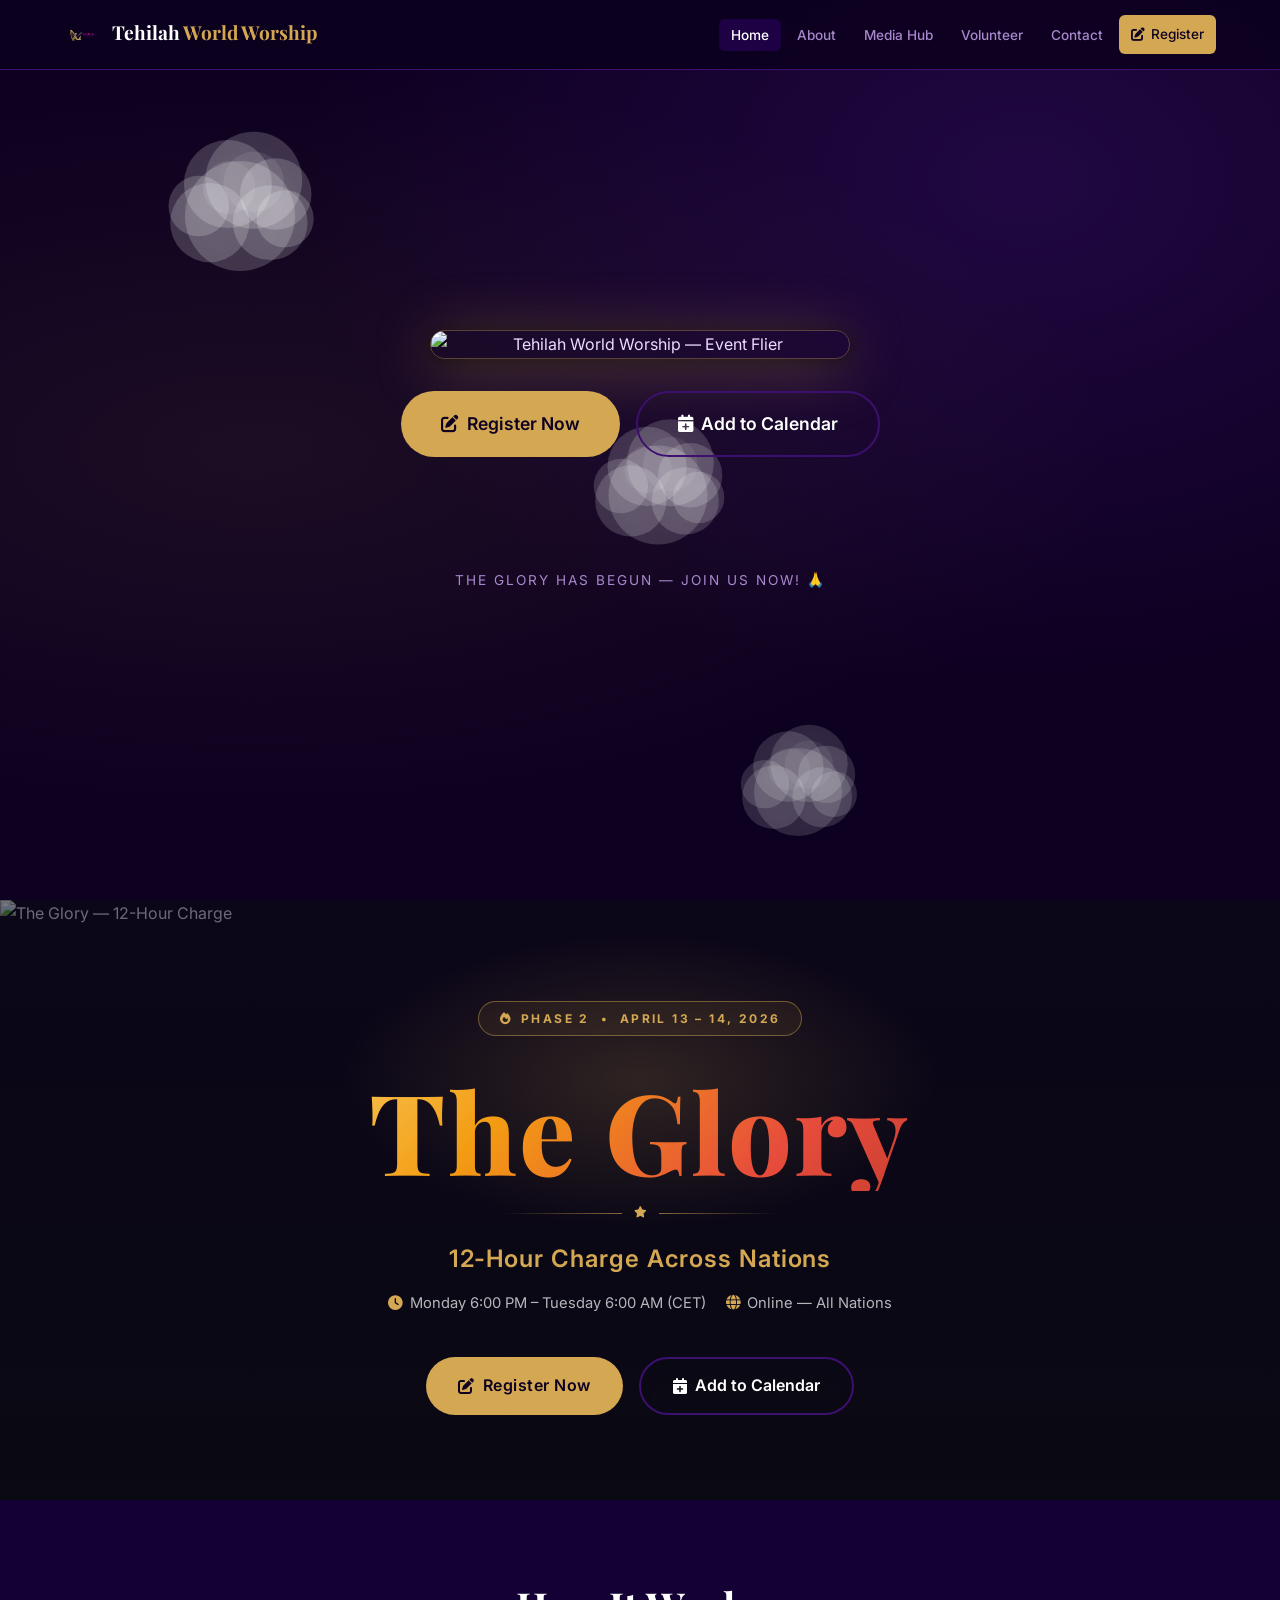
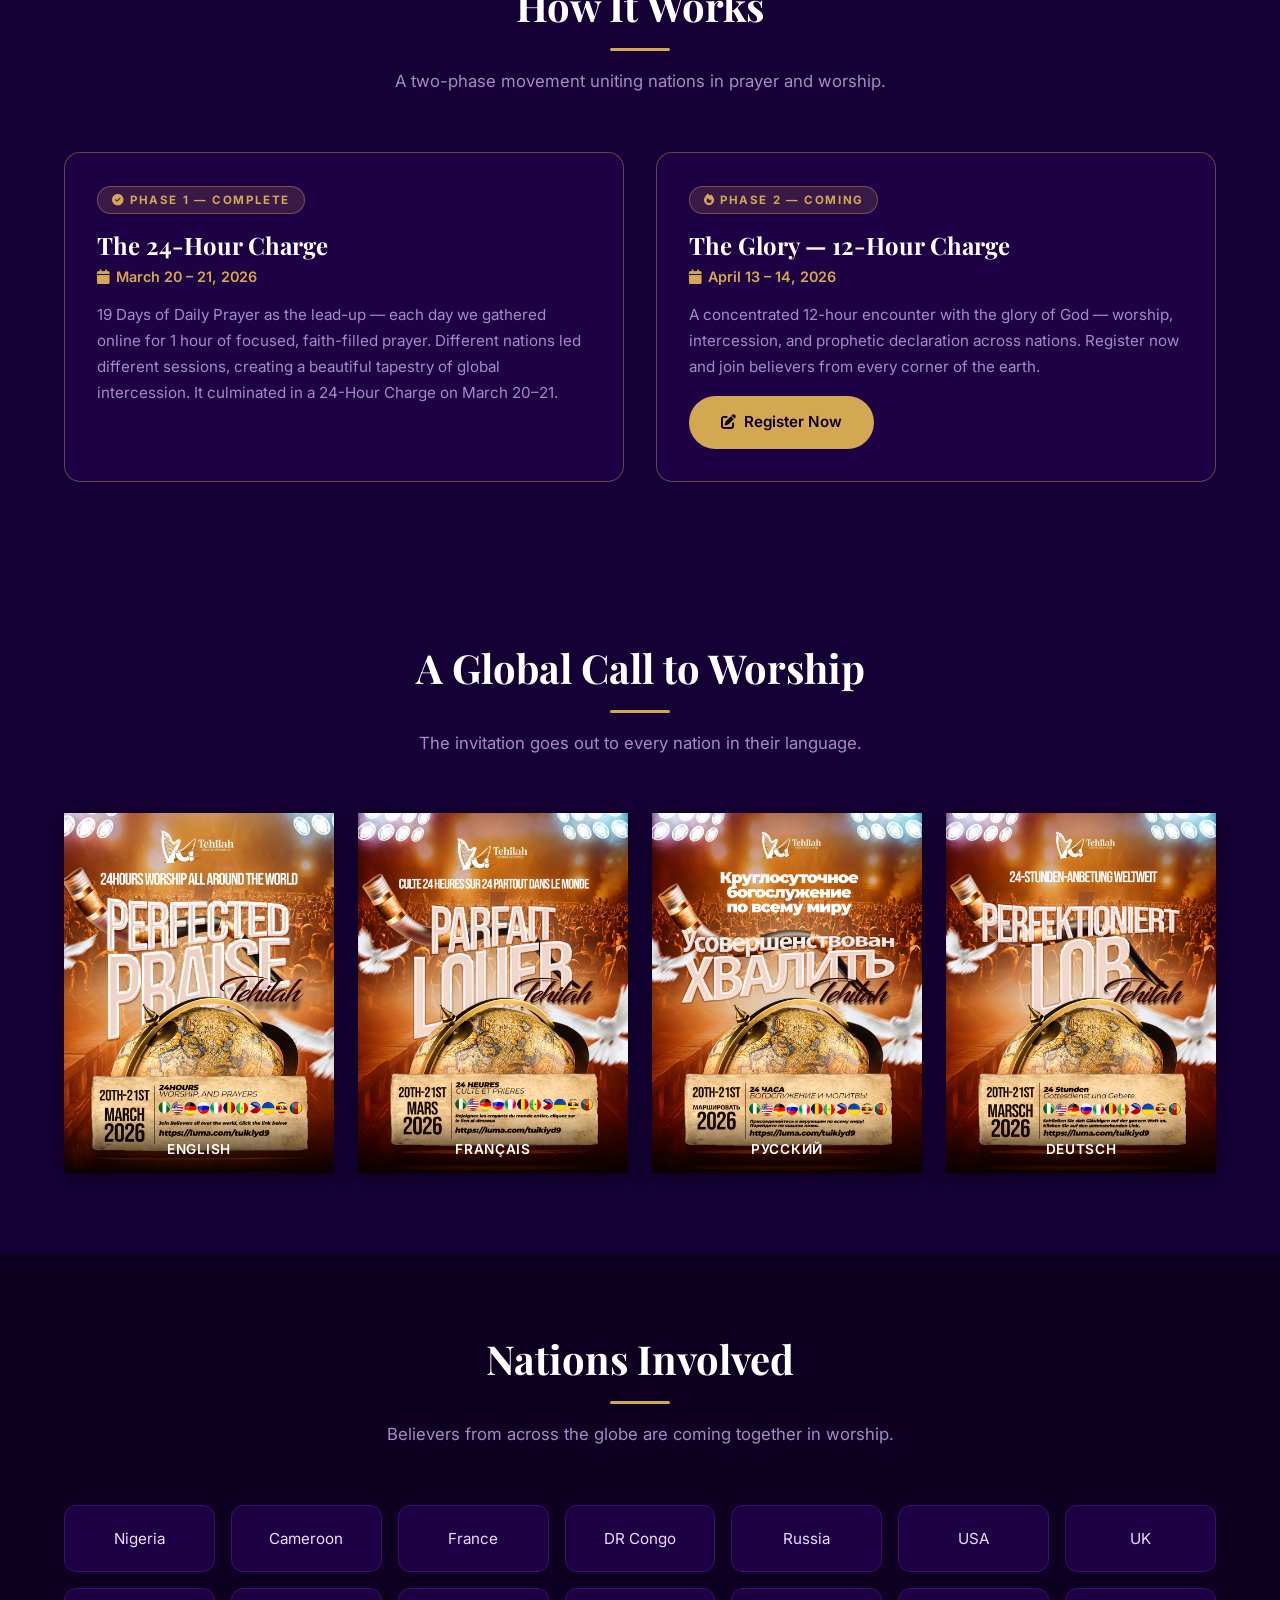
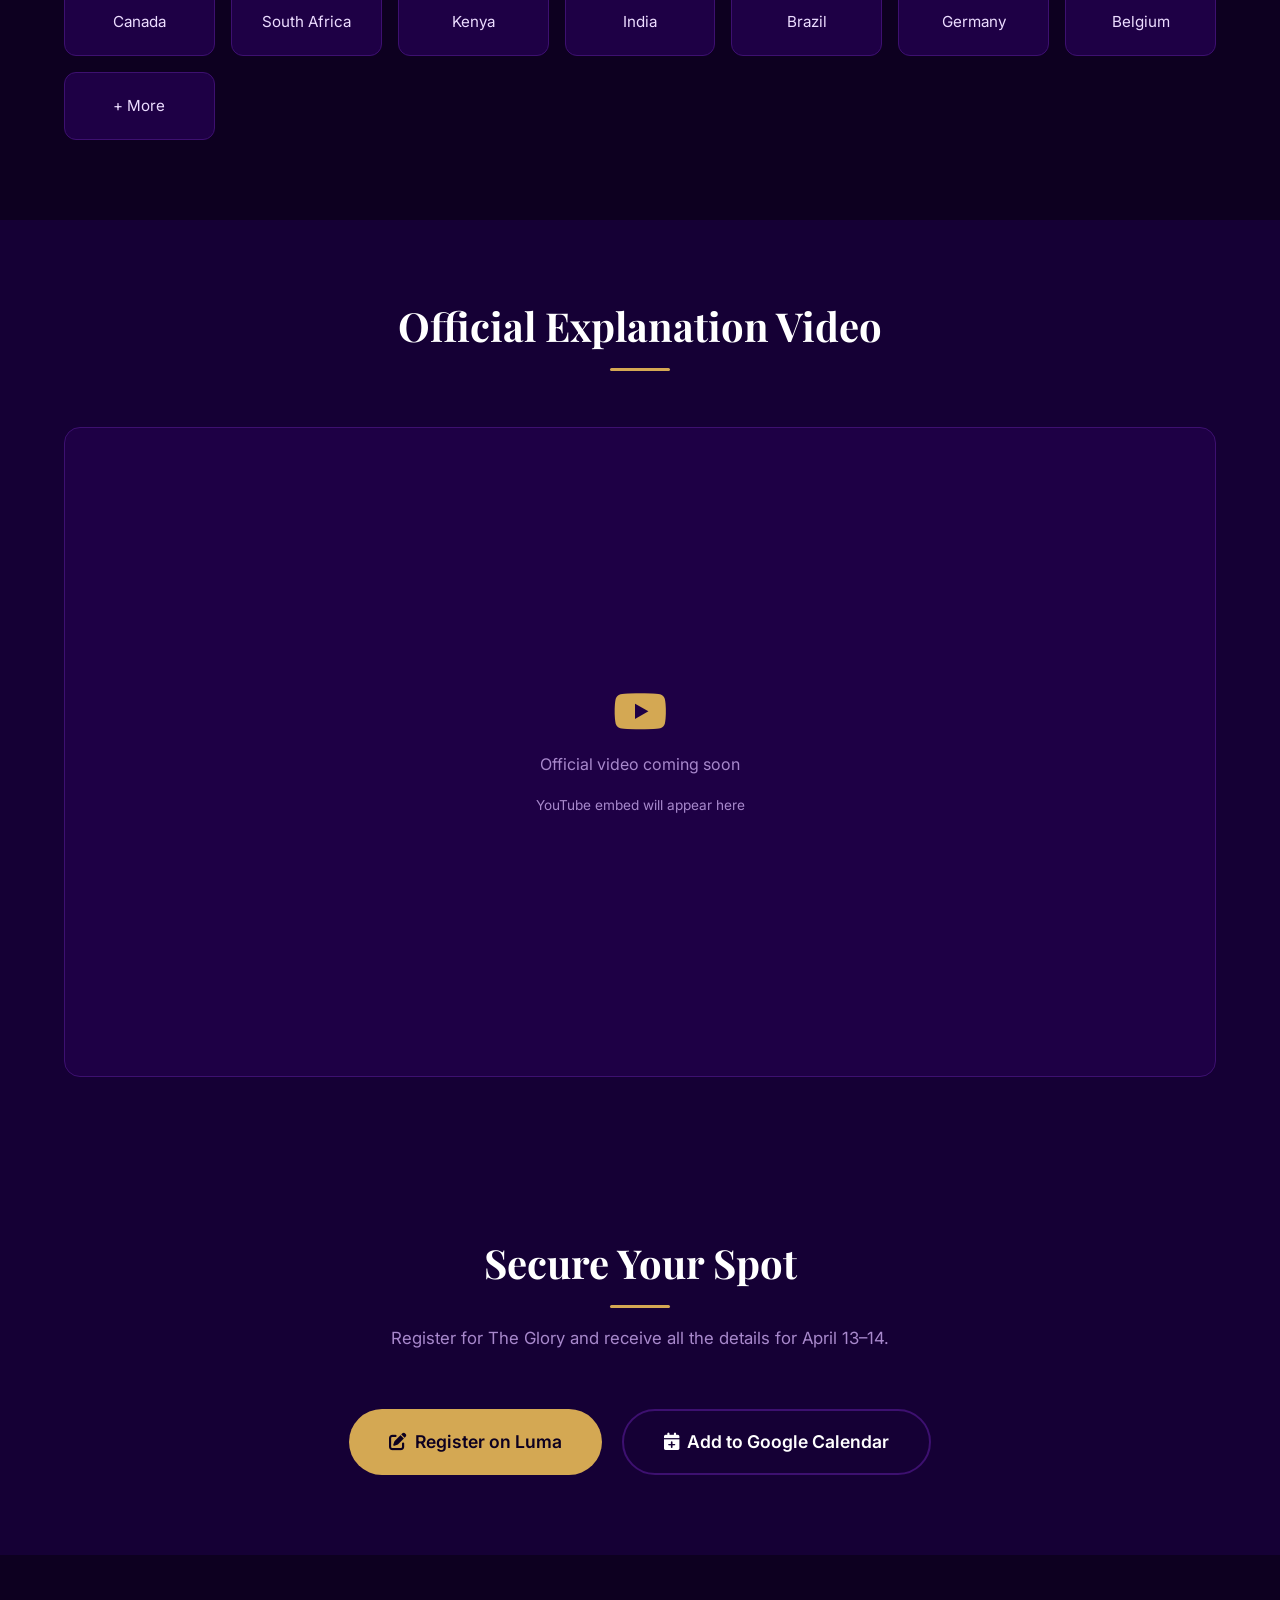
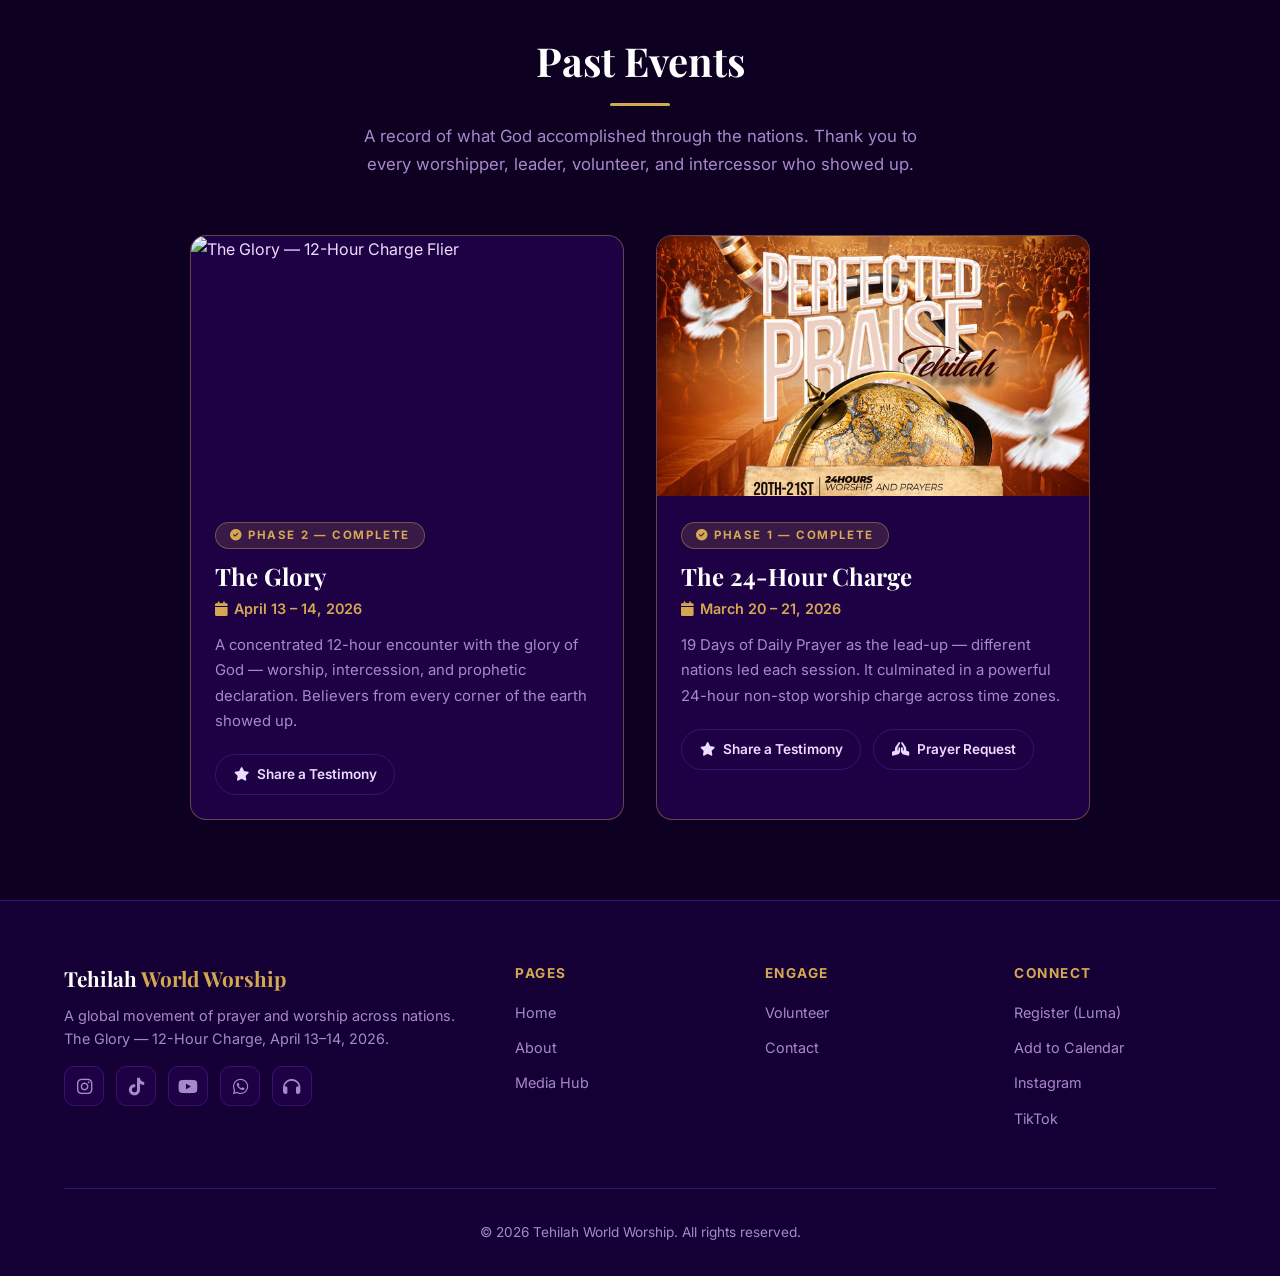
==== index.html @ 66b44b04 "Use new event flier image in hero https://claude.ai/code/session_01D8LuqRri9gmpH2T9yNCLGF" ====
<!DOCTYPE html>
<html lang="en">
<head>
  <meta charset="UTF-8">
  <meta name="viewport" content="width=device-width, initial-scale=1.0">
  <title>Tehilah World Worship | The Glory — April 13–14, 2026</title>
  <meta name="description" content="Join a global movement of worship across nations — The Glory, a 12-Hour Charge on April 13–14, 2026. Register now and add to your calendar.">
  <!-- Open Graph / Social Preview -->
  <meta property="og:type" content="website">
  <meta property="og:url" content="https://tehilahworldworship.com/">
  <meta property="og:title" content="Tehilah World Worship | The Glory — April 13–14, 2026">
  <meta property="og:description" content="Join a global movement of worship across nations — The Glory, a 12-Hour Charge on April 13–14, 2026.">
  <meta property="og:image" content="https://tehilahworldworship.com/images/logo.png">
  <meta property="og:image:alt" content="Tehilah World Worship">
  <meta name="twitter:card" content="summary">
  <meta name="twitter:title" content="Tehilah World Worship | The Glory — April 13–14, 2026">
  <meta name="twitter:description" content="Join a global movement of worship across nations — The Glory, a 12-Hour Charge on April 13–14, 2026.">
  <meta name="twitter:image" content="https://tehilahworldworship.com/images/logo.png">
  <link rel="stylesheet" href="css/styles.css">
  <link rel="stylesheet" href="https://cdnjs.cloudflare.com/ajax/libs/font-awesome/6.5.0/css/all.min.css">

  <style>
    /* ── Open Slot row ── */
    .open-slot td {
      color: #4ade80 !important;
      font-style: normal !important;
    }
    .open-slot td:last-child { font-weight: 600; }
    .open-slot-badge {
      display: inline-flex;
      align-items: center;
      gap: 0.4rem;
      background: rgba(74,222,128,0.12);
      border: 1px solid rgba(74,222,128,0.35);
      border-radius: 50px;
      padding: 0.25rem 0.85rem;
      font-size: 0.85rem;
      font-weight: 700;
      color: #4ade80;
      letter-spacing: 0.03em;
    }
    /* ── Schedule table ── */
    .schedule-table th {
      font-size: 0.78rem;
      letter-spacing: 0.12em;
      text-transform: uppercase;
      color: var(--color-gold);
      padding: 1rem 1.25rem;
    }
    .schedule-table td {
      padding: 0.9rem 1.25rem;
      font-size: 0.97rem;
    }
    .schedule-table tr:hover td { background: rgba(212,168,83,0.06); }
    .leader-name { font-weight: 600; color: var(--color-white); }

    /* ── Schedule hero title ── */
    .schedule-hero-title {
      font-family: var(--font-heading);
      font-size: clamp(3rem, 9vw, 6.5rem);
      font-weight: 800;
      line-height: 1.1;
      letter-spacing: 0.02em;
      margin-bottom: 0.6rem;
      background: linear-gradient(
        135deg,
        #f9d976 0%, #f39c12 18%, #e74c3c 36%,
        #c0392b 50%, #9b59b6 65%, #3498db 80%, #f9d976 100%
      );
      background-size: 200% auto;
      -webkit-background-clip: text;
      -webkit-text-fill-color: transparent;
      background-clip: text;
      animation: gradient-shift 6s linear infinite;
    }
    @keyframes gradient-shift {
      0%   { background-position: 0% center; }
      100% { background-position: 200% center; }
    }
  </style>
</head>
<body>

  <!-- Navigation -->
  <nav class="site-nav">
    <div class="nav-inner">
      <a href="index.html" class="nav-brand">
        <img src="images/logo.png" alt="Tehilah World Worship" class="nav-logo">
        Tehilah <span>World Worship</span>
      </a>
      <button class="nav-toggle" aria-label="Toggle navigation"><i class="fas fa-bars"></i></button>
      <ul class="nav-links">
        <li><a href="index.html" class="active">Home</a></li>
        <li><a href="about.html">About</a></li>
        <li><a href="media-hub.html">Media Hub</a></li>
        <li><a href="volunteer.html">Volunteer</a></li>
        <li><a href="contact.html">Contact</a></li>
        <li><a href="https://luma.com/x8l544o3" target="_blank" rel="noopener" class="nav-register"><i class="fas fa-pen-to-square"></i> Register</a></li>
      </ul>
    </div>
  </nav>

  <!-- Floating Register (Mobile) -->
  <a href="https://luma.com/x8l544o3" target="_blank" rel="noopener" class="floating-register">
    <i class="fas fa-pen-to-square"></i> Register Now
  </a>

  <!-- ==================== HERO ==================== -->
  <section class="hero">
    <canvas id="hero-canvas" aria-hidden="true"></canvas>

    <div class="hero-content" style="display:flex;flex-direction:column;align-items:center;gap:2rem;">

      <!-- Event Flier — first thing visible -->
      <div style="max-width:420px;width:100%;box-shadow:0 8px 60px rgba(212,168,83,0.4),0 2px 20px rgba(0,0,0,0.7);border-radius:14px;overflow:hidden;border:1px solid rgba(212,168,83,0.35);">
        <img src="https://i.ibb.co/VWmWmB11/photo-2026-05-06-09-40-14.jpg" alt="Tehilah World Worship — Event Flier" style="width:100%;display:block;">
      </div>

      <!-- CTAs -->
      <div class="hero-ctas">
        <a href="https://luma.com/x8l544o3" target="_blank" rel="noopener" class="btn btn-primary btn-lg">
          <i class="fas fa-pen-to-square"></i> Register Now
        </a>
        <a href="https://calendar.app.google/2hingubrw4Dq9smAA" target="_blank" rel="noopener" class="btn btn-outline btn-lg">
          <i class="fas fa-calendar-plus"></i> Add to Calendar
        </a>
      </div>

      <div class="countdown" id="countdown">
        <!-- Populated by JS -->
      </div>
    </div>
  </section>

  <!-- ==================== THE GLORY ==================== -->
  <section class="section" id="the-glory" style="padding:0;overflow:hidden;">
    <div style="position:relative;min-height:600px;display:flex;align-items:center;justify-content:center;">

      <!-- Background image with overlay -->
      <div style="position:absolute;inset:0;z-index:0;">
        <img
          src="https://i.ibb.co/6c5XLhDt/2453be8a-86d5-4f48-9981-45b039206433.jpg"
          alt="The Glory — 12-Hour Charge"
          style="width:100%;height:100%;object-fit:cover;display:block;"
          loading="lazy">
        <div style="position:absolute;inset:0;background:linear-gradient(to bottom,rgba(10,10,18,0.55) 0%,rgba(10,10,18,0.75) 60%,rgba(10,10,18,0.97) 100%);"></div>
        <!-- Gold glow blob -->
        <div style="position:absolute;top:30%;left:50%;transform:translate(-50%,-50%);width:600px;height:300px;background:radial-gradient(ellipse,rgba(212,168,83,0.18) 0%,transparent 70%);pointer-events:none;"></div>
      </div>

      <!-- Content -->
      <div style="position:relative;z-index:1;text-align:center;padding:5rem 1.5rem 4rem;width:100%;max-width:860px;margin:0 auto;" class="reveal">

        <!-- Eyebrow pill -->
        <div style="display:inline-flex;align-items:center;gap:0.5rem;font-size:0.75rem;font-weight:700;letter-spacing:0.2em;text-transform:uppercase;color:var(--color-gold);border:1px solid rgba(212,168,83,0.45);border-radius:50px;padding:0.4rem 1.3rem;margin-bottom:2rem;background:rgba(212,168,83,0.08);backdrop-filter:blur(6px);">
          <i class="fas fa-fire"></i> Phase 2 &nbsp;&bull;&nbsp; April 13 – 14, 2026
        </div>

        <!-- Big title -->
        <h2 class="schedule-hero-title" style="font-size:clamp(3.5rem,10vw,7rem);margin-bottom:0.5rem;">The Glory</h2>

        <!-- Divider line with diamond -->
        <div style="display:flex;align-items:center;justify-content:center;gap:0.75rem;margin:1rem 0 1.25rem;">
          <div style="flex:1;max-width:120px;height:1px;background:linear-gradient(to right,transparent,rgba(212,168,83,0.6));"></div>
          <i class="fas fa-star" style="color:var(--color-gold);font-size:0.7rem;"></i>
          <div style="flex:1;max-width:120px;height:1px;background:linear-gradient(to left,transparent,rgba(212,168,83,0.6));"></div>
        </div>

        <p style="font-size:clamp(1.1rem,3vw,1.5rem);color:var(--color-gold);font-weight:600;letter-spacing:0.04em;margin-bottom:0.75rem;">12-Hour Charge Across Nations</p>

        <!-- Meta row -->
        <div style="display:flex;flex-wrap:wrap;gap:1.25rem;justify-content:center;margin-bottom:2.5rem;font-size:0.92rem;color:rgba(255,255,255,0.7);">
          <span><i class="fas fa-clock" style="color:var(--color-gold);margin-right:0.4rem;"></i>Monday 6:00 PM – Tuesday 6:00 AM (CET)</span>
          <span><i class="fas fa-globe" style="color:var(--color-gold);margin-right:0.4rem;"></i>Online — All Nations</span>
        </div>

        <!-- CTAs -->
        <div style="display:flex;gap:1rem;justify-content:center;flex-wrap:wrap;">
          <a href="https://luma.com/x8l544o3" target="_blank" rel="noopener" class="btn btn-primary btn-lg" style="font-size:1rem;padding:0.85rem 2rem;letter-spacing:0.03em;">
            <i class="fas fa-pen-to-square"></i> Register Now
          </a>
          <a href="https://calendar.app.google/2hingubrw4Dq9smAA" target="_blank" rel="noopener" class="btn btn-outline btn-lg" style="font-size:1rem;padding:0.85rem 2rem;backdrop-filter:blur(6px);">
            <i class="fas fa-calendar-plus"></i> Add to Calendar
          </a>
        </div>

      </div>
    </div>
  </section>

  <!-- ==================== HOW IT WORKS ==================== -->
  <section class="section section-alt">
    <div class="container">
      <div class="section-header reveal">
        <h2>How It Works</h2>
        <div class="section-divider"></div>
        <p>A two-phase movement uniting nations in prayer and worship.</p>
      </div>
      <div class="steps-grid" style="grid-template-columns:repeat(auto-fit,minmax(280px,1fr));">

        <!-- Phase 1 — Past -->
        <div class="card reveal" style="position:relative;border-color:rgba(212,168,83,0.4);">
          <div style="display:inline-block;font-size:0.72rem;font-weight:700;letter-spacing:0.14em;text-transform:uppercase;background:rgba(212,168,83,0.15);color:var(--color-gold);border:1px solid rgba(212,168,83,0.4);border-radius:50px;padding:0.2rem 0.85rem;margin-bottom:1rem;">
            <i class="fas fa-check-circle" style="margin-right:0.3rem;"></i>Phase 1 — Complete
          </div>
          <h3 style="margin-bottom:0.25rem;">The 24-Hour Charge</h3>
          <p style="color:var(--color-gold);font-size:0.9rem;font-weight:600;margin-bottom:0.75rem;"><i class="fas fa-calendar" style="margin-right:0.4rem;"></i>March 20 – 21, 2026</p>
          <p>19 Days of Daily Prayer as the lead-up — each day we gathered online for 1 hour of focused, faith-filled prayer. Different nations led different sessions, creating a beautiful tapestry of global intercession. It culminated in a 24-Hour Charge on March 20–21.</p>
        </div>

        <!-- Phase 2 — Upcoming -->
        <div class="card reveal" style="position:relative;border-color:rgba(212,168,83,0.4);">
          <div style="display:inline-block;font-size:0.72rem;font-weight:700;letter-spacing:0.14em;text-transform:uppercase;background:rgba(212,168,83,0.15);color:var(--color-gold);border:1px solid rgba(212,168,83,0.4);border-radius:50px;padding:0.2rem 0.85rem;margin-bottom:1rem;">
            <i class="fas fa-fire" style="margin-right:0.3rem;"></i>Phase 2 — Coming
          </div>
          <h3 style="margin-bottom:0.25rem;">The Glory — 12-Hour Charge</h3>
          <p style="color:var(--color-gold);font-size:0.9rem;font-weight:600;margin-bottom:0.75rem;"><i class="fas fa-calendar" style="margin-right:0.4rem;"></i>April 13 – 14, 2026</p>
          <p>A concentrated 12-hour encounter with the glory of God — worship, intercession, and prophetic declaration across nations. Register now and join believers from every corner of the earth.</p>
          <a href="https://luma.com/x8l544o3" target="_blank" rel="noopener" class="btn btn-primary" style="margin-top:1rem;">
            <i class="fas fa-pen-to-square"></i> Register Now
          </a>
        </div>

      </div>
    </div>
  </section>

  <!-- ==================== GLOBAL POSTERS ==================== -->
  <section class="section section-alt">
    <div class="container">
      <div class="section-header reveal">
        <h2>A Global Call to Worship</h2>
        <div class="section-divider"></div>
        <p>The invitation goes out to every nation in their language.</p>
      </div>
      <div class="posters-grid">
        <div class="poster-card reveal">
          <img src="images/poster-en.jpg" alt="Perfected Praise Tehilah – English" loading="lazy">
          <div class="poster-label">English</div>
        </div>
        <div class="poster-card reveal">
          <img src="images/poster-fr.jpg" alt="Parfait Louer Tehilah – French" loading="lazy">
          <div class="poster-label">Français</div>
        </div>
        <div class="poster-card reveal">
          <img src="images/poster-ru.jpg" alt="Khvalit Tehilah – Russian" loading="lazy">
          <div class="poster-label">Русский</div>
        </div>
        <div class="poster-card reveal">
          <img src="images/poster-de.jpg" alt="Perfektioniert Lob Tehilah – German" loading="lazy">
          <div class="poster-label">Deutsch</div>
        </div>
      </div>
    </div>
  </section>

  <!-- ==================== NATIONS INVOLVED ==================== -->
  <section class="section">
    <div class="container">
      <div class="section-header reveal">
        <h2>Nations Involved</h2>
        <div class="section-divider"></div>
        <p>Believers from across the globe are coming together in worship.</p>
      </div>
      <div class="nations-grid reveal">
        <div class="nation-item">Nigeria</div>
        <div class="nation-item">Cameroon</div>
        <div class="nation-item">France</div>
        <div class="nation-item">DR Congo</div>
        <div class="nation-item">Russia</div>
        <div class="nation-item">USA</div>
        <div class="nation-item">UK</div>
        <div class="nation-item">Canada</div>
        <div class="nation-item">South Africa</div>
        <div class="nation-item">Kenya</div>
        <div class="nation-item">India</div>
        <div class="nation-item">Brazil</div>
        <div class="nation-item">Germany</div>
        <div class="nation-item">Belgium</div>
        <div class="nation-item">+ More</div>
      </div>
    </div>
  </section>

  <!-- ==================== FEATURED VIDEO ==================== -->
  <section class="section section-alt">
    <div class="container">
      <div class="section-header reveal">
        <h2>Official Explanation Video</h2>
        <div class="section-divider"></div>
      </div>
      <div class="video-container reveal">
        <div class="video-placeholder">
          <i class="fab fa-youtube"></i>
          <p>Official video coming soon</p>
          <span style="font-size:0.85rem;">YouTube embed will appear here</span>
        </div>
        <!-- Replace with: <iframe src="https://www.youtube.com/embed/VIDEO_ID" allowfullscreen></iframe> -->
      </div>
    </div>
  </section>

<!-- ==================== REGISTER — THE GLORY ==================== -->
  <section class="section section-alt">
    <div class="container">
      <div class="section-header reveal">
        <h2>Secure Your Spot</h2>
        <div class="section-divider"></div>
        <p>Register for The Glory and receive all the details for April 13–14.</p>
      </div>
      <div style="display:flex;flex-wrap:wrap;gap:1.25rem;justify-content:center;margin-top:2rem;" class="reveal">
        <a href="https://luma.com/x8l544o3" target="_blank" rel="noopener" class="btn btn-primary btn-lg">
          <i class="fas fa-pen-to-square"></i> Register on Luma
        </a>
        <a href="https://calendar.app.google/2hingubrw4Dq9smAA" target="_blank" rel="noopener" class="btn btn-outline btn-lg">
          <i class="fas fa-calendar-plus"></i> Add to Google Calendar
        </a>
      </div>
    </div>
  </section>

  <!-- ==================== PAST EVENTS ==================== -->
  <section class="section" id="past-events">
    <div class="container">
      <div class="section-header reveal">
        <h2>Past Events</h2>
        <div class="section-divider"></div>
        <p>A record of what God accomplished through the nations. Thank you to every worshipper, leader, volunteer, and intercessor who showed up.</p>
      </div>

      <div style="display:grid;grid-template-columns:repeat(auto-fit,minmax(300px,1fr));gap:2rem;max-width:900px;margin:0 auto;">

        <!-- The Glory — Phase 2 -->
        <div class="card reveal" style="padding:0;overflow:hidden;border-color:rgba(212,168,83,0.4);">
          <div style="overflow:hidden;max-height:260px;">
            <img src="https://i.ibb.co/6c5XLhDt/2453be8a-86d5-4f48-9981-45b039206433.jpg"
                 alt="The Glory — 12-Hour Charge Flier"
                 style="width:100%;height:260px;object-fit:cover;display:block;">
          </div>
          <div style="padding:1.5rem;">
            <div style="display:inline-block;font-size:0.72rem;font-weight:700;letter-spacing:0.14em;text-transform:uppercase;background:rgba(212,168,83,0.15);color:var(--color-gold);border:1px solid rgba(212,168,83,0.4);border-radius:50px;padding:0.2rem 0.85rem;margin-bottom:0.75rem;">
              <i class="fas fa-check-circle" style="margin-right:0.3rem;"></i>Phase 2 — Complete
            </div>
            <h3 style="margin-bottom:0.25rem;">The Glory</h3>
            <p style="color:var(--color-gold);font-size:0.9rem;font-weight:600;margin-bottom:0.75rem;"><i class="fas fa-calendar" style="margin-right:0.4rem;"></i>April 13 – 14, 2026</p>
            <p style="color:var(--color-text-muted);font-size:0.93rem;margin-bottom:1.25rem;">A concentrated 12-hour encounter with the glory of God — worship, intercession, and prophetic declaration. Believers from every corner of the earth showed up.</p>
            <a href="https://forms.gle/CCEqFfWX211k4gmV8" target="_blank" rel="noopener" class="btn btn-secondary" style="font-size:0.85rem;padding:0.5rem 1.1rem;">
              <i class="fas fa-star"></i> Share a Testimony
            </a>
          </div>
        </div>

        <!-- The 24-Hour Charge — Phase 1 -->
        <div class="card reveal" style="padding:0;overflow:hidden;border-color:rgba(212,168,83,0.4);">
          <div style="overflow:hidden;max-height:260px;">
            <img src="images/poster-en.jpg"
                 alt="The 24-Hour Charge — Event Flier"
                 style="width:100%;height:260px;object-fit:cover;display:block;">
          </div>
          <div style="padding:1.5rem;">
            <div style="display:inline-block;font-size:0.72rem;font-weight:700;letter-spacing:0.14em;text-transform:uppercase;background:rgba(212,168,83,0.15);color:var(--color-gold);border:1px solid rgba(212,168,83,0.4);border-radius:50px;padding:0.2rem 0.85rem;margin-bottom:0.75rem;">
              <i class="fas fa-check-circle" style="margin-right:0.3rem;"></i>Phase 1 — Complete
            </div>
            <h3 style="margin-bottom:0.25rem;">The 24-Hour Charge</h3>
            <p style="color:var(--color-gold);font-size:0.9rem;font-weight:600;margin-bottom:0.75rem;"><i class="fas fa-calendar" style="margin-right:0.4rem;"></i>March 20 – 21, 2026</p>
            <p style="color:var(--color-text-muted);font-size:0.93rem;margin-bottom:1.25rem;">19 Days of Daily Prayer as the lead-up — different nations led each session. It culminated in a powerful 24-hour non-stop worship charge across time zones.</p>
            <div style="display:flex;flex-wrap:wrap;gap:0.75rem;">
              <a href="https://forms.gle/CCEqFfWX211k4gmV8" target="_blank" rel="noopener" class="btn btn-secondary" style="font-size:0.85rem;padding:0.5rem 1.1rem;">
                <i class="fas fa-star"></i> Share a Testimony
              </a>
              <a href="https://forms.gle/5GUp3Umr99F2E9K87" target="_blank" rel="noopener" class="btn btn-secondary" style="font-size:0.85rem;padding:0.5rem 1.1rem;">
                <i class="fas fa-hands-praying"></i> Prayer Request
              </a>
            </div>
          </div>
        </div>

      </div>
    </div>
  </section>

  <!-- ==================== FOOTER ==================== -->
  <footer class="site-footer">
    <div class="container">
      <div class="footer-grid">
        <div class="footer-brand">
          <h3>Tehilah <span>World Worship</span></h3>
          <p>A global movement of prayer and worship across nations. The Glory — 12-Hour Charge, April 13–14, 2026.</p>
          <div class="social-links" style="margin-top:1rem;">
            <a href="https://www.instagram.com/tehilahworldworship?igsh=OGNpNnZlYnFkcG0z" target="_blank" rel="noopener" class="social-link" aria-label="Instagram"><i class="fab fa-instagram"></i></a>
            <a href="https://www.tiktok.com/@tehilahworldworsh?_r=1&_t=ZG-945OzaO6s9A" target="_blank" rel="noopener" class="social-link" aria-label="TikTok"><i class="fab fa-tiktok"></i></a>
            <a href="#" class="social-link" aria-label="YouTube"><i class="fab fa-youtube"></i></a>
            <a href="https://wa.me/4915510653317" target="_blank" rel="noopener" class="social-link" aria-label="WhatsApp"><i class="fab fa-whatsapp"></i></a>
            <a href="#" class="social-link" aria-label="MixLR"><i class="fas fa-headphones"></i></a>
          </div>
        </div>
        <div class="footer-col">
          <h4>Pages</h4>
          <ul>
            <li><a href="index.html">Home</a></li>
            <li><a href="about.html">About</a></li>
            <li><a href="media-hub.html">Media Hub</a></li>
          </ul>
        </div>
        <div class="footer-col">
          <h4>Engage</h4>
          <ul>
            <li><a href="volunteer.html">Volunteer</a></li>
            <li><a href="contact.html">Contact</a></li>
          </ul>
        </div>
        <div class="footer-col">
          <h4>Connect</h4>
          <ul>
            <li><a href="https://luma.com/x8l544o3" target="_blank" rel="noopener">Register (Luma)</a></li>
            <li><a href="https://calendar.app.google/2hingubrw4Dq9smAA" target="_blank" rel="noopener">Add to Calendar</a></li>
            <li><a href="https://www.instagram.com/tehilahworldworship?igsh=OGNpNnZlYnFkcG0z" target="_blank" rel="noopener">Instagram</a></li>
            <li><a href="https://www.tiktok.com/@tehilahworldworsh?_r=1&_t=ZG-945OzaO6s9A" target="_blank" rel="noopener">TikTok</a></li>
          </ul>
        </div>
      </div>
      <div class="footer-bottom">
        <p>&copy; 2026 Tehilah World Worship. All rights reserved.</p>
      </div>
    </div>
  </footer>

  <script src="js/media-data.js"></script>
  <script src="js/app.js"></script>
  <script src="js/clouds-animation.js"></script>
</body>
</html>
---- css/styles.css ----
/* ============================================
   Tehilah World Worship - Global Styles
   Theme: Deep purple + gold accents
   ============================================ */

@import url('https://fonts.googleapis.com/css2?family=Playfair+Display:ital,wght@0,400;0,600;0,700;1,400&family=Inter:wght@300;400;500;600;700&display=swap');

/* --- CSS Variables --- */
:root {
  --color-bg: #0d0020;
  --color-bg-alt: #150035;
  --color-surface: #1e0045;
  --color-surface-light: #2d0066;
  --color-gold: #d4a853;
  --color-gold-light: #e8c97a;
  --color-gold-dark: #b8922e;
  --color-white: #ffffff;
  --color-text: #ecdcff;
  --color-text-muted: #a888cc;
  --color-border: #3d1070;
  --font-heading: 'Playfair Display', Georgia, serif;
  --font-body: 'Inter', -apple-system, BlinkMacSystemFont, sans-serif;
  --max-width: 1200px;
  --nav-height: 70px;
  --transition: 0.3s ease;
}

/* --- Reset & Base --- */
*, *::before, *::after {
  box-sizing: border-box;
  margin: 0;
  padding: 0;
}

html {
  scroll-behavior: smooth;
  font-size: 16px;
}

body {
  font-family: var(--font-body);
  background: var(--color-bg);
  color: var(--color-text);
  line-height: 1.7;
  -webkit-font-smoothing: antialiased;
  overflow-x: hidden;
}

img {
  max-width: 100%;
  height: auto;
  display: block;
}

a {
  color: var(--color-gold);
  text-decoration: none;
  transition: color var(--transition);
}

a:hover {
  color: var(--color-gold-light);
}

h1, h2, h3, h4 {
  font-family: var(--font-heading);
  color: var(--color-white);
  line-height: 1.3;
}

h1 { font-size: clamp(2rem, 5vw, 3.5rem); }
h2 { font-size: clamp(1.5rem, 3.5vw, 2.5rem); }
h3 { font-size: clamp(1.2rem, 2.5vw, 1.5rem); }

.container {
  width: 100%;
  max-width: var(--max-width);
  margin: 0 auto;
  padding: 0 1.5rem;
}

/* --- Utility --- */
.text-gold { color: var(--color-gold); }
.text-center { text-align: center; }

/* ============================================
   NAVIGATION
   ============================================ */
.site-nav {
  position: fixed;
  top: 0;
  left: 0;
  right: 0;
  height: var(--nav-height);
  background: rgba(13, 0, 32, 0.96);
  backdrop-filter: blur(12px);
  border-bottom: 1px solid var(--color-border);
  z-index: 1000;
  display: flex;
  align-items: center;
}

.nav-inner {
  width: 100%;
  max-width: var(--max-width);
  margin: 0 auto;
  padding: 0 1.5rem;
  display: flex;
  align-items: center;
  justify-content: space-between;
}

.nav-brand {
  font-family: var(--font-heading);
  font-size: 1.2rem;
  color: var(--color-white);
  font-weight: 700;
  white-space: nowrap;
  text-decoration: none;
}

.nav-brand span {
  color: var(--color-gold);
}

.nav-logo {
  height: 36px;
  width: auto;
  display: inline-block;
  vertical-align: middle;
  margin-right: 0.5rem;
  border-radius: 4px;
}

/* ============================================
   POSTERS GRID
   ============================================ */
.posters-grid {
  display: grid;
  grid-template-columns: repeat(auto-fit, minmax(220px, 1fr));
  gap: 1.5rem;
  margin-top: 2rem;
}

.poster-card {
  border-radius: var(--radius);
  overflow: hidden;
  box-shadow: 0 4px 20px rgba(0,0,0,0.4);
  position: relative;
  transition: transform 0.3s ease, box-shadow 0.3s ease;
}

.poster-card:hover {
  transform: translateY(-6px);
  box-shadow: 0 10px 30px rgba(0,0,0,0.5);
}

.poster-card img {
  width: 100%;
  display: block;
  aspect-ratio: 3/4;
  object-fit: cover;
}

.poster-label {
  position: absolute;
  bottom: 0;
  left: 0;
  right: 0;
  background: linear-gradient(transparent, rgba(0,0,0,0.85));
  color: #fff;
  font-size: 0.85rem;
  font-weight: 600;
  padding: 1.5rem 1rem 0.75rem;
  text-align: center;
  letter-spacing: 0.05em;
  text-transform: uppercase;
}

.nav-links {
  display: flex;
  list-style: none;
  gap: 0.25rem;
  align-items: center;
}

.nav-links a {
  color: var(--color-text-muted);
  font-size: 0.85rem;
  font-weight: 500;
  padding: 0.5rem 0.75rem;
  border-radius: 6px;
  transition: all var(--transition);
  white-space: nowrap;
}

.nav-links a:hover,
.nav-links a.active {
  color: var(--color-white);
  background: var(--color-surface);
}

.nav-register {
  display: inline-flex;
  align-items: center;
  gap: 0.4rem;
  background: var(--color-gold);
  color: var(--color-bg) !important;
  font-weight: 600;
  font-size: 0.85rem;
  padding: 0.5rem 1.2rem;
  border-radius: 50px;
  transition: all var(--transition);
}

.nav-register:hover {
  background: var(--color-gold-light);
  color: var(--color-bg) !important;
  transform: translateY(-1px);
}

/* Mobile nav toggle */
.nav-toggle {
  display: none;
  background: none;
  border: none;
  color: var(--color-white);
  font-size: 1.5rem;
  cursor: pointer;
  padding: 0.5rem;
}

@media (max-width: 1024px) {
  .nav-toggle { display: block; }

  .nav-links {
    position: fixed;
    top: var(--nav-height);
    left: 0;
    right: 0;
    bottom: 0;
    background: var(--color-bg);
    flex-direction: column;
    padding: 2rem 1.5rem;
    gap: 0.5rem;
    transform: translateX(100%);
    transition: transform 0.3s ease;
    overflow-y: auto;
  }

  .nav-links.open {
    transform: translateX(0);
  }

  .nav-links a {
    font-size: 1.1rem;
    padding: 0.75rem 1rem;
    display: block;
  }

  .nav-register {
    margin-top: 1rem;
    text-align: center;
    justify-content: center;
    font-size: 1rem;
    padding: 0.75rem 1.5rem;
  }
}

/* ============================================
   FLOATING REGISTER BUTTON (Mobile)
   ============================================ */
.floating-register {
  display: none;
  position: fixed;
  bottom: 1.5rem;
  right: 1.5rem;
  background: var(--color-gold);
  color: var(--color-bg);
  font-weight: 700;
  font-size: 0.9rem;
  padding: 0.85rem 1.5rem;
  border-radius: 50px;
  box-shadow: 0 4px 20px rgba(212, 168, 83, 0.4);
  z-index: 999;
  text-decoration: none;
  transition: all var(--transition);
}

.floating-register:hover {
  background: var(--color-gold-light);
  color: var(--color-bg);
  transform: translateY(-2px);
  box-shadow: 0 6px 25px rgba(212, 168, 83, 0.5);
}

@media (max-width: 768px) {
  .floating-register { display: flex; align-items: center; gap: 0.5rem; }
}

/* ============================================
   HERO SECTION
   ============================================ */
.hero {
  min-height: 100vh;
  display: flex;
  align-items: center;
  justify-content: center;
  text-align: center;
  padding: calc(var(--nav-height) + 2rem) 1.5rem 4rem;
  position: relative;
  overflow: hidden;
}

.hero::before {
  content: '';
  position: absolute;
  inset: 0;
  background:
    radial-gradient(ellipse at 20% 50%, rgba(212, 168, 83, 0.08) 0%, transparent 60%),
    radial-gradient(ellipse at 80% 20%, rgba(120, 40, 220, 0.18) 0%, transparent 50%);
}

#hero-canvas {
  position: absolute;
  inset: 0;
  width: 100%;
  height: 100%;
  z-index: 0;
  display: block;
}

.hero-content {
  position: relative;
  z-index: 2;
  max-width: 800px;
}

.hero-label {
  display: inline-block;
  font-size: 0.8rem;
  font-weight: 600;
  text-transform: uppercase;
  letter-spacing: 3px;
  color: var(--color-gold);
  margin-bottom: 1.5rem;
  padding: 0.4rem 1.2rem;
  border: 1px solid rgba(212, 168, 83, 0.3);
  border-radius: 50px;
}

.hero h1 {
  font-size: clamp(2.5rem, 7vw, 4.5rem);
  margin-bottom: 1rem;
  font-weight: 700;
}

.hero h1 span {
  display: block;
  color: var(--color-gold);
}

.hero-subtitle {
  font-size: clamp(1rem, 2.5vw, 1.35rem);
  color: var(--color-text-muted);
  margin-bottom: 2.5rem;
  font-weight: 300;
}

.hero-ctas {
  display: flex;
  gap: 1rem;
  justify-content: center;
  flex-wrap: wrap;
  margin-bottom: 3rem;
}

/* --- Countdown --- */
.countdown {
  display: flex;
  gap: 1.5rem;
  justify-content: center;
  flex-wrap: wrap;
  margin-top: 2rem;
}

.countdown-label {
  font-size: 0.85rem;
  color: var(--color-text-muted);
  text-transform: uppercase;
  letter-spacing: 2px;
  margin-bottom: 1rem;
  width: 100%;
  text-align: center;
}

.countdown-unit {
  text-align: center;
}

.countdown-number {
  display: block;
  font-family: var(--font-heading);
  font-size: clamp(2rem, 5vw, 3.5rem);
  font-weight: 700;
  color: var(--color-white);
  line-height: 1;
  min-width: 70px;
  padding: 0.75rem;
  background: var(--color-surface);
  border: 1px solid var(--color-border);
  border-radius: 12px;
}

.countdown-text {
  display: block;
  font-size: 0.75rem;
  color: var(--color-text-muted);
  text-transform: uppercase;
  letter-spacing: 1px;
  margin-top: 0.5rem;
}

/* ============================================
   BUTTONS
   ============================================ */
.btn {
  display: inline-flex;
  align-items: center;
  gap: 0.5rem;
  font-family: var(--font-body);
  font-weight: 600;
  font-size: 0.95rem;
  padding: 0.85rem 2rem;
  border-radius: 50px;
  border: none;
  cursor: pointer;
  transition: all var(--transition);
  text-decoration: none;
}

.btn-primary {
  background: var(--color-gold);
  color: var(--color-bg);
}

.btn-primary:hover {
  background: var(--color-gold-light);
  color: var(--color-bg);
  transform: translateY(-2px);
  box-shadow: 0 4px 20px rgba(212, 168, 83, 0.3);
}

.btn-outline {
  background: transparent;
  color: var(--color-white);
  border: 2px solid var(--color-border);
}

.btn-outline:hover {
  border-color: var(--color-gold);
  color: var(--color-gold);
  transform: translateY(-2px);
}

.btn-secondary {
  background: var(--color-surface);
  color: var(--color-text);
  border: 1px solid var(--color-border);
}

.btn-secondary:hover {
  background: var(--color-surface-light);
  color: var(--color-white);
}

.btn-lg {
  font-size: 1.1rem;
  padding: 1rem 2.5rem;
}

.btn-sm {
  font-size: 0.85rem;
  padding: 0.5rem 1.25rem;
}

/* ============================================
   SECTIONS
   ============================================ */
.section {
  padding: 5rem 0;
}

.section-alt {
  background: var(--color-bg-alt);
}

.section-header {
  text-align: center;
  margin-bottom: 3.5rem;
}

.section-header h2 {
  margin-bottom: 1rem;
}

.section-header p {
  color: var(--color-text-muted);
  max-width: 600px;
  margin: 0 auto;
  font-size: 1.05rem;
}

.section-divider {
  width: 60px;
  height: 3px;
  background: var(--color-gold);
  margin: 1rem auto;
  border-radius: 2px;
}

/* ============================================
   PAGE HEADER (inner pages)
   ============================================ */
.page-hero {
  padding: calc(var(--nav-height) + 4rem) 0 3rem;
  text-align: center;
  background: var(--color-bg-alt);
  border-bottom: 1px solid var(--color-border);
}

.page-hero h1 {
  margin-bottom: 0.75rem;
}

.page-hero p {
  color: var(--color-text-muted);
  font-size: 1.1rem;
  max-width: 600px;
  margin: 0 auto;
}

/* ============================================
   CARDS
   ============================================ */
.card {
  background: var(--color-surface);
  border: 1px solid var(--color-border);
  border-radius: 16px;
  padding: 2rem;
  transition: all var(--transition);
}

.card:hover {
  border-color: rgba(212, 168, 83, 0.3);
  transform: translateY(-2px);
}

.card-icon {
  width: 56px;
  height: 56px;
  display: flex;
  align-items: center;
  justify-content: center;
  background: rgba(212, 168, 83, 0.1);
  color: var(--color-gold);
  border-radius: 12px;
  font-size: 1.5rem;
  margin-bottom: 1.25rem;
}

.card h3 {
  margin-bottom: 0.75rem;
}

.card p {
  color: var(--color-text-muted);
  font-size: 0.95rem;
}

/* Steps cards */
.steps-grid {
  display: grid;
  grid-template-columns: repeat(auto-fit, minmax(280px, 1fr));
  gap: 2rem;
}

.step-number {
  display: inline-flex;
  align-items: center;
  justify-content: center;
  width: 40px;
  height: 40px;
  background: var(--color-gold);
  color: var(--color-bg);
  font-weight: 700;
  border-radius: 50%;
  font-size: 1rem;
  margin-bottom: 1rem;
}

/* ============================================
   NATIONS GRID
   ============================================ */
.nations-grid {
  display: grid;
  grid-template-columns: repeat(auto-fill, minmax(140px, 1fr));
  gap: 1rem;
}

.nation-item {
  background: var(--color-surface);
  border: 1px solid var(--color-border);
  border-radius: 12px;
  padding: 1.25rem 1rem;
  text-align: center;
  font-size: 0.95rem;
  color: var(--color-text);
  transition: all var(--transition);
}

.nation-item:hover {
  border-color: var(--color-gold);
  color: var(--color-gold);
}

/* ============================================
   VIDEO EMBED
   ============================================ */
.video-container {
  position: relative;
  width: 100%;
  padding-bottom: 56.25%;
  border-radius: 16px;
  overflow: hidden;
  background: var(--color-surface);
  border: 1px solid var(--color-border);
}

.video-container iframe {
  position: absolute;
  top: 0; left: 0;
  width: 100%;
  height: 100%;
  border: none;
}

.video-placeholder {
  position: absolute;
  inset: 0;
  display: flex;
  flex-direction: column;
  align-items: center;
  justify-content: center;
  color: var(--color-text-muted);
  gap: 1rem;
}

.video-placeholder i {
  font-size: 3rem;
  color: var(--color-gold);
}

/* ============================================
   MEDIA HUB
   ============================================ */
.media-filters {
  display: flex;
  gap: 0.5rem;
  flex-wrap: wrap;
  margin-bottom: 2.5rem;
  justify-content: center;
}

.filter-btn {
  font-family: var(--font-body);
  font-size: 0.85rem;
  font-weight: 500;
  padding: 0.5rem 1.25rem;
  border-radius: 50px;
  border: 1px solid var(--color-border);
  background: transparent;
  color: var(--color-text-muted);
  cursor: pointer;
  transition: all var(--transition);
}

.filter-btn:hover {
  border-color: var(--color-gold);
  color: var(--color-gold);
}

.filter-btn.active {
  background: var(--color-gold);
  color: var(--color-bg);
  border-color: var(--color-gold);
}

.media-grid {
  display: grid;
  grid-template-columns: repeat(auto-fill, minmax(320px, 1fr));
  gap: 1.5rem;
}

.media-card {
  background: var(--color-surface);
  border: 1px solid var(--color-border);
  border-radius: 16px;
  overflow: hidden;
  transition: all var(--transition);
}

.media-card:hover {
  border-color: rgba(212, 168, 83, 0.3);
  transform: translateY(-3px);
}

.media-card-thumb {
  position: relative;
  width: 100%;
  padding-bottom: 56.25%;
  background: var(--color-bg-alt);
  overflow: hidden;
}

/* Instagram posts/reels are portrait — use taller ratio */
.media-card-thumb.thumb-instagram {
  padding-bottom: 120%;
}

.media-card-thumb iframe {
  position: absolute;
  top: 0; left: 0;
  width: 100%;
  height: 100%;
  border: none;
}

.media-card-thumb img {
  position: absolute;
  top: 0; left: 0;
  width: 100%;
  height: 100%;
  object-fit: cover;
}

.media-card-thumb .thumb-placeholder {
  position: absolute;
  inset: 0;
  display: flex;
  flex-direction: column;
  align-items: center;
  justify-content: center;
  color: var(--color-text-muted);
  gap: 0.5rem;
  font-size: 0.85rem;
}

.thumb-placeholder i {
  font-size: 2rem;
  color: var(--color-gold);
}

.media-card-body {
  padding: 1.25rem;
}

.media-card-meta {
  display: flex;
  gap: 0.5rem;
  flex-wrap: wrap;
  margin-bottom: 0.75rem;
}

.media-tag {
  font-size: 0.7rem;
  font-weight: 600;
  text-transform: uppercase;
  letter-spacing: 0.5px;
  padding: 0.2rem 0.6rem;
  border-radius: 4px;
  background: rgba(212, 168, 83, 0.1);
  color: var(--color-gold);
}

.media-tag.tag-youtube { background: rgba(255, 0, 0, 0.1); color: #ff4444; }
.media-tag.tag-instagram { background: rgba(225, 48, 108, 0.1); color: #e1306c; }
.media-tag.tag-tiktok { background: rgba(0, 242, 234, 0.1); color: #00f2ea; }
.media-tag.tag-photo { background: rgba(76, 175, 80, 0.1); color: #4caf50; }

.media-card-body h3 {
  font-size: 1.1rem;
  margin-bottom: 0.4rem;
}

.media-card-body .media-date {
  font-size: 0.8rem;
  color: var(--color-text-muted);
}

.media-card-body .media-desc {
  font-size: 0.9rem;
  color: var(--color-text-muted);
  margin-top: 0.5rem;
  line-height: 1.5;
}

/* ============================================
   FEATURED MEDIA STRIP (Home)
   ============================================ */
.featured-strip {
  display: grid;
  grid-template-columns: repeat(auto-fill, minmax(280px, 1fr));
  gap: 1.5rem;
}

/* ============================================
   SCHEDULE
   ============================================ */
.schedule-block {
  margin-bottom: 3rem;
}

.schedule-block h3 {
  margin-bottom: 1.5rem;
  padding-bottom: 0.75rem;
  border-bottom: 1px solid var(--color-border);
}

.schedule-table {
  width: 100%;
  border-collapse: collapse;
}

.schedule-table th,
.schedule-table td {
  text-align: left;
  padding: 0.85rem 1rem;
  border-bottom: 1px solid var(--color-border);
  font-size: 0.95rem;
}

.schedule-table th {
  color: var(--color-gold);
  font-weight: 600;
  font-size: 0.8rem;
  text-transform: uppercase;
  letter-spacing: 1px;
}

.schedule-table tr:hover td {
  background: rgba(212, 168, 83, 0.03);
}

.schedule-note {
  margin-top: 1.5rem;
  padding: 1rem 1.5rem;
  background: rgba(212, 168, 83, 0.05);
  border-left: 3px solid var(--color-gold);
  border-radius: 0 8px 8px 0;
  color: var(--color-text-muted);
  font-size: 0.9rem;
}

/* ============================================
   WATCH LIVE
   ============================================ */
.live-grid {
  display: grid;
  grid-template-columns: repeat(auto-fit, minmax(300px, 1fr));
  gap: 2rem;
}

.live-card {
  background: var(--color-surface);
  border: 1px solid var(--color-border);
  border-radius: 16px;
  padding: 2rem;
  text-align: center;
}

.live-card i {
  font-size: 2.5rem;
  color: var(--color-gold);
  margin-bottom: 1rem;
}

.live-card h3 {
  margin-bottom: 0.75rem;
}

.live-card p {
  color: var(--color-text-muted);
  margin-bottom: 1.25rem;
  font-size: 0.95rem;
}

/* ============================================
   PARTICIPATE
   ============================================ */
.participate-grid {
  display: grid;
  grid-template-columns: repeat(auto-fit, minmax(320px, 1fr));
  gap: 2rem;
}

.template-card {
  background: var(--color-surface);
  border: 2px dashed var(--color-border);
  border-radius: 16px;
  padding: 2.5rem;
  text-align: center;
  font-family: var(--font-heading);
  font-size: 1.2rem;
  line-height: 2;
  color: var(--color-text);
}

.template-card .blank {
  display: inline-block;
  min-width: 120px;
  border-bottom: 2px solid var(--color-gold);
  color: var(--color-gold);
  font-style: italic;
}

.share-buttons {
  display: flex;
  gap: 1rem;
  flex-wrap: wrap;
  justify-content: center;
}

.share-btn {
  display: inline-flex;
  align-items: center;
  gap: 0.5rem;
  padding: 0.75rem 1.5rem;
  border-radius: 50px;
  font-weight: 600;
  font-size: 0.9rem;
  color: var(--color-white);
  transition: all var(--transition);
  text-decoration: none;
}

.share-btn.whatsapp { background: #25d366; }
.share-btn.instagram { background: linear-gradient(45deg, #f09433, #e6683c, #dc2743, #cc2366, #bc1888); }
.share-btn.tiktok { background: #010101; border: 1px solid #333; }

.share-btn:hover {
  transform: translateY(-2px);
  opacity: 0.9;
  color: var(--color-white);
}

/* ============================================
   FORMS
   ============================================ */
.form-section {
  max-width: 640px;
  margin: 0 auto;
}

.form-group {
  margin-bottom: 1.5rem;
}

.form-group label {
  display: block;
  font-weight: 500;
  font-size: 0.9rem;
  color: var(--color-text);
  margin-bottom: 0.5rem;
}

.form-input,
.form-select,
.form-textarea {
  width: 100%;
  padding: 0.85rem 1rem;
  font-family: var(--font-body);
  font-size: 0.95rem;
  background: var(--color-bg);
  border: 1px solid var(--color-border);
  border-radius: 10px;
  color: var(--color-text);
  transition: border-color var(--transition);
}

.form-input:focus,
.form-select:focus,
.form-textarea:focus {
  outline: none;
  border-color: var(--color-gold);
}

.form-textarea {
  resize: vertical;
  min-height: 120px;
}

.form-select {
  appearance: none;
  background-image: url("data:image/svg+xml,%3Csvg xmlns='http://www.w3.org/2000/svg' width='12' height='8' viewBox='0 0 12 8'%3E%3Cpath fill='%238899b0' d='M6 8L0 0h12z'/%3E%3C/svg%3E");
  background-repeat: no-repeat;
  background-position: right 1rem center;
  padding-right: 2.5rem;
}

.form-row {
  display: grid;
  grid-template-columns: 1fr 1fr;
  gap: 1rem;
}

@media (max-width: 500px) {
  .form-row {
    grid-template-columns: 1fr;
  }
}

.form-submit-msg {
  display: none;
  padding: 1rem;
  border-radius: 10px;
  margin-top: 1rem;
  text-align: center;
  font-weight: 500;
}

.form-submit-msg.success {
  display: block;
  background: rgba(76, 175, 80, 0.1);
  color: #4caf50;
  border: 1px solid rgba(76, 175, 80, 0.3);
}

/* ============================================
   LUMA EMBED
   ============================================ */
.luma-embed-wrapper {
  display: flex;
  justify-content: center;
  margin: 2rem 0;
}

.luma-embed-wrapper iframe {
  border: 1px solid rgba(191, 203, 218, 0.53);
  border-radius: 8px;
  max-width: 100%;
}

/* ============================================
   FOOTER
   ============================================ */
.site-footer {
  background: var(--color-bg-alt);
  border-top: 1px solid var(--color-border);
  padding: 4rem 0 2rem;
}

.footer-grid {
  display: grid;
  grid-template-columns: 2fr 1fr 1fr 1fr;
  gap: 3rem;
  margin-bottom: 3rem;
}

@media (max-width: 768px) {
  .footer-grid {
    grid-template-columns: 1fr 1fr;
    gap: 2rem;
  }
}

@media (max-width: 480px) {
  .footer-grid {
    grid-template-columns: 1fr;
  }
}

.footer-brand h3 {
  font-size: 1.3rem;
  margin-bottom: 0.75rem;
}

.footer-brand h3 span {
  color: var(--color-gold);
}

.footer-brand p {
  color: var(--color-text-muted);
  font-size: 0.9rem;
  line-height: 1.6;
}

.footer-col h4 {
  font-family: var(--font-body);
  font-size: 0.85rem;
  text-transform: uppercase;
  letter-spacing: 1.5px;
  color: var(--color-gold);
  margin-bottom: 1rem;
}

.footer-col ul {
  list-style: none;
}

.footer-col ul li {
  margin-bottom: 0.5rem;
}

.footer-col ul a {
  color: var(--color-text-muted);
  font-size: 0.9rem;
  transition: color var(--transition);
}

.footer-col ul a:hover {
  color: var(--color-white);
}

.social-links {
  display: flex;
  gap: 0.75rem;
}

.social-link {
  display: flex;
  align-items: center;
  justify-content: center;
  width: 40px;
  height: 40px;
  background: var(--color-surface);
  border: 1px solid var(--color-border);
  border-radius: 10px;
  color: var(--color-text-muted);
  font-size: 1.1rem;
  transition: all var(--transition);
}

.social-link:hover {
  background: var(--color-gold);
  color: var(--color-bg);
  border-color: var(--color-gold);
}

.footer-bottom {
  border-top: 1px solid var(--color-border);
  padding-top: 2rem;
  text-align: center;
  color: var(--color-text-muted);
  font-size: 0.85rem;
}

/* ============================================
   CONTENT BLOCKS
   ============================================ */
.content-block {
  max-width: 800px;
  margin: 0 auto;
}

.content-block h2 {
  margin-bottom: 1rem;
}

.content-block h3 {
  margin-top: 2rem;
  margin-bottom: 0.75rem;
  color: var(--color-gold);
}

.content-block p {
  margin-bottom: 1rem;
  color: var(--color-text);
  font-size: 1.05rem;
}

.content-block ul, .content-block ol {
  margin-bottom: 1rem;
  padding-left: 1.5rem;
}

.content-block li {
  margin-bottom: 0.5rem;
  color: var(--color-text);
}

/* ============================================
   GUIDELINES BOX
   ============================================ */
.guidelines-box {
  background: var(--color-surface);
  border: 1px solid var(--color-border);
  border-radius: 16px;
  padding: 2rem;
  margin: 1.5rem 0;
}

.guidelines-box h3 {
  color: var(--color-gold);
  margin-top: 0;
  margin-bottom: 1rem;
}

.guidelines-box ul {
  list-style: none;
  padding: 0;
}

.guidelines-box li {
  padding: 0.4rem 0;
  padding-left: 1.5rem;
  position: relative;
  color: var(--color-text-muted);
}

.guidelines-box li::before {
  content: '\f00c';
  font-family: 'Font Awesome 6 Free';
  font-weight: 900;
  position: absolute;
  left: 0;
  color: var(--color-gold);
  font-size: 0.8rem;
}

/* ============================================
   TWO-COLUMN LAYOUT
   ============================================ */
.two-col {
  display: grid;
  grid-template-columns: 1fr 1fr;
  gap: 3rem;
  align-items: start;
}

@media (max-width: 768px) {
  .two-col {
    grid-template-columns: 1fr;
    gap: 2rem;
  }
}

/* ============================================
   RESPONSIVE
   ============================================ */
@media (max-width: 768px) {
  .section {
    padding: 3.5rem 0;
  }

  .hero {
    min-height: auto;
    padding: calc(var(--nav-height) + 3rem) 1.5rem 3rem;
  }

  .media-grid {
    grid-template-columns: 1fr;
  }

  .steps-grid {
    grid-template-columns: 1fr;
  }
}

/* ============================================
   SCROLL ANIMATIONS
   ============================================ */
.reveal {
  opacity: 0;
  transform: translateY(30px);
  transition: opacity 0.6s ease, transform 0.6s ease;
}

.reveal.visible {
  opacity: 1;
  transform: translateY(0);
}

/* Cloud animation is handled by js/clouds-animation.js via canvas */

/* ============================================
   THE GLORY EVENT SECTION
   ============================================ */
.glory-section {
  position: relative;
  overflow: hidden;
}

.glory-section::before {
  content: '';
  position: absolute;
  inset: 0;
  background: radial-gradient(ellipse at 50% 0%, rgba(212, 168, 83, 0.07) 0%, transparent 65%);
  pointer-events: none;
}

.glory-card {
  border: 1px solid rgba(212, 168, 83, 0.45);
  border-radius: 1.5rem;
  max-width: 860px;
  margin: 0 auto;
  overflow: hidden;
  position: relative;
  z-index: 1;
  box-shadow: 0 20px 60px rgba(0, 0, 0, 0.5), 0 0 0 1px rgba(212, 168, 83, 0.2);
}

/* Image banner */
.glory-image-wrap {
  position: relative;
  height: 280px;
  overflow: hidden;
}

.glory-image {
  width: 100%;
  height: 100%;
  object-fit: cover;
  object-position: center 30%;
  display: block;
  transition: transform 8s ease;
}

.glory-card:hover .glory-image {
  transform: scale(1.04);
}

.glory-image-overlay {
  position: absolute;
  inset: 0;
  background: linear-gradient(
    to bottom,
    rgba(13, 0, 32, 0.15) 0%,
    rgba(13, 0, 32, 0.0) 40%,
    rgba(13, 0, 32, 0.85) 100%
  );
}

.glory-image-label {
  position: absolute;
  top: 1.25rem;
  left: 1.5rem;
}

/* Text body */
.glory-body {
  background: linear-gradient(135deg, rgba(212, 168, 83, 0.08), rgba(0, 0, 0, 0.4));
  padding: 2.5rem 2rem 3rem;
  text-align: center;
}

.glory-badge {
  display: inline-block;
  background: rgba(212, 168, 83, 0.18);
  border: 1px solid rgba(212, 168, 83, 0.5);
  border-radius: 2rem;
  padding: 0.3rem 1.2rem;
  font-size: 0.75rem;
  letter-spacing: 0.12em;
  text-transform: uppercase;
  color: var(--color-gold);
}

.glory-title {
  font-size: clamp(2.2rem, 6vw, 3.5rem);
  font-weight: 800;
  letter-spacing: 0.04em;
  margin: 0.75rem 0 0.35rem;
  color: var(--color-white);
}

.glory-tagline {
  color: var(--color-gold);
  font-size: 1.15rem;
  font-weight: 600;
  margin-bottom: 1.5rem;
}

.glory-meta {
  display: flex;
  justify-content: center;
  gap: 1.75rem;
  flex-wrap: wrap;
  margin-bottom: 1.5rem;
  color: var(--color-text-muted);
  font-size: 0.95rem;
}

.glory-meta strong {
  color: var(--color-text);
}

.glory-desc {
  color: var(--color-text-muted);
  margin: 0 auto 2.25rem;
  max-width: 600px;
  line-height: 1.85;
  font-size: 1.02rem;
}

.glory-actions {
  display: flex;
  gap: 1rem;
  justify-content: center;
  flex-wrap: wrap;
}

@media (max-width: 600px) {
  .glory-image-wrap { height: 200px; }
  .glory-body { padding: 2rem 1.25rem 2.5rem; }
}
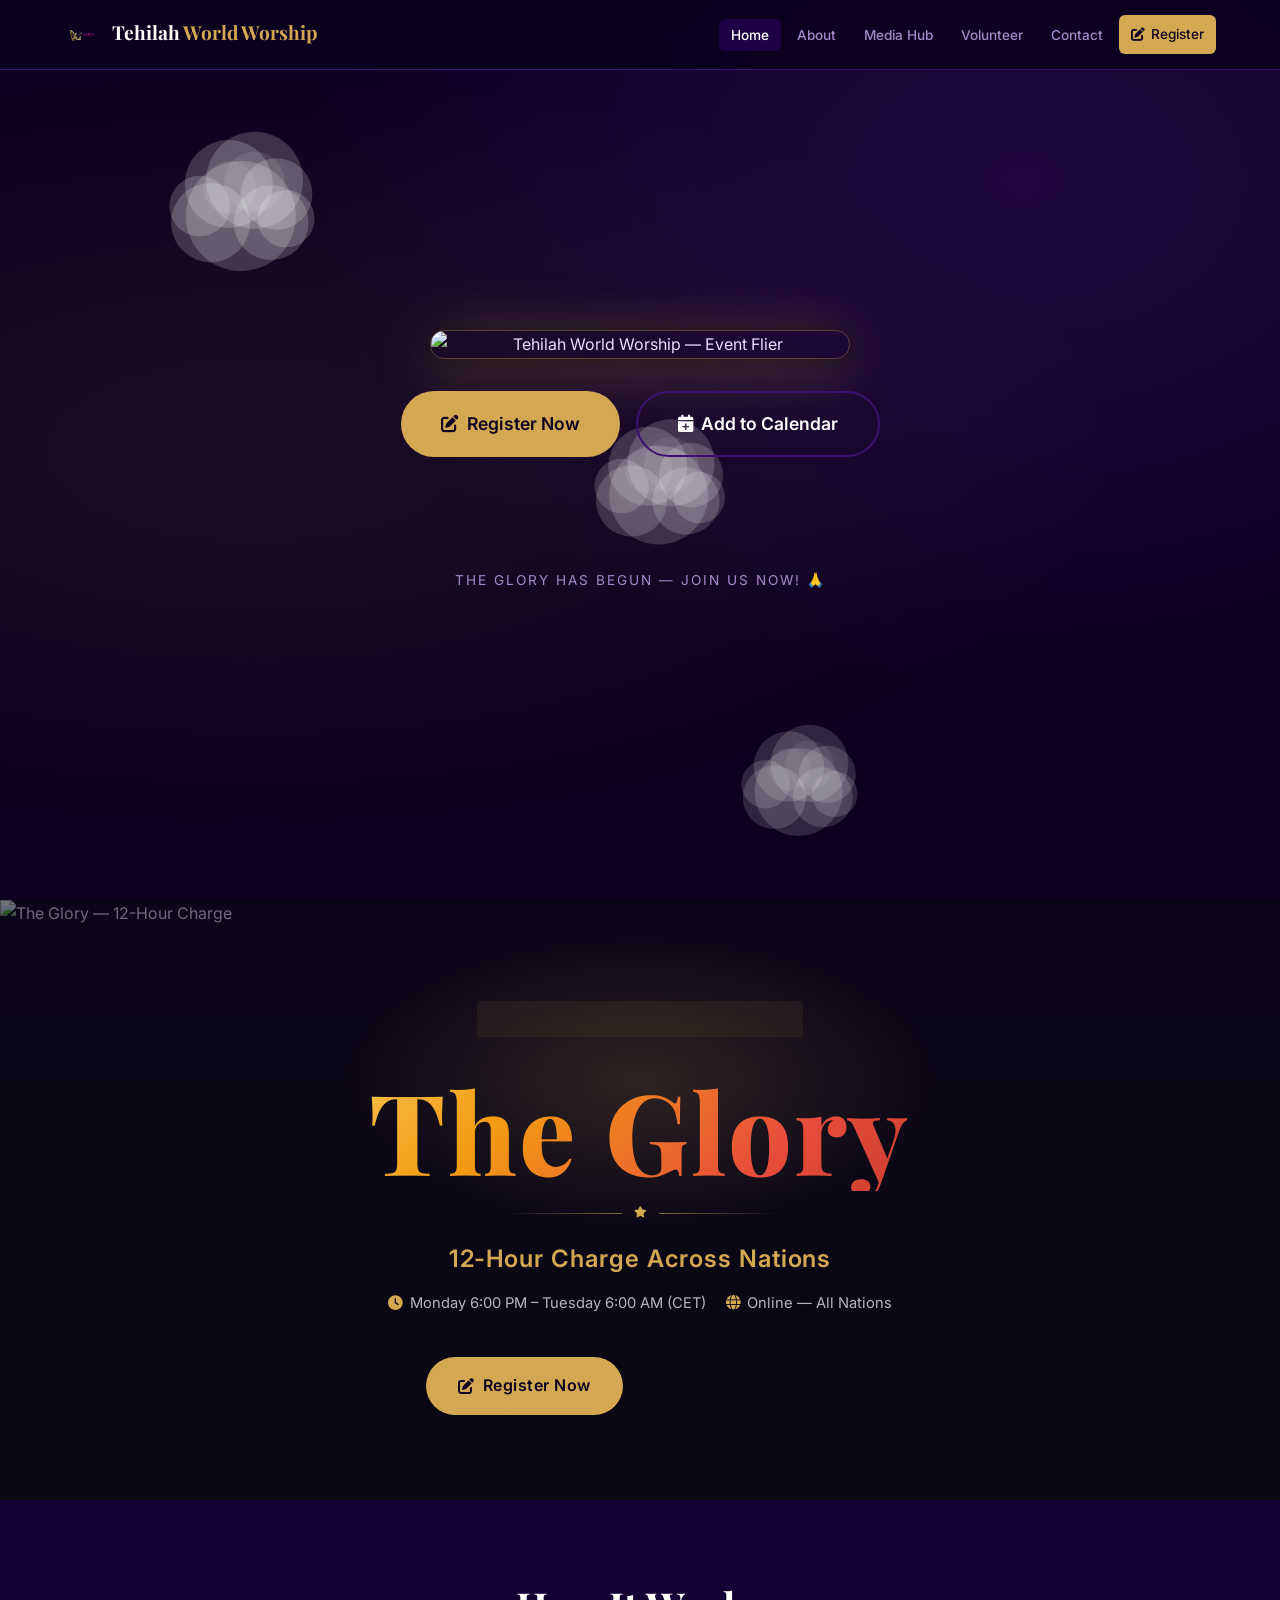
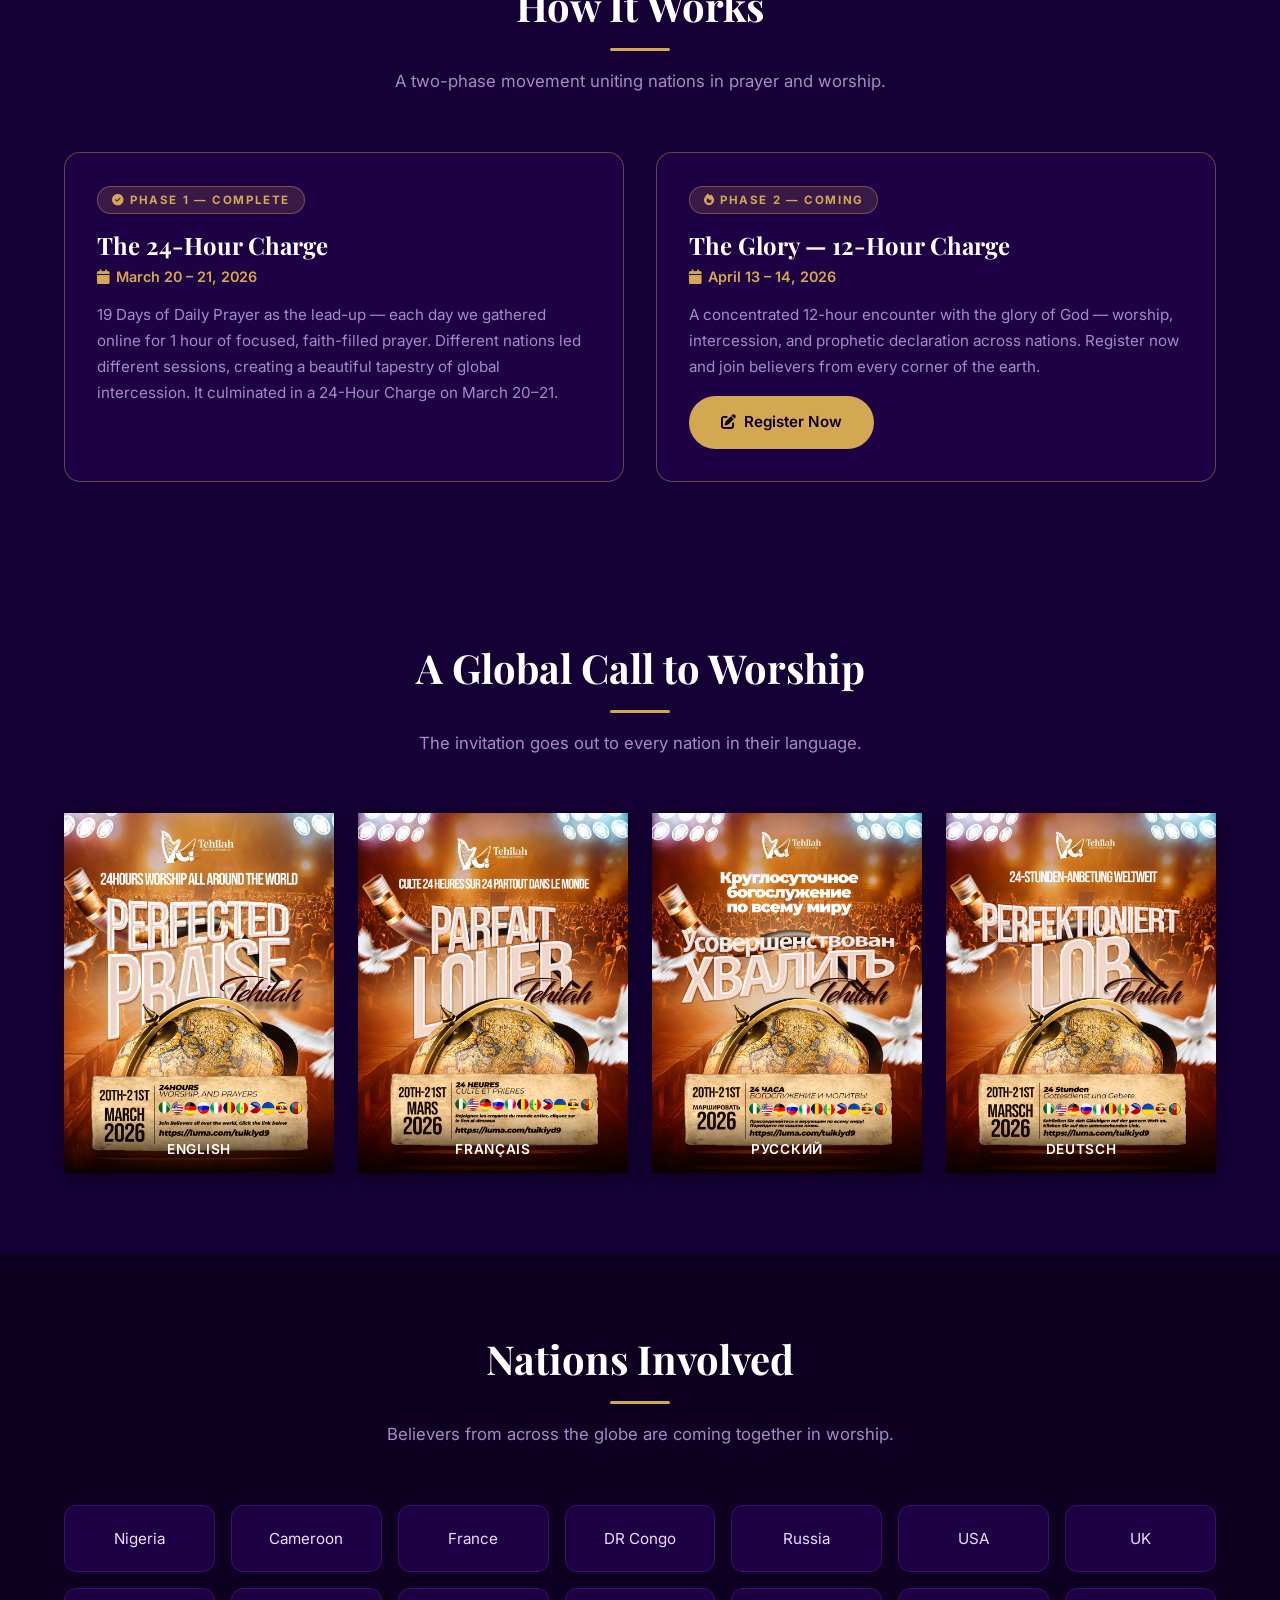
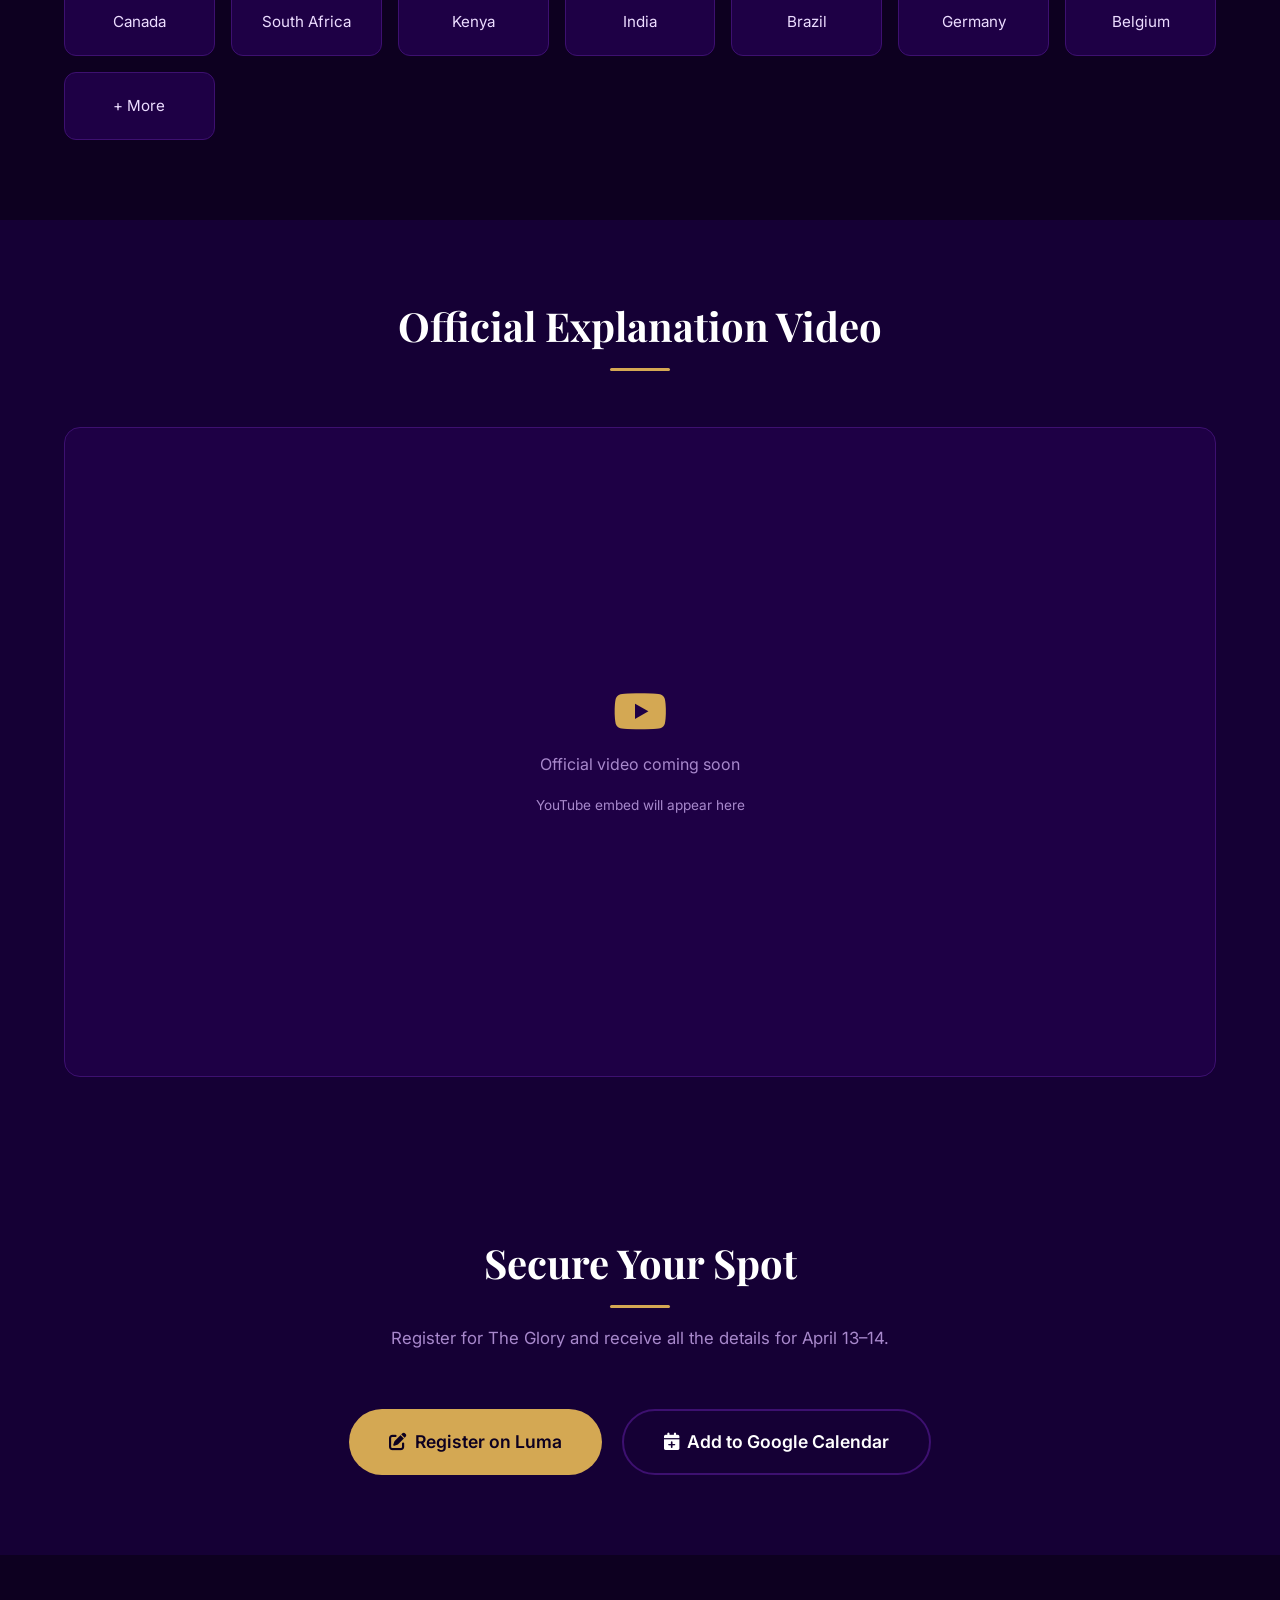
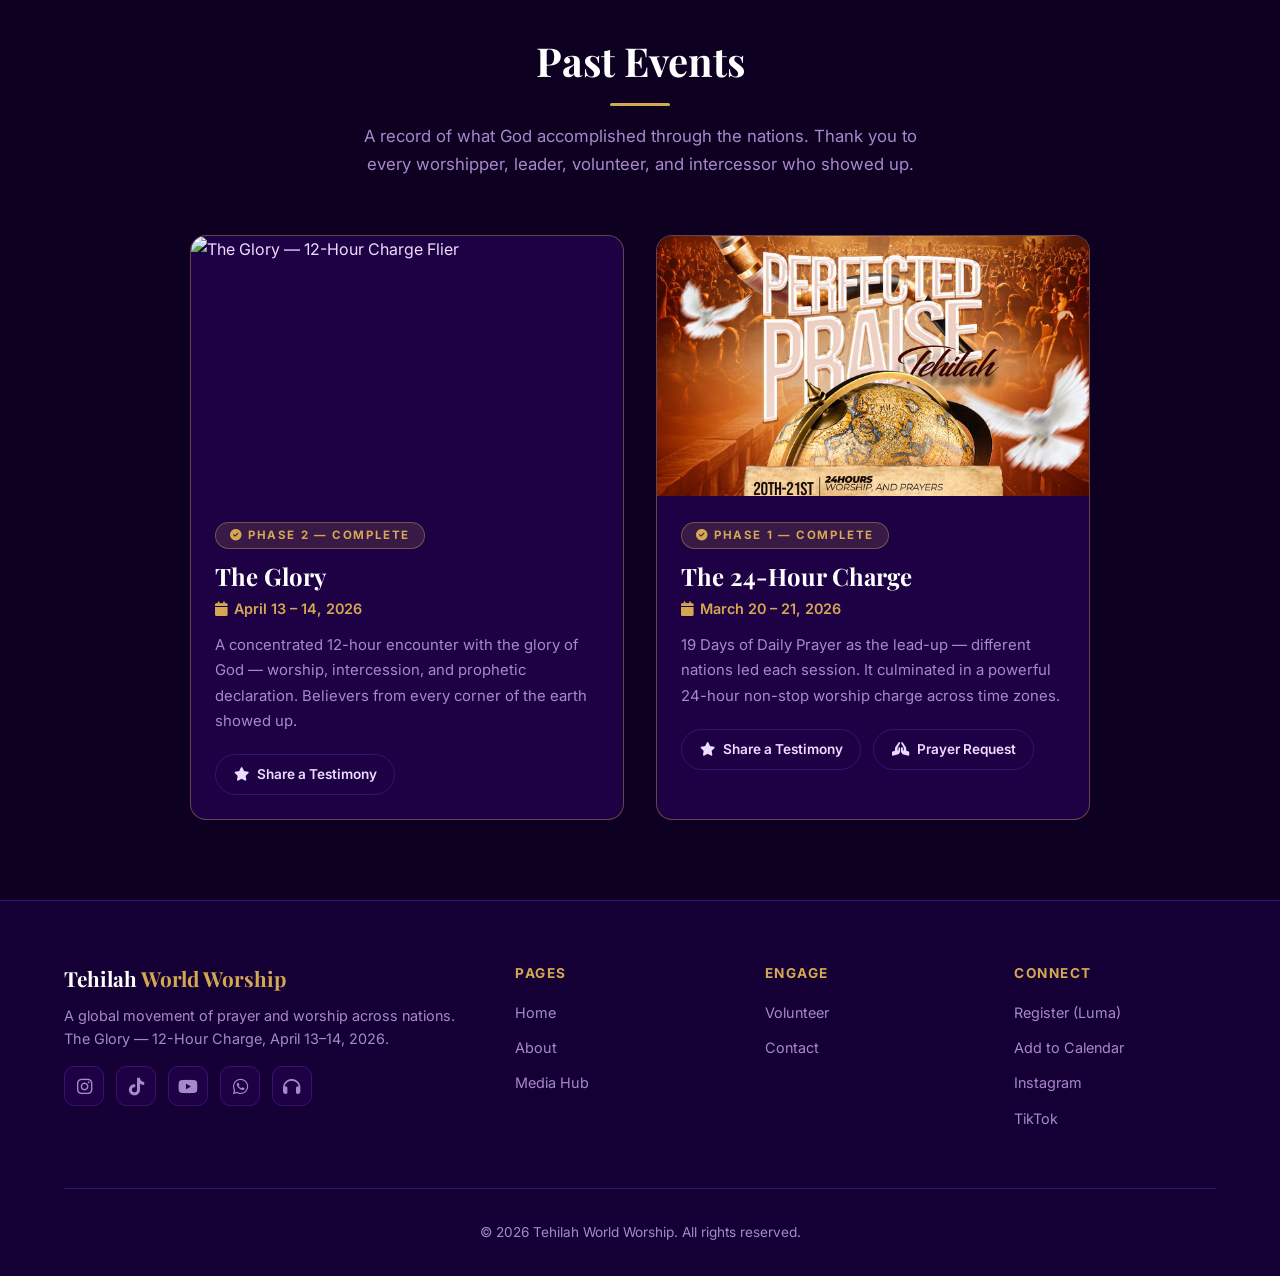
==== commit 26f07f05: "Use Luma event cover image as hero flier https://claude.ai/code/session_01D8LuqRri9gmpH2T9yNCLGF" ====
--- a/index.html
+++ b/index.html
@@ -113,7 +113,7 @@
 
       <!-- Event Flier — first thing visible -->
       <div style="max-width:420px;width:100%;box-shadow:0 8px 60px rgba(212,168,83,0.4),0 2px 20px rgba(0,0,0,0.7);border-radius:14px;overflow:hidden;border:1px solid rgba(212,168,83,0.35);">
-        <img src="https://i.ibb.co/VWmWmB11/photo-2026-05-06-09-40-14.jpg" alt="Tehilah World Worship — Event Flier" style="width:100%;display:block;">
+        <img src="https://images.lumacdn.com/cdn-cgi/image/format=auto,fit=cover,dpr=2,background=white,quality=75,width=400,height=400/uploads/ub/5bb8e683-19f5-432b-b63d-3049dcaae470.jpg" alt="Tehilah World Worship — Event Flier" style="width:100%;display:block;">
       </div>
 
       <!-- CTAs -->
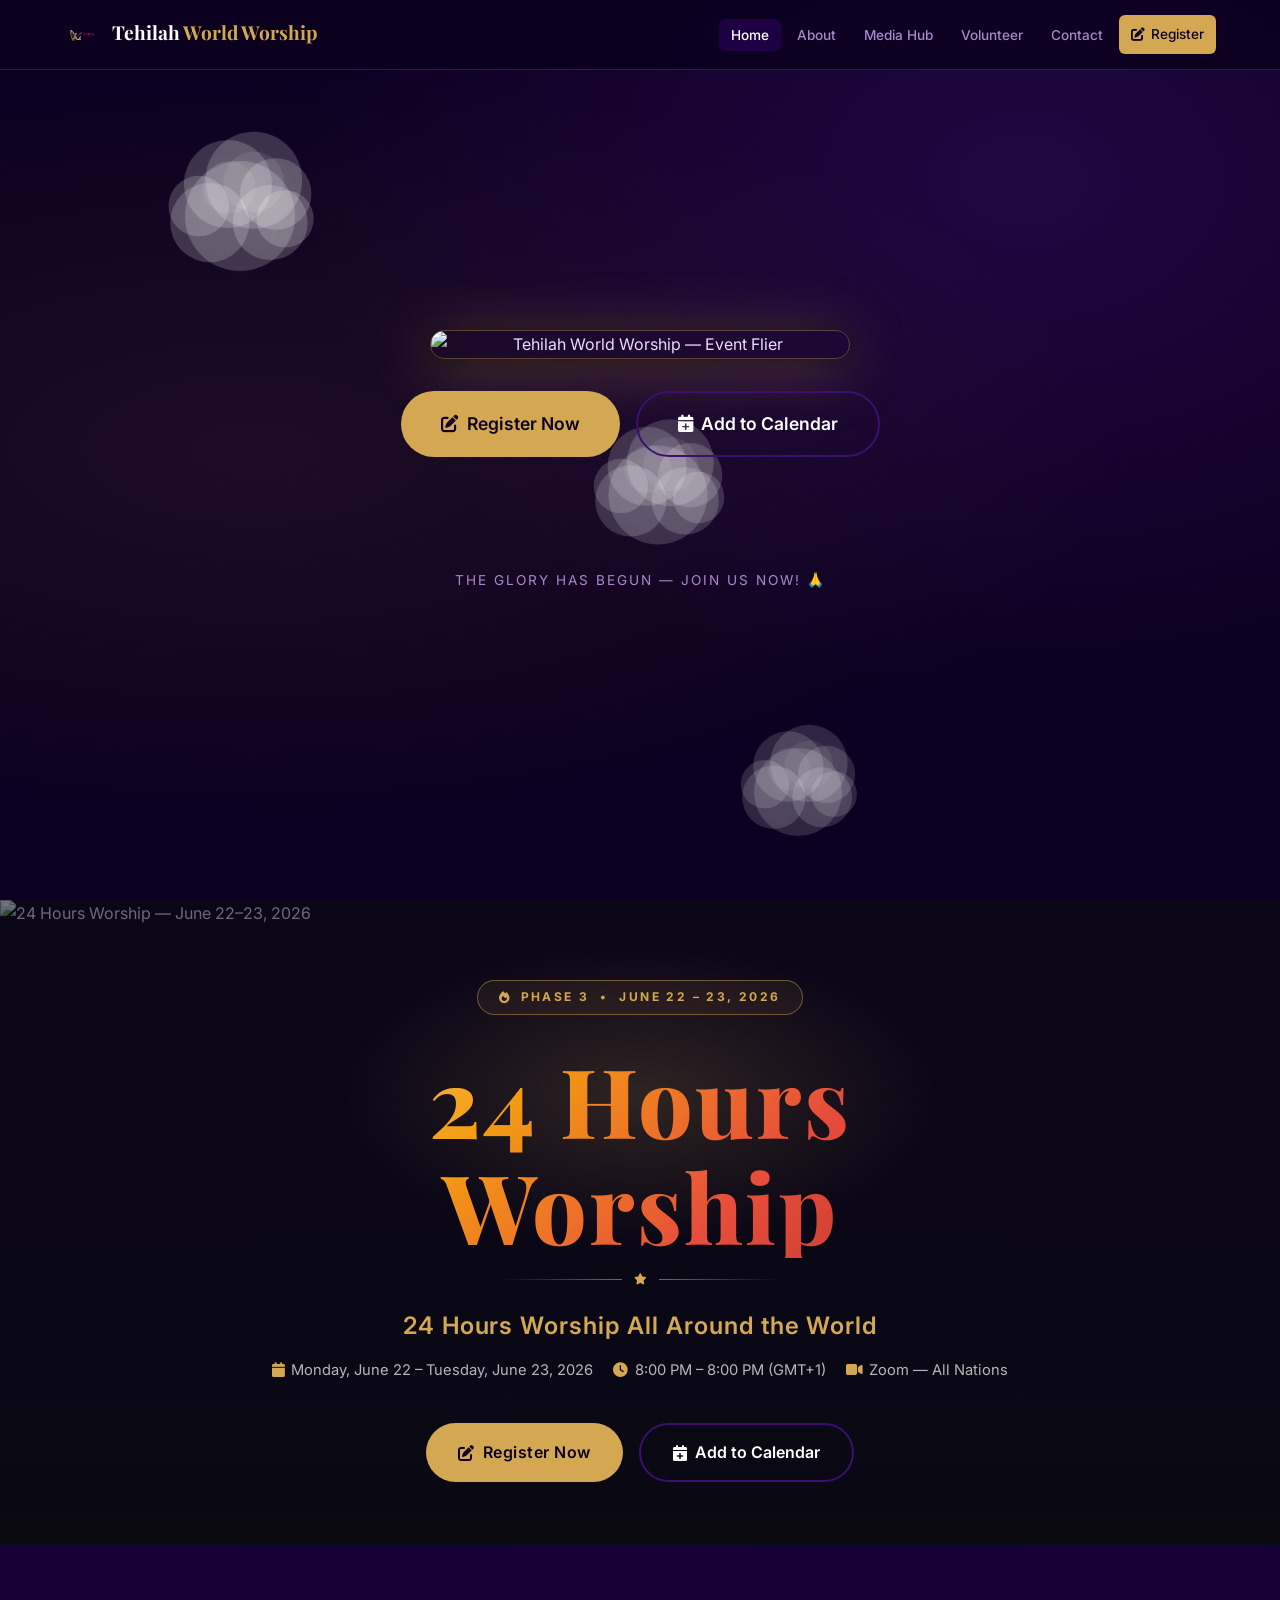
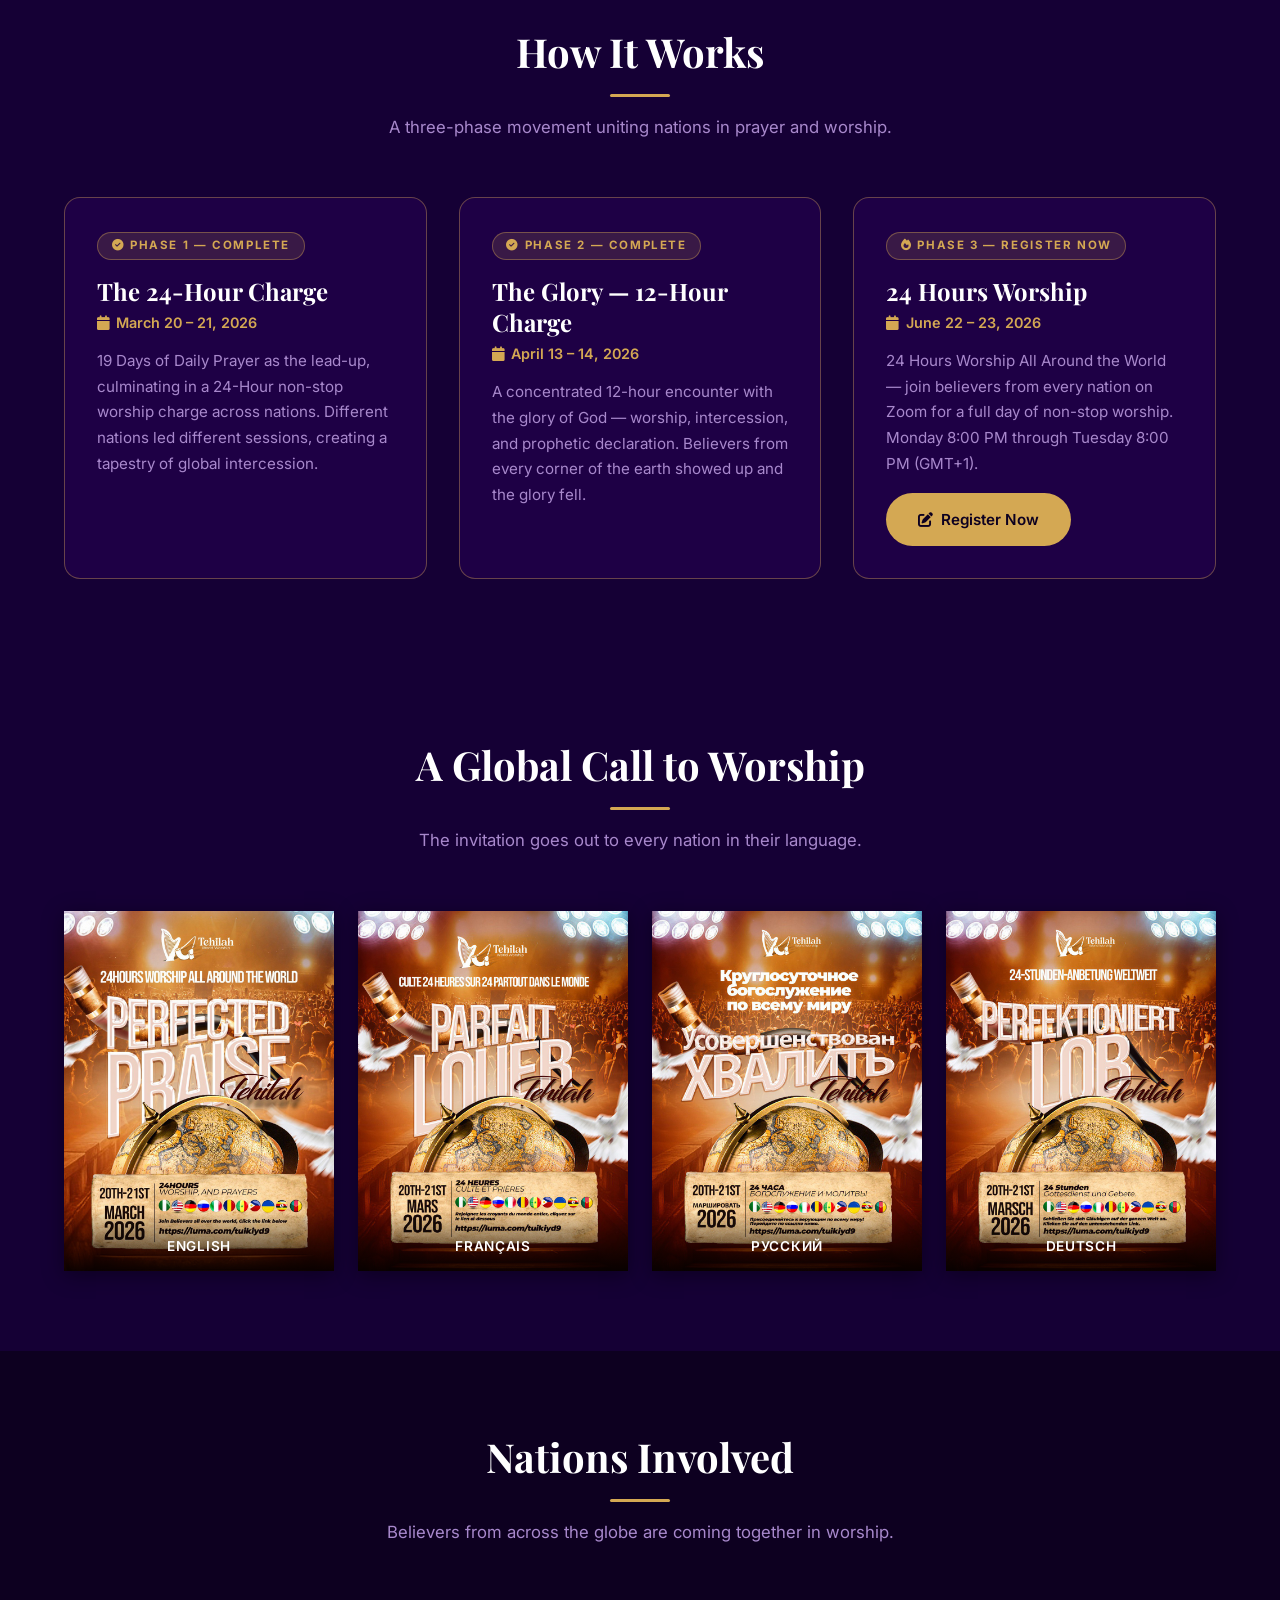
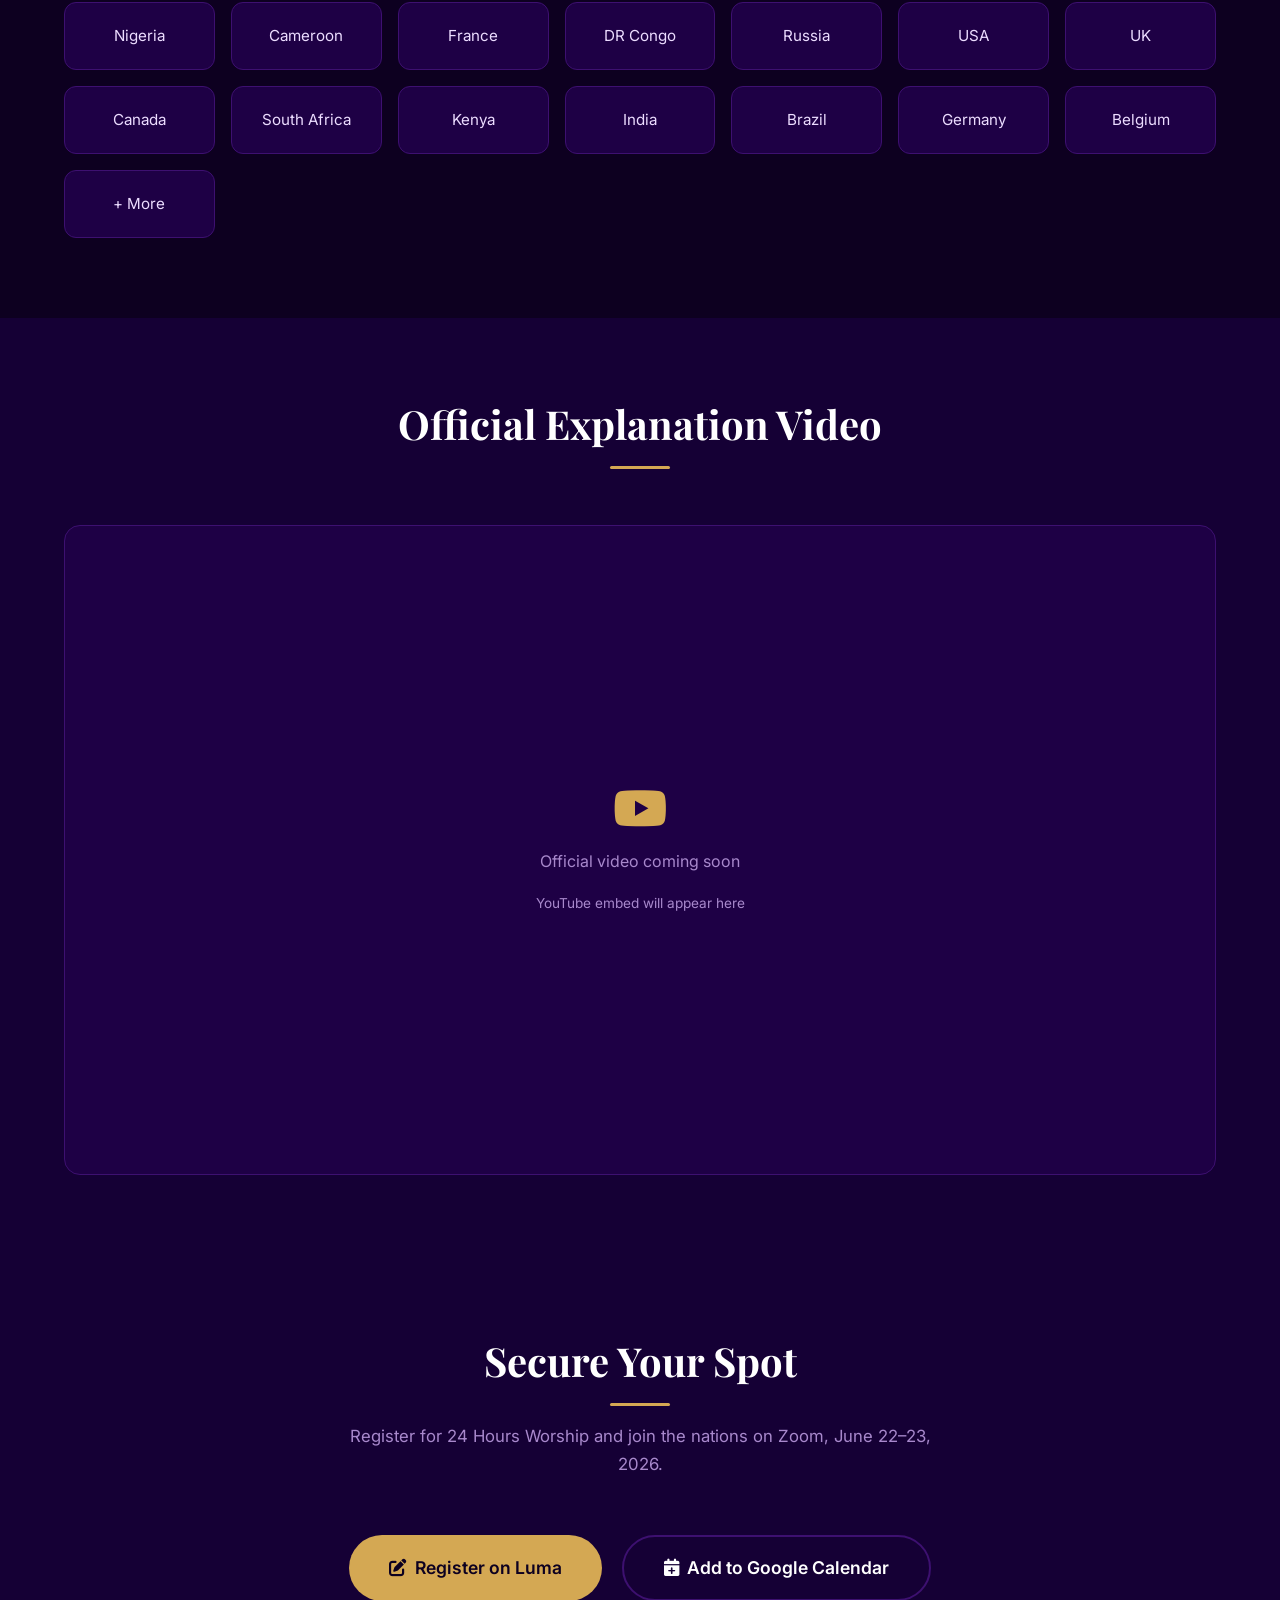
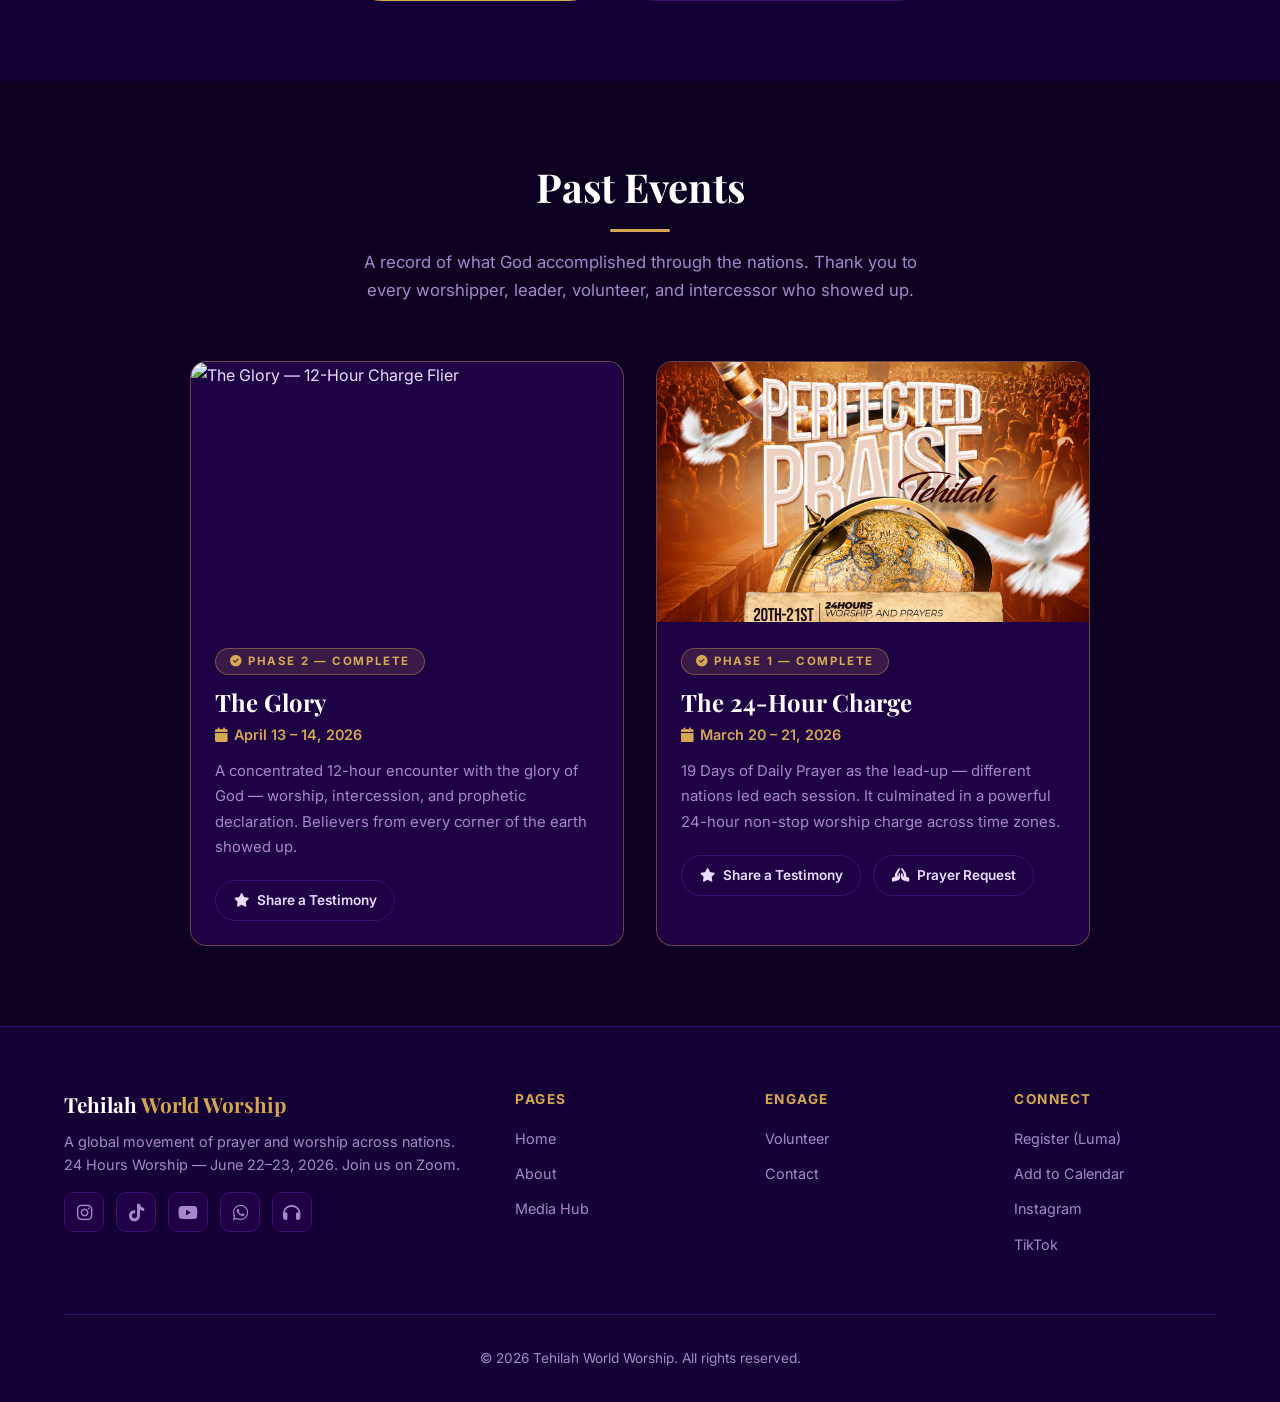
==== commit 3a8c923f: "Update site for Phase 3 — 24 Hours Worship (June 22–23, 2026) - Phase 3 event section: new title, Lu" ====
--- a/index.html
+++ b/index.html
@@ -3,18 +3,18 @@
 <head>
   <meta charset="UTF-8">
   <meta name="viewport" content="width=device-width, initial-scale=1.0">
-  <title>Tehilah World Worship | The Glory — April 13–14, 2026</title>
-  <meta name="description" content="Join a global movement of worship across nations — The Glory, a 12-Hour Charge on April 13–14, 2026. Register now and add to your calendar.">
+  <title>Tehilah World Worship | 24 Hours Worship — June 22–23, 2026</title>
+  <meta name="description" content="Join a global movement of worship across nations — 24 Hours Worship, June 22–23, 2026. Register now on Zoom.">
   <!-- Open Graph / Social Preview -->
   <meta property="og:type" content="website">
   <meta property="og:url" content="https://tehilahworldworship.com/">
-  <meta property="og:title" content="Tehilah World Worship | The Glory — April 13–14, 2026">
-  <meta property="og:description" content="Join a global movement of worship across nations — The Glory, a 12-Hour Charge on April 13–14, 2026.">
-  <meta property="og:image" content="https://tehilahworldworship.com/images/logo.png">
-  <meta property="og:image:alt" content="Tehilah World Worship">
-  <meta name="twitter:card" content="summary">
-  <meta name="twitter:title" content="Tehilah World Worship | The Glory — April 13–14, 2026">
-  <meta name="twitter:description" content="Join a global movement of worship across nations — The Glory, a 12-Hour Charge on April 13–14, 2026.">
+  <meta property="og:title" content="Tehilah World Worship | 24 Hours Worship — June 22–23, 2026">
+  <meta property="og:description" content="Join a global movement of worship across nations — 24 Hours Worship, June 22–23, 2026.">
+  <meta property="og:image" content="https://images.lumacdn.com/cdn-cgi/image/format=auto,fit=cover,dpr=2,background=white,quality=75,width=400,height=400/uploads/ub/5bb8e683-19f5-432b-b63d-3049dcaae470.jpg">
+  <meta property="og:image:alt" content="Tehilah World Worship — 24 Hours Worship">
+  <meta name="twitter:card" content="summary_large_image">
+  <meta name="twitter:title" content="Tehilah World Worship | 24 Hours Worship — June 22–23, 2026">
+  <meta name="twitter:description" content="Join a global movement of worship across nations — 24 Hours Worship, June 22–23, 2026.">
   <meta name="twitter:image" content="https://tehilahworldworship.com/images/logo.png">
   <link rel="stylesheet" href="css/styles.css">
   <link rel="stylesheet" href="https://cdnjs.cloudflare.com/ajax/libs/font-awesome/6.5.0/css/all.min.css">
@@ -132,19 +132,18 @@
     </div>
   </section>
 
-  <!-- ==================== THE GLORY ==================== -->
-  <section class="section" id="the-glory" style="padding:0;overflow:hidden;">
+  <!-- ==================== PHASE 3 — 24 HOURS WORSHIP ==================== -->
+  <section class="section" id="current-event" style="padding:0;overflow:hidden;">
     <div style="position:relative;min-height:600px;display:flex;align-items:center;justify-content:center;">
 
       <!-- Background image with overlay -->
       <div style="position:absolute;inset:0;z-index:0;">
         <img
-          src="https://i.ibb.co/6c5XLhDt/2453be8a-86d5-4f48-9981-45b039206433.jpg"
-          alt="The Glory — 12-Hour Charge"
+          src="https://images.lumacdn.com/cdn-cgi/image/format=auto,fit=cover,dpr=2,background=white,quality=75,width=400,height=400/uploads/ub/5bb8e683-19f5-432b-b63d-3049dcaae470.jpg"
+          alt="24 Hours Worship — June 22–23, 2026"
           style="width:100%;height:100%;object-fit:cover;display:block;"
           loading="lazy">
         <div style="position:absolute;inset:0;background:linear-gradient(to bottom,rgba(10,10,18,0.55) 0%,rgba(10,10,18,0.75) 60%,rgba(10,10,18,0.97) 100%);"></div>
-        <!-- Gold glow blob -->
         <div style="position:absolute;top:30%;left:50%;transform:translate(-50%,-50%);width:600px;height:300px;background:radial-gradient(ellipse,rgba(212,168,83,0.18) 0%,transparent 70%);pointer-events:none;"></div>
       </div>
 
@@ -153,25 +152,26 @@
 
         <!-- Eyebrow pill -->
         <div style="display:inline-flex;align-items:center;gap:0.5rem;font-size:0.75rem;font-weight:700;letter-spacing:0.2em;text-transform:uppercase;color:var(--color-gold);border:1px solid rgba(212,168,83,0.45);border-radius:50px;padding:0.4rem 1.3rem;margin-bottom:2rem;background:rgba(212,168,83,0.08);backdrop-filter:blur(6px);">
-          <i class="fas fa-fire"></i> Phase 2 &nbsp;&bull;&nbsp; April 13 – 14, 2026
+          <i class="fas fa-fire"></i> Phase 3 &nbsp;&bull;&nbsp; June 22 – 23, 2026
         </div>
 
         <!-- Big title -->
-        <h2 class="schedule-hero-title" style="font-size:clamp(3.5rem,10vw,7rem);margin-bottom:0.5rem;">The Glory</h2>
-
-        <!-- Divider line with diamond -->
+        <h2 class="schedule-hero-title" style="font-size:clamp(3rem,9vw,6rem);margin-bottom:0.5rem;">24 Hours Worship</h2>
+
+        <!-- Divider -->
         <div style="display:flex;align-items:center;justify-content:center;gap:0.75rem;margin:1rem 0 1.25rem;">
           <div style="flex:1;max-width:120px;height:1px;background:linear-gradient(to right,transparent,rgba(212,168,83,0.6));"></div>
           <i class="fas fa-star" style="color:var(--color-gold);font-size:0.7rem;"></i>
           <div style="flex:1;max-width:120px;height:1px;background:linear-gradient(to left,transparent,rgba(212,168,83,0.6));"></div>
         </div>
 
-        <p style="font-size:clamp(1.1rem,3vw,1.5rem);color:var(--color-gold);font-weight:600;letter-spacing:0.04em;margin-bottom:0.75rem;">12-Hour Charge Across Nations</p>
+        <p style="font-size:clamp(1.1rem,3vw,1.5rem);color:var(--color-gold);font-weight:600;letter-spacing:0.04em;margin-bottom:0.75rem;">24 Hours Worship All Around the World</p>
 
         <!-- Meta row -->
         <div style="display:flex;flex-wrap:wrap;gap:1.25rem;justify-content:center;margin-bottom:2.5rem;font-size:0.92rem;color:rgba(255,255,255,0.7);">
-          <span><i class="fas fa-clock" style="color:var(--color-gold);margin-right:0.4rem;"></i>Monday 6:00 PM – Tuesday 6:00 AM (CET)</span>
-          <span><i class="fas fa-globe" style="color:var(--color-gold);margin-right:0.4rem;"></i>Online — All Nations</span>
+          <span><i class="fas fa-calendar" style="color:var(--color-gold);margin-right:0.4rem;"></i>Monday, June 22 – Tuesday, June 23, 2026</span>
+          <span><i class="fas fa-clock" style="color:var(--color-gold);margin-right:0.4rem;"></i>8:00 PM – 8:00 PM (GMT+1)</span>
+          <span><i class="fas fa-video" style="color:var(--color-gold);margin-right:0.4rem;"></i>Zoom — All Nations</span>
         </div>
 
         <!-- CTAs -->
@@ -194,28 +194,38 @@
       <div class="section-header reveal">
         <h2>How It Works</h2>
         <div class="section-divider"></div>
-        <p>A two-phase movement uniting nations in prayer and worship.</p>
-      </div>
-      <div class="steps-grid" style="grid-template-columns:repeat(auto-fit,minmax(280px,1fr));">
-
-        <!-- Phase 1 — Past -->
+        <p>A three-phase movement uniting nations in prayer and worship.</p>
+      </div>
+      <div class="steps-grid" style="grid-template-columns:repeat(auto-fit,minmax(260px,1fr));">
+
+        <!-- Phase 1 — Complete -->
         <div class="card reveal" style="position:relative;border-color:rgba(212,168,83,0.4);">
           <div style="display:inline-block;font-size:0.72rem;font-weight:700;letter-spacing:0.14em;text-transform:uppercase;background:rgba(212,168,83,0.15);color:var(--color-gold);border:1px solid rgba(212,168,83,0.4);border-radius:50px;padding:0.2rem 0.85rem;margin-bottom:1rem;">
             <i class="fas fa-check-circle" style="margin-right:0.3rem;"></i>Phase 1 — Complete
           </div>
           <h3 style="margin-bottom:0.25rem;">The 24-Hour Charge</h3>
           <p style="color:var(--color-gold);font-size:0.9rem;font-weight:600;margin-bottom:0.75rem;"><i class="fas fa-calendar" style="margin-right:0.4rem;"></i>March 20 – 21, 2026</p>
-          <p>19 Days of Daily Prayer as the lead-up — each day we gathered online for 1 hour of focused, faith-filled prayer. Different nations led different sessions, creating a beautiful tapestry of global intercession. It culminated in a 24-Hour Charge on March 20–21.</p>
-        </div>
-
-        <!-- Phase 2 — Upcoming -->
+          <p>19 Days of Daily Prayer as the lead-up, culminating in a 24-Hour non-stop worship charge across nations. Different nations led different sessions, creating a tapestry of global intercession.</p>
+        </div>
+
+        <!-- Phase 2 — Complete -->
         <div class="card reveal" style="position:relative;border-color:rgba(212,168,83,0.4);">
           <div style="display:inline-block;font-size:0.72rem;font-weight:700;letter-spacing:0.14em;text-transform:uppercase;background:rgba(212,168,83,0.15);color:var(--color-gold);border:1px solid rgba(212,168,83,0.4);border-radius:50px;padding:0.2rem 0.85rem;margin-bottom:1rem;">
-            <i class="fas fa-fire" style="margin-right:0.3rem;"></i>Phase 2 — Coming
+            <i class="fas fa-check-circle" style="margin-right:0.3rem;"></i>Phase 2 — Complete
           </div>
           <h3 style="margin-bottom:0.25rem;">The Glory — 12-Hour Charge</h3>
           <p style="color:var(--color-gold);font-size:0.9rem;font-weight:600;margin-bottom:0.75rem;"><i class="fas fa-calendar" style="margin-right:0.4rem;"></i>April 13 – 14, 2026</p>
-          <p>A concentrated 12-hour encounter with the glory of God — worship, intercession, and prophetic declaration across nations. Register now and join believers from every corner of the earth.</p>
+          <p>A concentrated 12-hour encounter with the glory of God — worship, intercession, and prophetic declaration. Believers from every corner of the earth showed up and the glory fell.</p>
+        </div>
+
+        <!-- Phase 3 — Coming -->
+        <div class="card reveal" style="position:relative;border-color:rgba(212,168,83,0.4);">
+          <div style="display:inline-block;font-size:0.72rem;font-weight:700;letter-spacing:0.14em;text-transform:uppercase;background:rgba(212,168,83,0.15);color:var(--color-gold);border:1px solid rgba(212,168,83,0.4);border-radius:50px;padding:0.2rem 0.85rem;margin-bottom:1rem;">
+            <i class="fas fa-fire" style="margin-right:0.3rem;"></i>Phase 3 — Register Now
+          </div>
+          <h3 style="margin-bottom:0.25rem;">24 Hours Worship</h3>
+          <p style="color:var(--color-gold);font-size:0.9rem;font-weight:600;margin-bottom:0.75rem;"><i class="fas fa-calendar" style="margin-right:0.4rem;"></i>June 22 – 23, 2026</p>
+          <p>24 Hours Worship All Around the World — join believers from every nation on Zoom for a full day of non-stop worship. Monday 8:00 PM through Tuesday 8:00 PM (GMT+1).</p>
           <a href="https://luma.com/x8l544o3" target="_blank" rel="noopener" class="btn btn-primary" style="margin-top:1rem;">
             <i class="fas fa-pen-to-square"></i> Register Now
           </a>
@@ -306,7 +316,7 @@
       <div class="section-header reveal">
         <h2>Secure Your Spot</h2>
         <div class="section-divider"></div>
-        <p>Register for The Glory and receive all the details for April 13–14.</p>
+        <p>Register for 24 Hours Worship and join the nations on Zoom, June 22–23, 2026.</p>
       </div>
       <div style="display:flex;flex-wrap:wrap;gap:1.25rem;justify-content:center;margin-top:2rem;" class="reveal">
         <a href="https://luma.com/x8l544o3" target="_blank" rel="noopener" class="btn btn-primary btn-lg">
@@ -385,7 +395,7 @@
       <div class="footer-grid">
         <div class="footer-brand">
           <h3>Tehilah <span>World Worship</span></h3>
-          <p>A global movement of prayer and worship across nations. The Glory — 12-Hour Charge, April 13–14, 2026.</p>
+          <p>A global movement of prayer and worship across nations. 24 Hours Worship — June 22–23, 2026. Join us on Zoom.</p>
           <div class="social-links" style="margin-top:1rem;">
             <a href="https://www.instagram.com/tehilahworldworship?igsh=OGNpNnZlYnFkcG0z" target="_blank" rel="noopener" class="social-link" aria-label="Instagram"><i class="fab fa-instagram"></i></a>
             <a href="https://www.tiktok.com/@tehilahworldworsh?_r=1&_t=ZG-945OzaO6s9A" target="_blank" rel="noopener" class="social-link" aria-label="TikTok"><i class="fab fa-tiktok"></i></a>
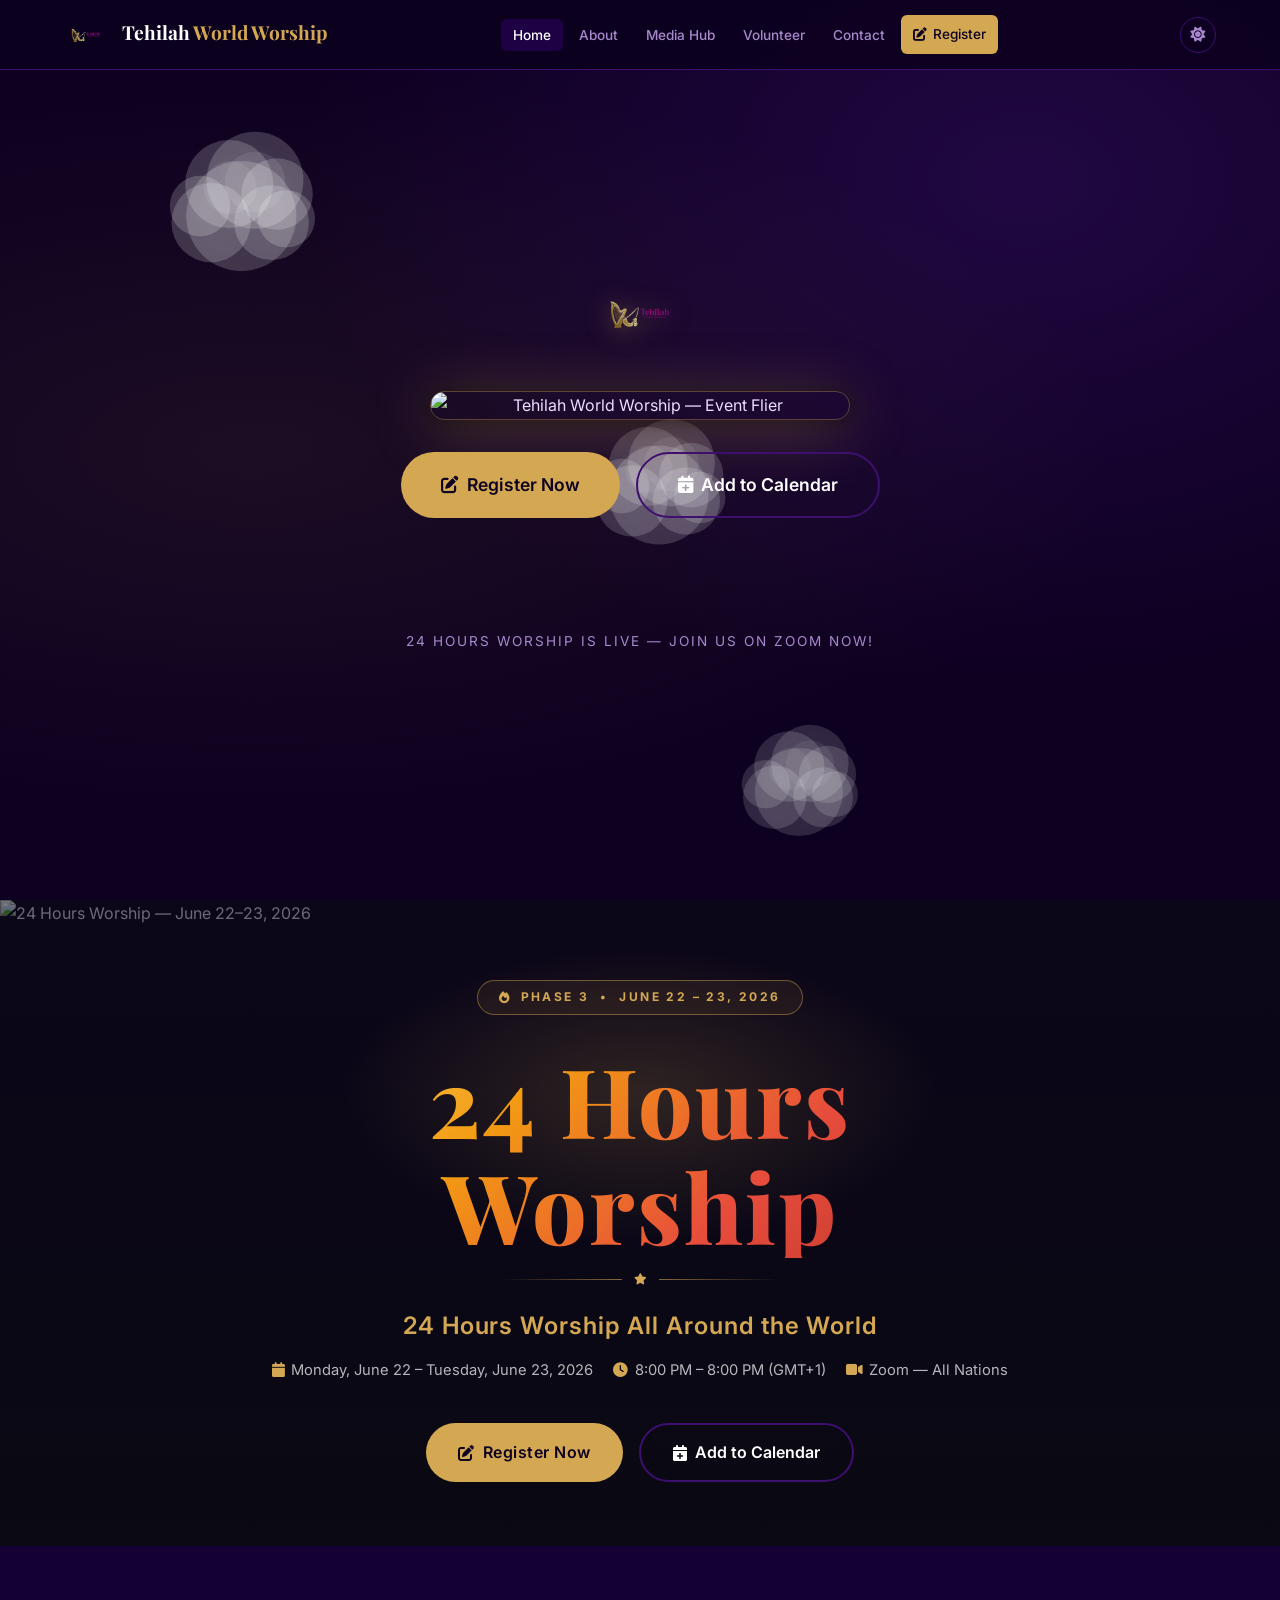
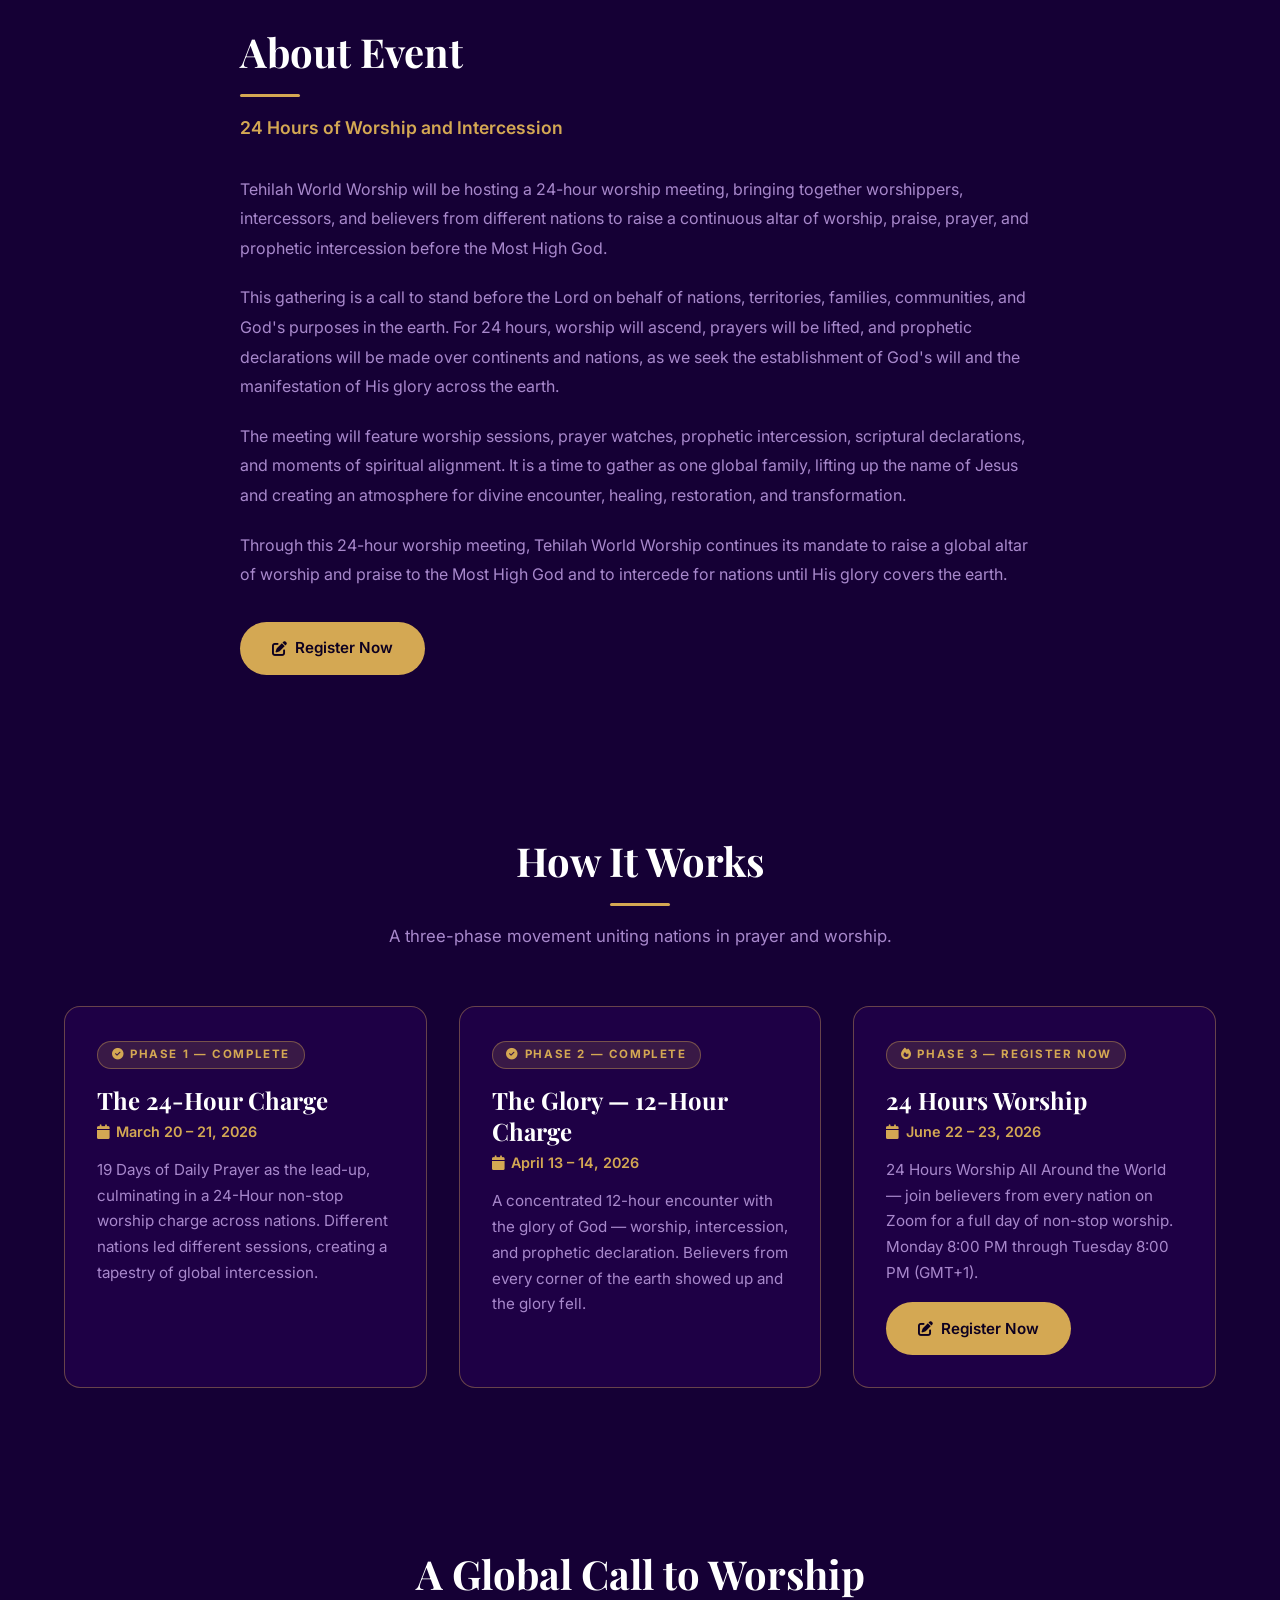
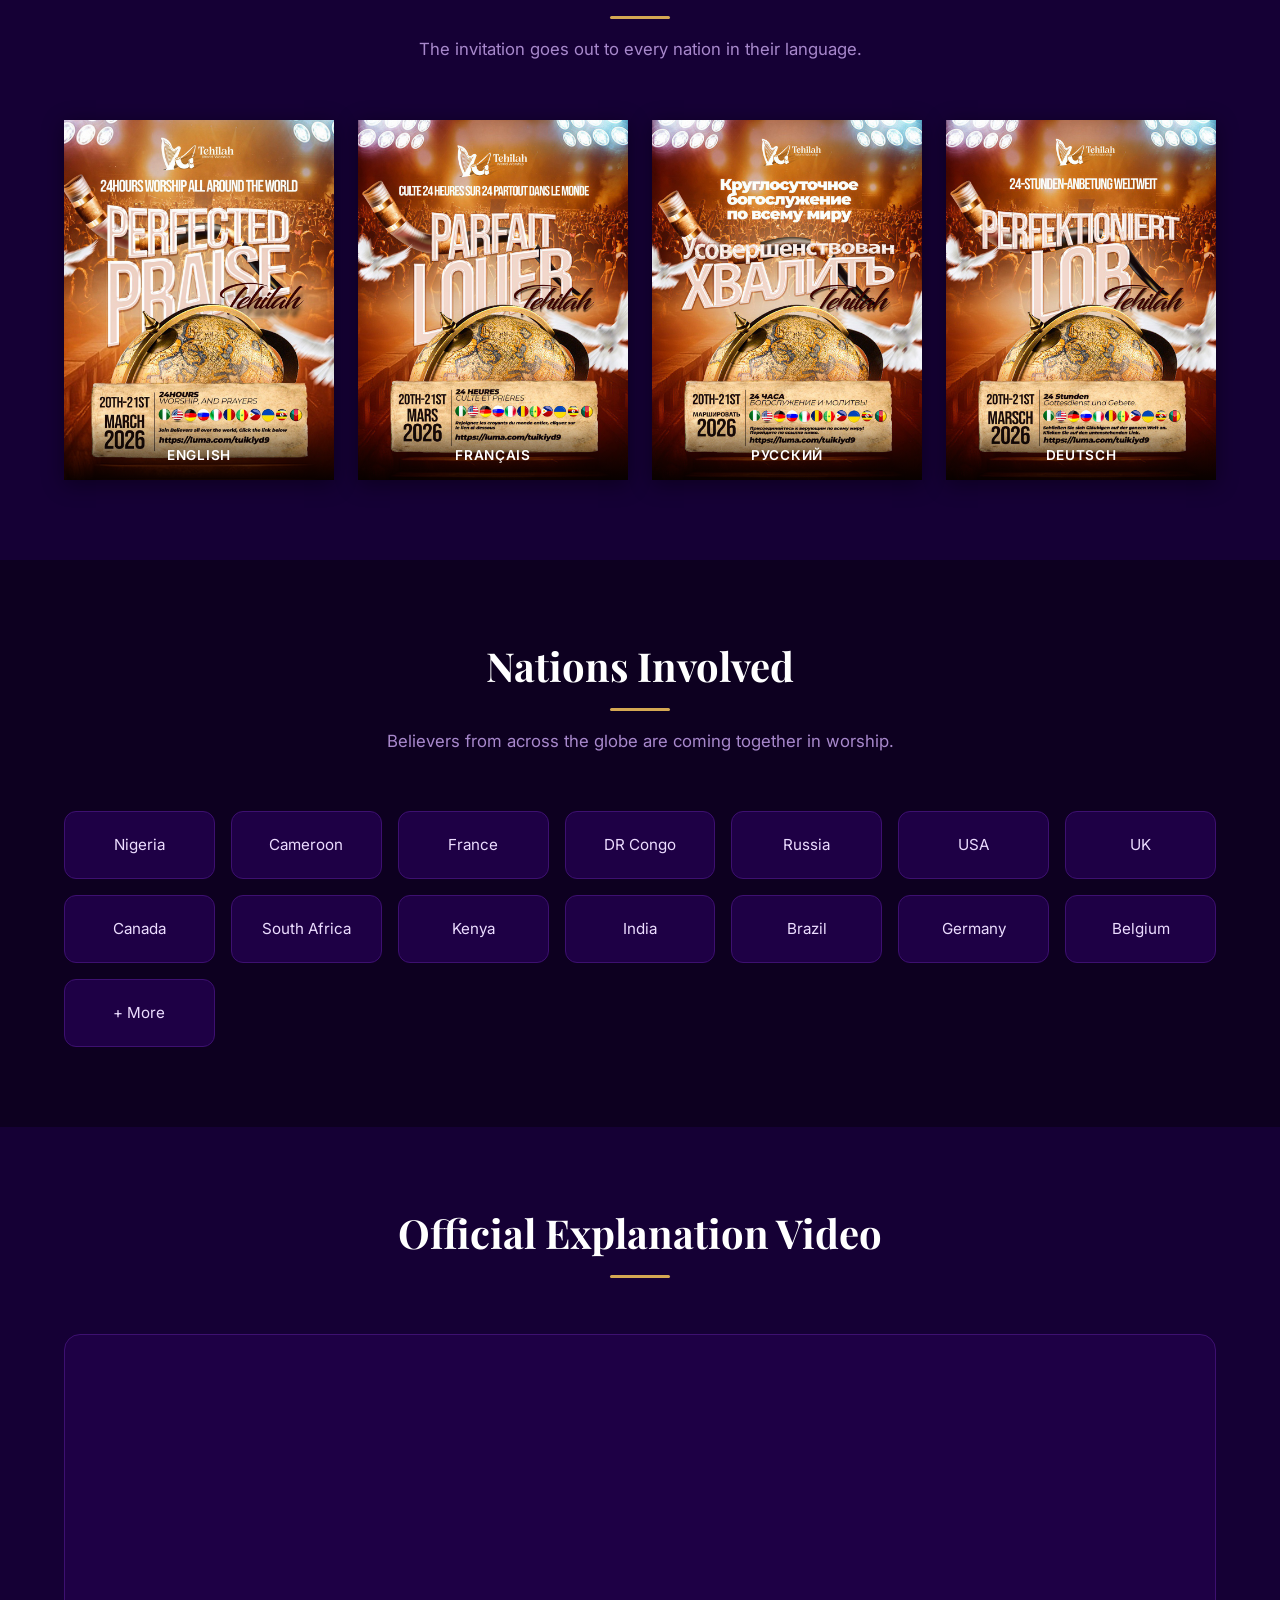
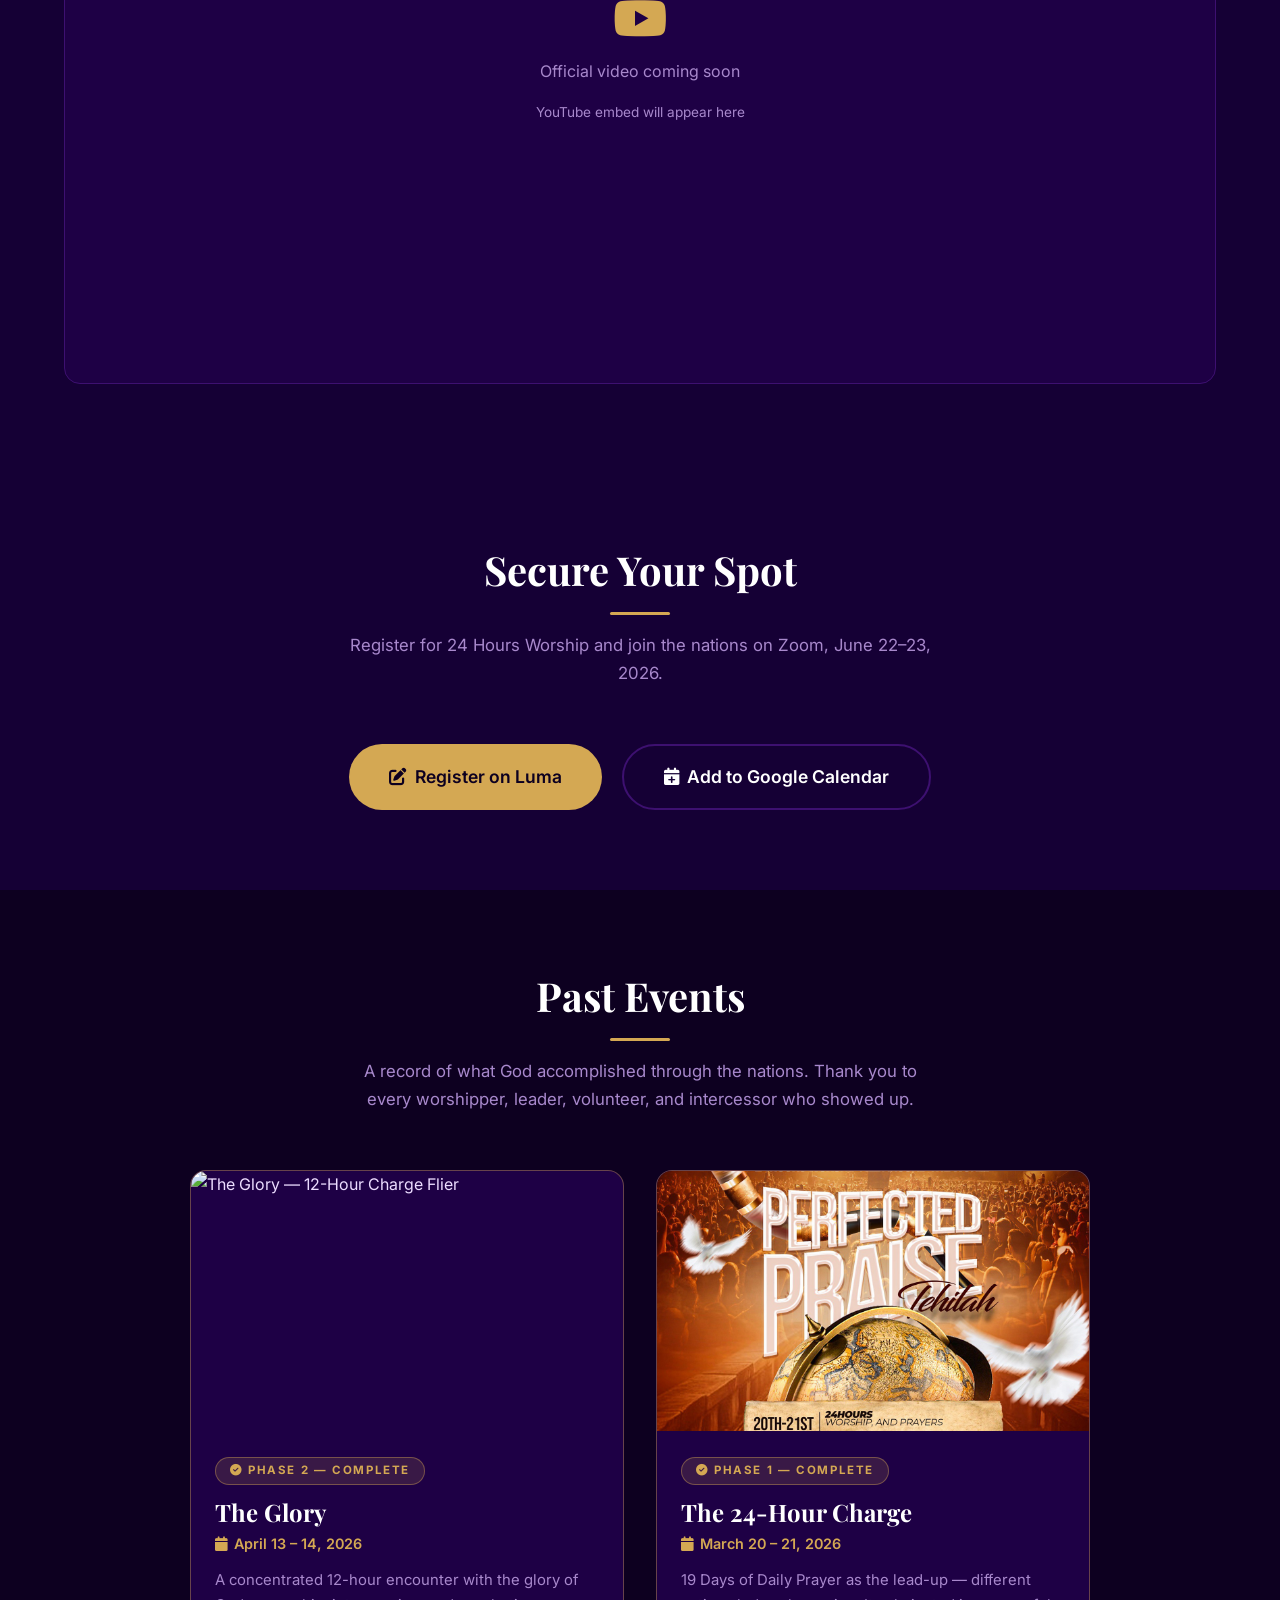
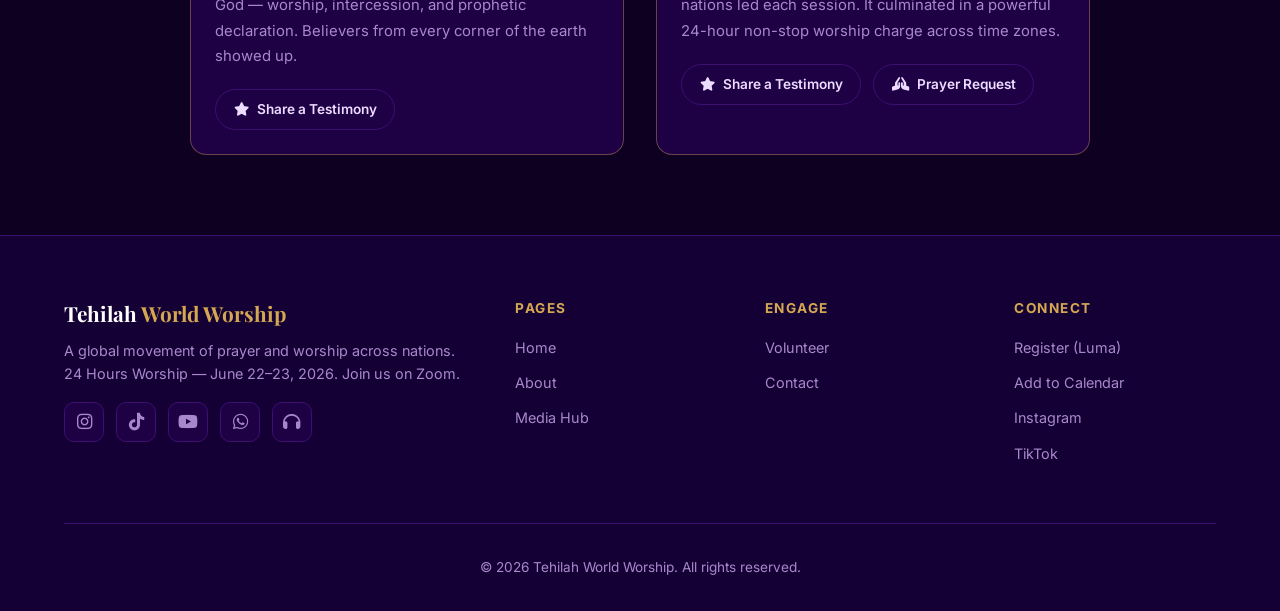
==== commit 940ad39b: "Add light/dark mode toggle, prominent logo, and About Event section - Light/dark theme: CSS variable" ====
--- a/index.html
+++ b/index.html
@@ -18,6 +18,9 @@
   <meta name="twitter:image" content="https://tehilahworldworship.com/images/logo.png">
   <link rel="stylesheet" href="css/styles.css">
   <link rel="stylesheet" href="https://cdnjs.cloudflare.com/ajax/libs/font-awesome/6.5.0/css/all.min.css">
+  <script>
+    (function(){var t=localStorage.getItem('tww-theme')||'dark';document.documentElement.setAttribute('data-theme',t);})();
+  </script>
 
   <style>
     /* ── Open Slot row ── */
@@ -97,6 +100,7 @@
         <li><a href="contact.html">Contact</a></li>
         <li><a href="https://luma.com/x8l544o3" target="_blank" rel="noopener" class="nav-register"><i class="fas fa-pen-to-square"></i> Register</a></li>
       </ul>
+      <button class="theme-toggle" id="theme-toggle" aria-label="Toggle light/dark mode"><i class="fas fa-sun"></i></button>
     </div>
   </nav>
 
@@ -110,6 +114,11 @@
     <canvas id="hero-canvas" aria-hidden="true"></canvas>
 
     <div class="hero-content" style="display:flex;flex-direction:column;align-items:center;gap:2rem;">
+
+      <!-- Logo -->
+      <div>
+        <img src="images/logo.png" alt="Tehilah World Worship" style="height:90px;width:auto;filter:drop-shadow(0 2px 12px rgba(212,168,83,0.5));">
+      </div>
 
       <!-- Event Flier — first thing visible -->
       <div style="max-width:420px;width:100%;box-shadow:0 8px 60px rgba(212,168,83,0.4),0 2px 20px rgba(0,0,0,0.7);border-radius:14px;overflow:hidden;border:1px solid rgba(212,168,83,0.35);">
@@ -184,6 +193,30 @@
           </a>
         </div>
 
+      </div>
+    </div>
+  </section>
+
+  <!-- ==================== ABOUT EVENT ==================== -->
+  <section class="section section-alt" id="about-event">
+    <div class="container">
+      <div style="max-width:800px;margin:0 auto;" class="reveal">
+        <div class="section-header" style="text-align:left;margin-bottom:2rem;">
+          <h2>About Event</h2>
+          <div class="section-divider" style="margin:1rem 0;"></div>
+          <p style="color:var(--color-gold);font-size:1.1rem;font-weight:600;max-width:none;margin:0;">24 Hours of Worship and Intercession</p>
+        </div>
+        <div style="display:flex;flex-direction:column;gap:1.25rem;font-size:1rem;line-height:1.85;color:var(--color-text-muted);">
+          <p>Tehilah World Worship will be hosting a 24-hour worship meeting, bringing together worshippers, intercessors, and believers from different nations to raise a continuous altar of worship, praise, prayer, and prophetic intercession before the Most High God.</p>
+          <p>This gathering is a call to stand before the Lord on behalf of nations, territories, families, communities, and God's purposes in the earth. For 24 hours, worship will ascend, prayers will be lifted, and prophetic declarations will be made over continents and nations, as we seek the establishment of God's will and the manifestation of His glory across the earth.</p>
+          <p>The meeting will feature worship sessions, prayer watches, prophetic intercession, scriptural declarations, and moments of spiritual alignment. It is a time to gather as one global family, lifting up the name of Jesus and creating an atmosphere for divine encounter, healing, restoration, and transformation.</p>
+          <p>Through this 24-hour worship meeting, Tehilah World Worship continues its mandate to raise a global altar of worship and praise to the Most High God and to intercede for nations until His glory covers the earth.</p>
+        </div>
+        <div style="margin-top:2rem;">
+          <a href="https://luma.com/x8l544o3" target="_blank" rel="noopener" class="btn btn-primary">
+            <i class="fas fa-pen-to-square"></i> Register Now
+          </a>
+        </div>
       </div>
     </div>
   </section>
--- a/css/styles.css
+++ b/css/styles.css
@@ -25,6 +25,117 @@
   --transition: 0.3s ease;
 }
 
+/* ============================================
+   LIGHT THEME
+   ============================================ */
+[data-theme="light"] {
+  --color-bg: #ffffff;
+  --color-bg-alt: #f7f3ff;
+  --color-surface: #efe8ff;
+  --color-surface-light: #e2d4ff;
+  --color-text: #1a0a2e;
+  --color-text-muted: #614882;
+  --color-border: #d5c7eb;
+}
+
+[data-theme="light"] h1,
+[data-theme="light"] h2,
+[data-theme="light"] h3,
+[data-theme="light"] h4 {
+  color: #1a0a2e;
+}
+
+[data-theme="light"] .site-nav {
+  background: rgba(255, 255, 255, 0.97);
+  border-bottom-color: var(--color-border);
+}
+
+[data-theme="light"] .nav-brand {
+  color: #1a0a2e;
+}
+
+[data-theme="light"] .nav-links a {
+  color: var(--color-text-muted);
+}
+
+[data-theme="light"] .nav-links a:hover,
+[data-theme="light"] .nav-links a.active {
+  color: #1a0a2e;
+  background: var(--color-surface);
+}
+
+[data-theme="light"] .nav-toggle {
+  color: #1a0a2e;
+}
+
+[data-theme="light"] .nav-links {
+  background: #ffffff;
+}
+
+[data-theme="light"] .hero::before {
+  background:
+    radial-gradient(ellipse at 20% 50%, rgba(212, 168, 83, 0.07) 0%, transparent 60%),
+    radial-gradient(ellipse at 80% 20%, rgba(150, 80, 255, 0.05) 0%, transparent 50%);
+}
+
+[data-theme="light"] #hero-canvas { opacity: 0.05; }
+
+[data-theme="light"] .countdown-number {
+  color: #1a0a2e;
+}
+
+[data-theme="light"] .btn-outline {
+  color: #1a0a2e;
+  border-color: var(--color-border);
+}
+
+[data-theme="light"] .btn-outline:hover {
+  color: var(--color-gold-dark);
+  border-color: var(--color-gold);
+}
+
+[data-theme="light"] .btn-secondary {
+  color: #1a0a2e;
+}
+
+[data-theme="light"] .btn-secondary:hover {
+  color: #1a0a2e;
+  background: var(--color-surface-light);
+}
+
+[data-theme="light"] .footer-col ul a:hover {
+  color: #1a0a2e;
+}
+
+[data-theme="light"] .footer-bottom {
+  border-top-color: var(--color-border);
+}
+
+/* ============================================
+   THEME TOGGLE BUTTON
+   ============================================ */
+.theme-toggle {
+  background: transparent;
+  border: 1px solid var(--color-border);
+  color: var(--color-text-muted);
+  width: 36px;
+  height: 36px;
+  border-radius: 50%;
+  cursor: pointer;
+  display: flex;
+  align-items: center;
+  justify-content: center;
+  font-size: 0.95rem;
+  transition: all var(--transition);
+  flex-shrink: 0;
+  margin-left: 0.5rem;
+}
+
+.theme-toggle:hover {
+  border-color: var(--color-gold);
+  color: var(--color-gold);
+}
+
 /* --- Reset & Base --- */
 *, *::before, *::after {
   box-sizing: border-box;
@@ -124,11 +235,11 @@
 }
 
 .nav-logo {
-  height: 36px;
+  height: 44px;
   width: auto;
   display: inline-block;
   vertical-align: middle;
-  margin-right: 0.5rem;
+  margin-right: 0.6rem;
   border-radius: 4px;
 }
 
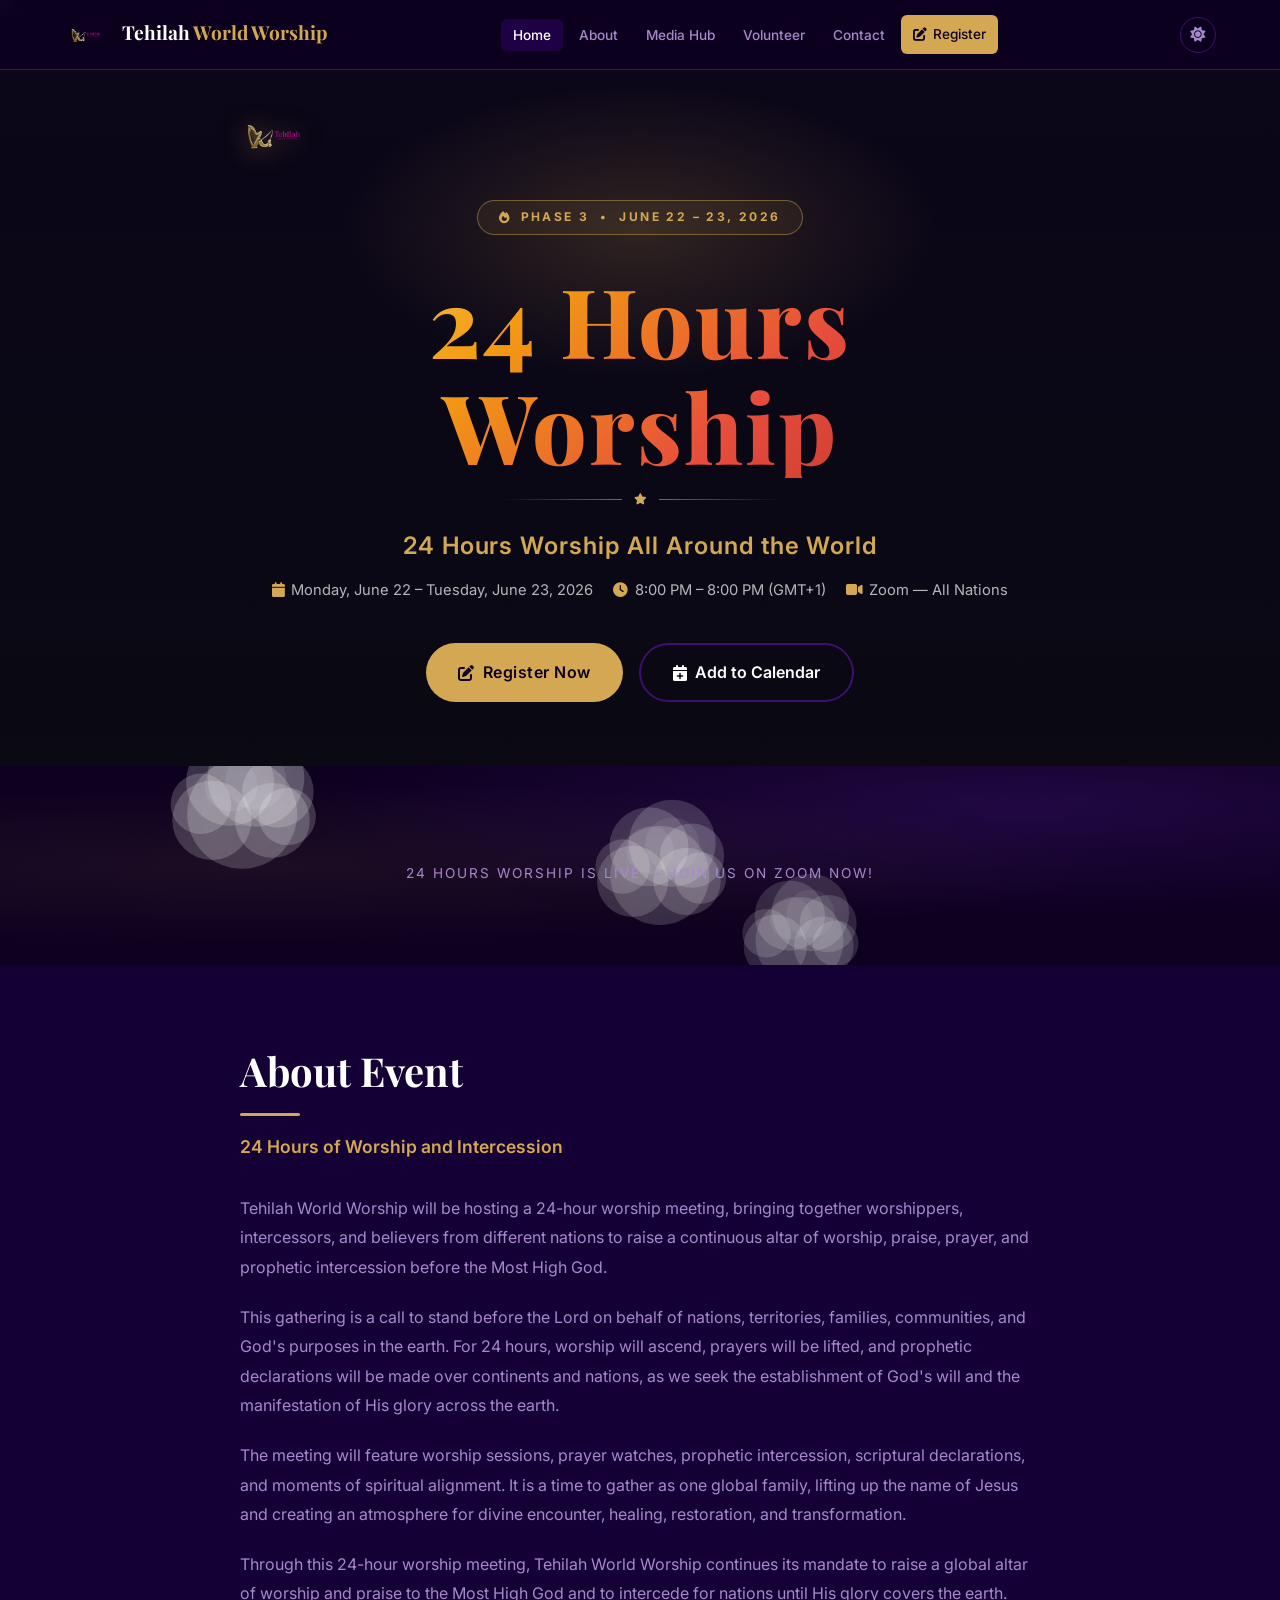
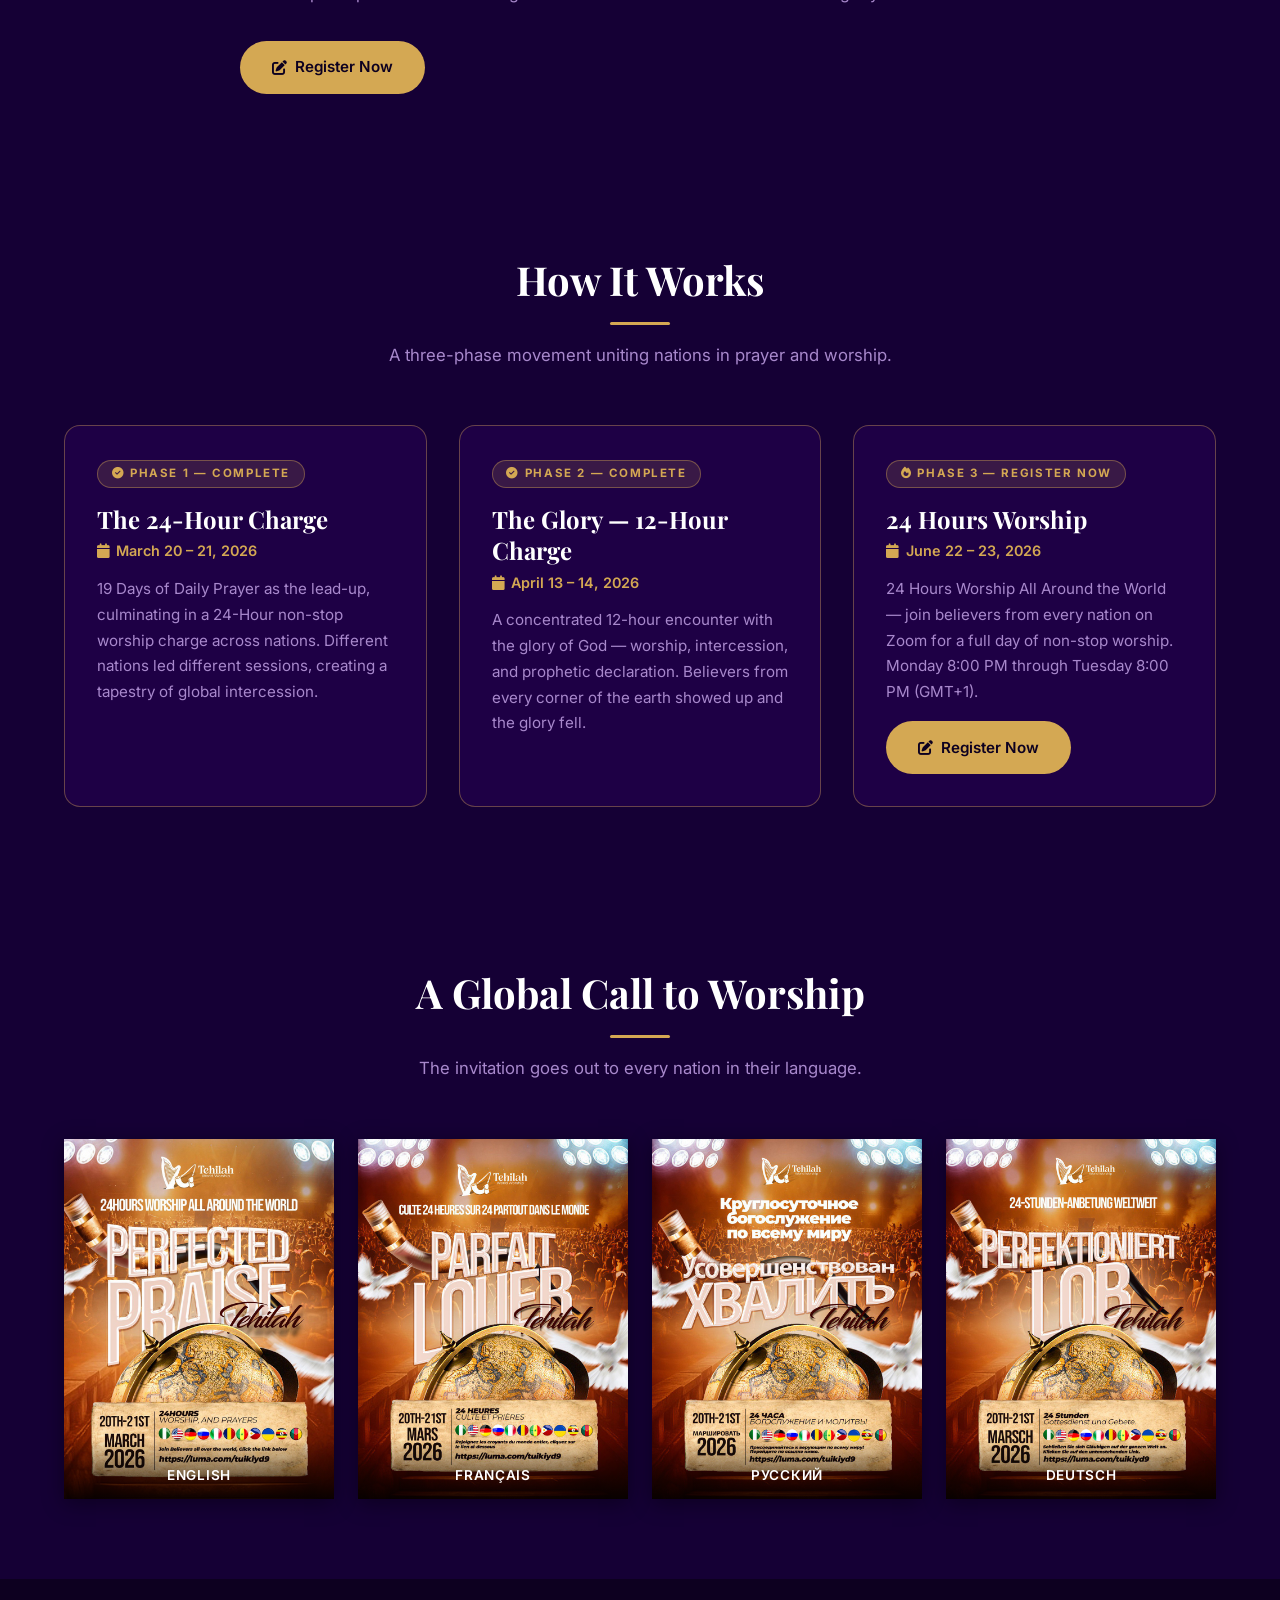
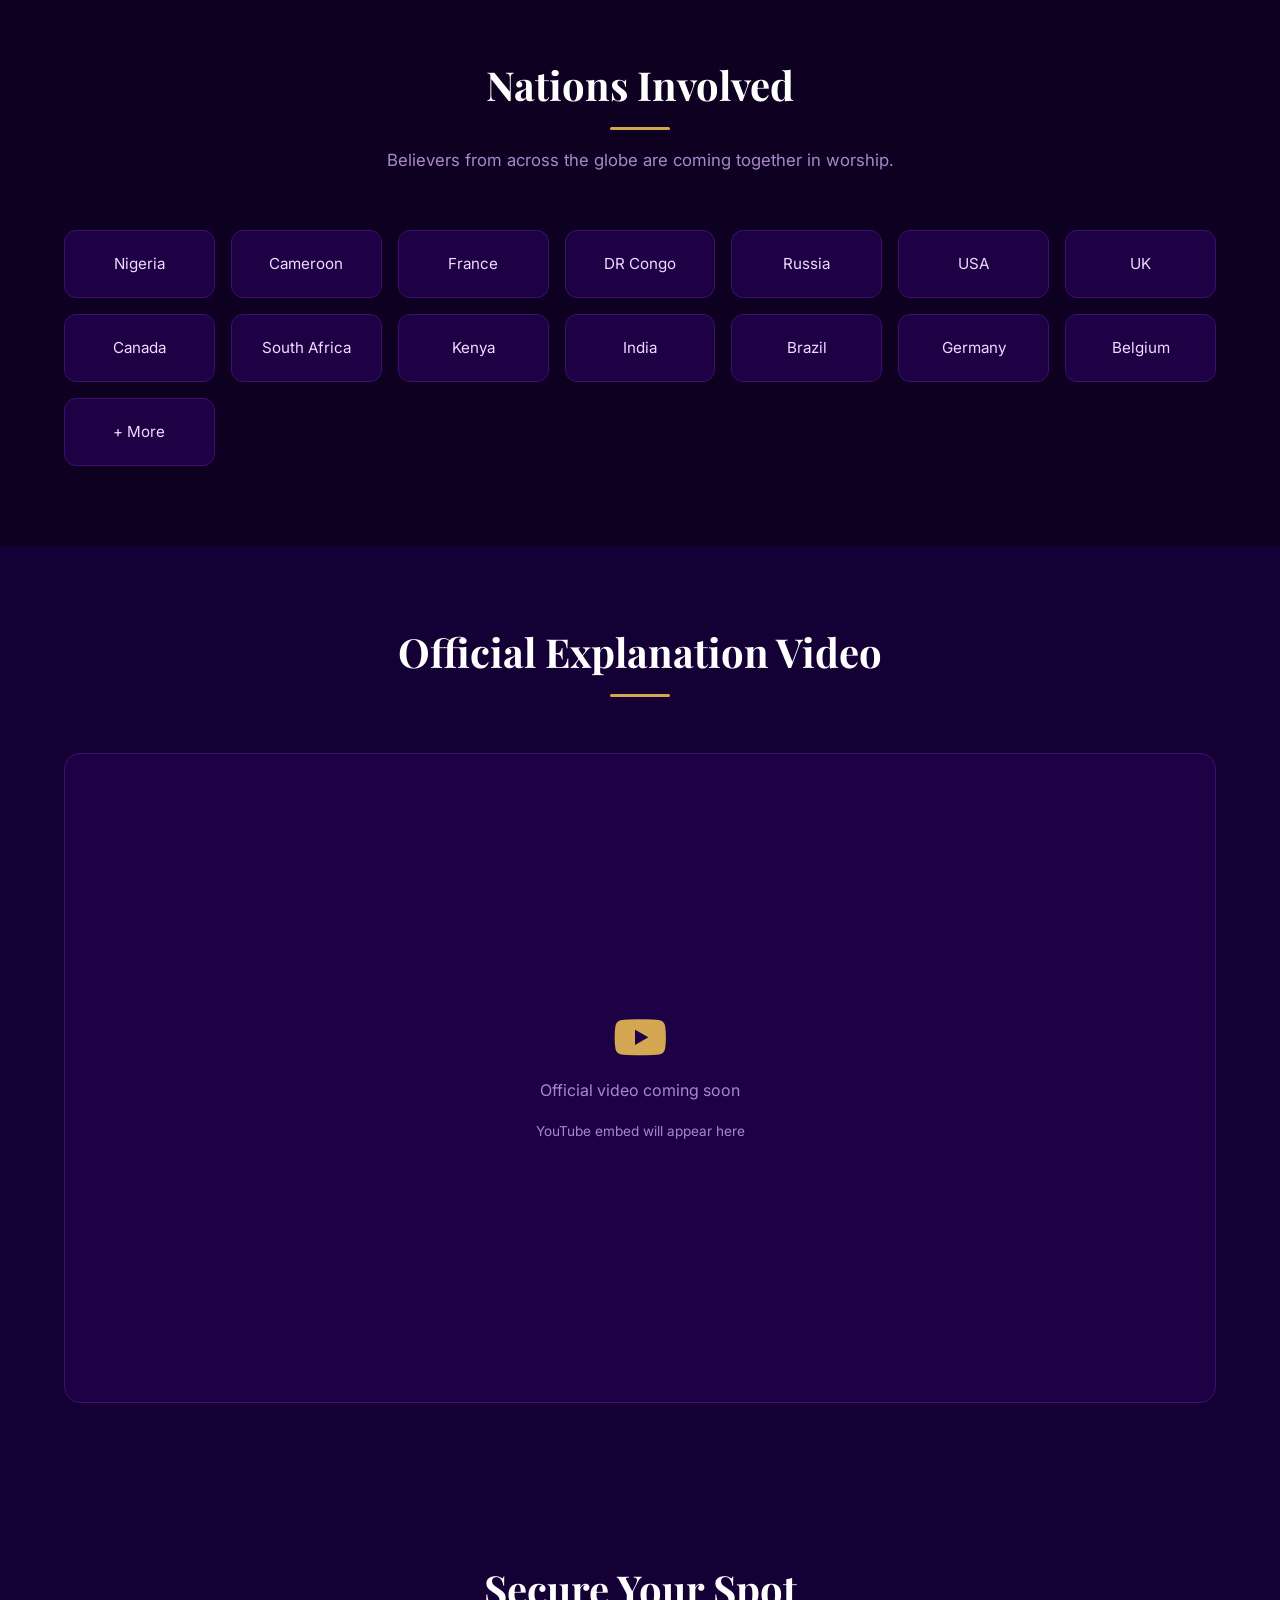
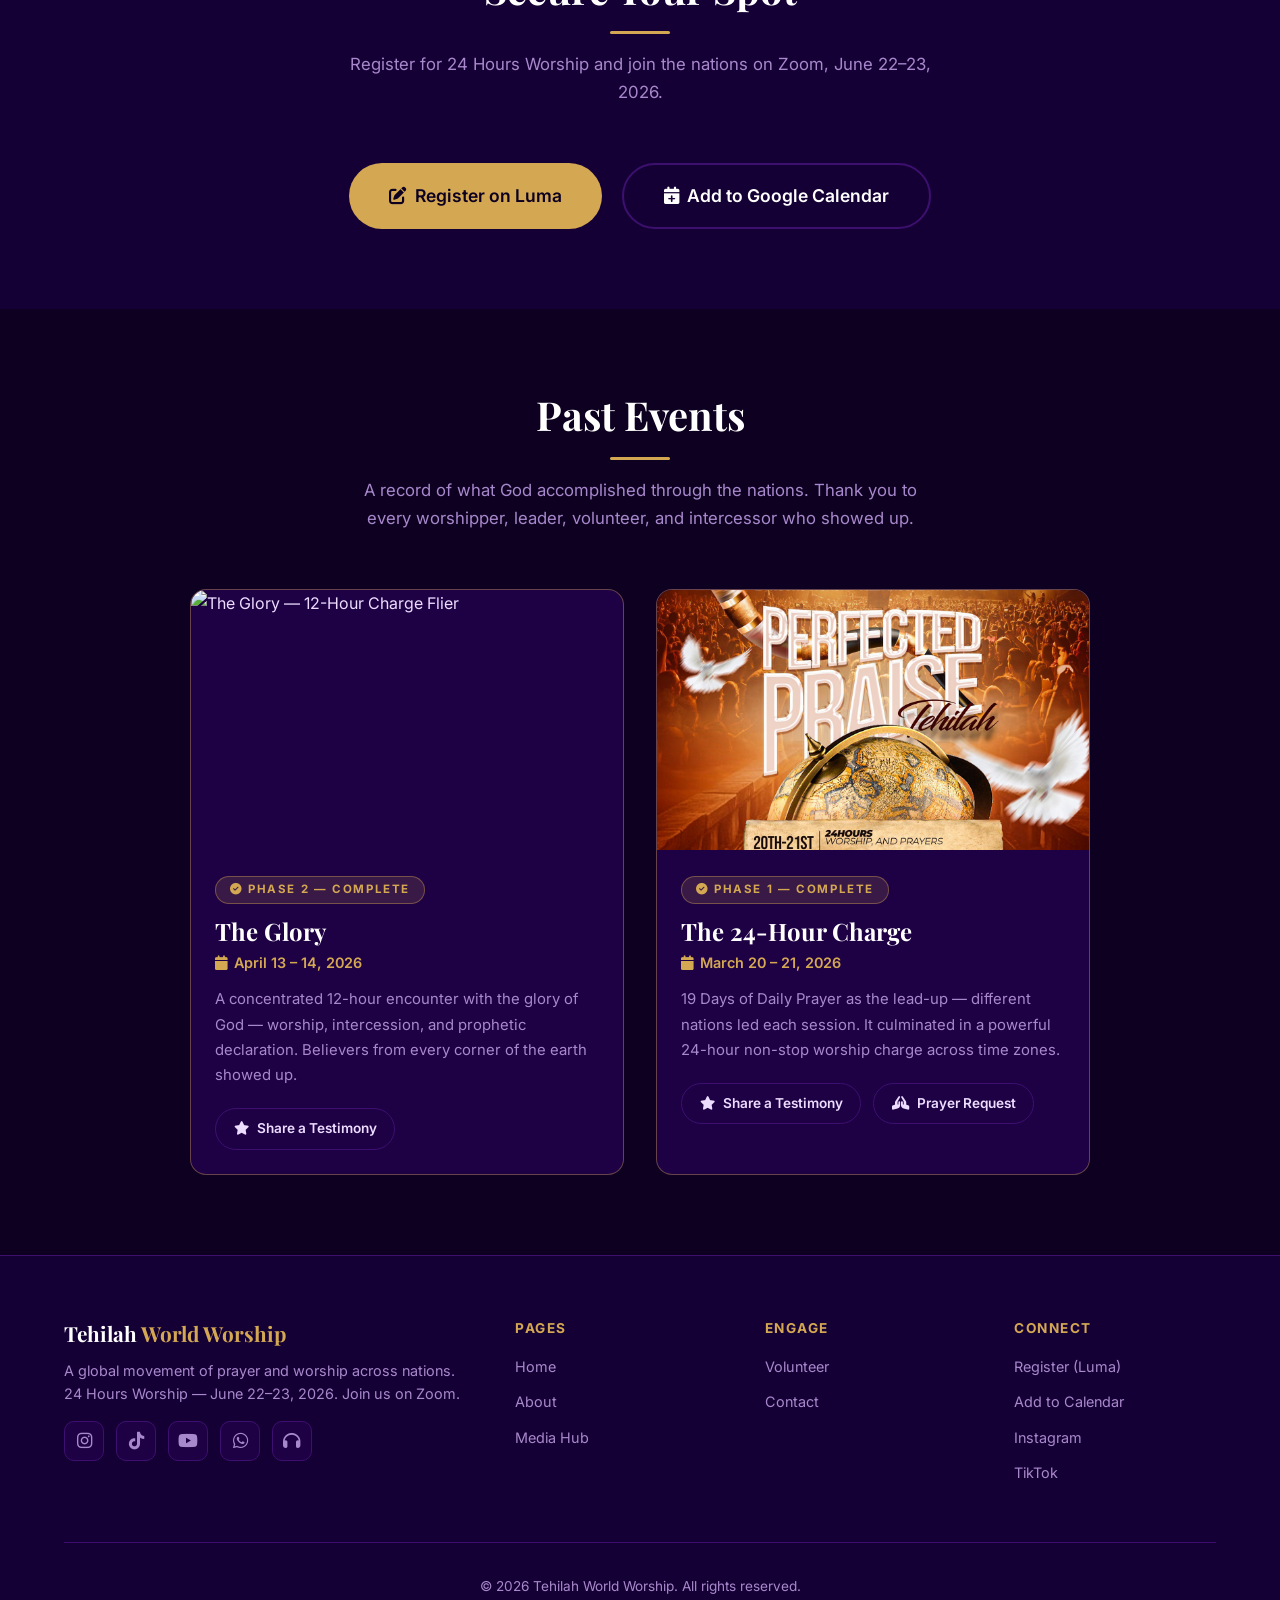
==== commit ac0f18af: "Reorder sections: Phase 3 first, countdown second; fix calendar link" ====
--- a/index.html
+++ b/index.html
@@ -109,38 +109,6 @@
     <i class="fas fa-pen-to-square"></i> Register Now
   </a>
 
-  <!-- ==================== HERO ==================== -->
-  <section class="hero">
-    <canvas id="hero-canvas" aria-hidden="true"></canvas>
-
-    <div class="hero-content" style="display:flex;flex-direction:column;align-items:center;gap:2rem;">
-
-      <!-- Logo -->
-      <div>
-        <img src="images/logo.png" alt="Tehilah World Worship" style="height:90px;width:auto;filter:drop-shadow(0 2px 12px rgba(212,168,83,0.5));">
-      </div>
-
-      <!-- Event Flier — first thing visible -->
-      <div style="max-width:420px;width:100%;box-shadow:0 8px 60px rgba(212,168,83,0.4),0 2px 20px rgba(0,0,0,0.7);border-radius:14px;overflow:hidden;border:1px solid rgba(212,168,83,0.35);">
-        <img src="https://images.lumacdn.com/cdn-cgi/image/format=auto,fit=cover,dpr=2,background=white,quality=75,width=400,height=400/uploads/ub/5bb8e683-19f5-432b-b63d-3049dcaae470.jpg" alt="Tehilah World Worship — Event Flier" style="width:100%;display:block;">
-      </div>
-
-      <!-- CTAs -->
-      <div class="hero-ctas">
-        <a href="https://luma.com/x8l544o3" target="_blank" rel="noopener" class="btn btn-primary btn-lg">
-          <i class="fas fa-pen-to-square"></i> Register Now
-        </a>
-        <a href="https://calendar.app.google/2hingubrw4Dq9smAA" target="_blank" rel="noopener" class="btn btn-outline btn-lg">
-          <i class="fas fa-calendar-plus"></i> Add to Calendar
-        </a>
-      </div>
-
-      <div class="countdown" id="countdown">
-        <!-- Populated by JS -->
-      </div>
-    </div>
-  </section>
-
   <!-- ==================== PHASE 3 — 24 HOURS WORSHIP ==================== -->
   <section class="section" id="current-event" style="padding:0;overflow:hidden;">
     <div style="position:relative;min-height:600px;display:flex;align-items:center;justify-content:center;">
@@ -150,14 +118,18 @@
         <img
           src="https://images.lumacdn.com/cdn-cgi/image/format=auto,fit=cover,dpr=2,background=white,quality=75,width=400,height=400/uploads/ub/5bb8e683-19f5-432b-b63d-3049dcaae470.jpg"
           alt="24 Hours Worship — June 22–23, 2026"
-          style="width:100%;height:100%;object-fit:cover;display:block;"
-          loading="lazy">
+          style="width:100%;height:100%;object-fit:cover;display:block;">
         <div style="position:absolute;inset:0;background:linear-gradient(to bottom,rgba(10,10,18,0.55) 0%,rgba(10,10,18,0.75) 60%,rgba(10,10,18,0.97) 100%);"></div>
         <div style="position:absolute;top:30%;left:50%;transform:translate(-50%,-50%);width:600px;height:300px;background:radial-gradient(ellipse,rgba(212,168,83,0.18) 0%,transparent 70%);pointer-events:none;"></div>
       </div>
 
       <!-- Content -->
-      <div style="position:relative;z-index:1;text-align:center;padding:5rem 1.5rem 4rem;width:100%;max-width:860px;margin:0 auto;" class="reveal">
+      <div style="position:relative;z-index:1;text-align:center;padding:6rem 1.5rem 4rem;width:100%;max-width:860px;margin:0 auto;">
+
+        <!-- Logo -->
+        <div style="margin-bottom:1.5rem;">
+          <img src="images/logo.png" alt="Tehilah World Worship" style="height:80px;width:auto;filter:drop-shadow(0 2px 12px rgba(212,168,83,0.5));">
+        </div>
 
         <!-- Eyebrow pill -->
         <div style="display:inline-flex;align-items:center;gap:0.5rem;font-size:0.75rem;font-weight:700;letter-spacing:0.2em;text-transform:uppercase;color:var(--color-gold);border:1px solid rgba(212,168,83,0.45);border-radius:50px;padding:0.4rem 1.3rem;margin-bottom:2rem;background:rgba(212,168,83,0.08);backdrop-filter:blur(6px);">
@@ -188,11 +160,21 @@
           <a href="https://luma.com/x8l544o3" target="_blank" rel="noopener" class="btn btn-primary btn-lg" style="font-size:1rem;padding:0.85rem 2rem;letter-spacing:0.03em;">
             <i class="fas fa-pen-to-square"></i> Register Now
           </a>
-          <a href="https://calendar.app.google/2hingubrw4Dq9smAA" target="_blank" rel="noopener" class="btn btn-outline btn-lg" style="font-size:1rem;padding:0.85rem 2rem;backdrop-filter:blur(6px);">
+          <a href="https://calendar.google.com/calendar/render?action=TEMPLATE&text=Tehilah+World+Worship+%E2%80%94+24+Hours+Worship&dates=20260622T190000Z%2F20260623T190000Z&details=24+Hours+Worship+All+Around+the+World.+Register%3A+https%3A%2F%2Fluma.com%2Fx8l544o3&location=Zoom" target="_blank" rel="noopener" class="btn btn-outline btn-lg" style="font-size:1rem;padding:0.85rem 2rem;backdrop-filter:blur(6px);">
             <i class="fas fa-calendar-plus"></i> Add to Calendar
           </a>
         </div>
 
+      </div>
+    </div>
+  </section>
+
+  <!-- ==================== HERO — COUNTDOWN ==================== -->
+  <section class="hero" style="min-height:auto;padding:4rem 1.5rem;">
+    <canvas id="hero-canvas" aria-hidden="true"></canvas>
+    <div class="hero-content" style="display:flex;flex-direction:column;align-items:center;gap:1.5rem;">
+      <div class="countdown" id="countdown">
+        <!-- Populated by JS -->
       </div>
     </div>
   </section>
@@ -343,7 +325,7 @@
     </div>
   </section>
 
-<!-- ==================== REGISTER — THE GLORY ==================== -->
+<!-- ==================== REGISTER ==================== -->
   <section class="section section-alt">
     <div class="container">
       <div class="section-header reveal">
@@ -355,7 +337,7 @@
         <a href="https://luma.com/x8l544o3" target="_blank" rel="noopener" class="btn btn-primary btn-lg">
           <i class="fas fa-pen-to-square"></i> Register on Luma
         </a>
-        <a href="https://calendar.app.google/2hingubrw4Dq9smAA" target="_blank" rel="noopener" class="btn btn-outline btn-lg">
+        <a href="https://calendar.google.com/calendar/render?action=TEMPLATE&text=Tehilah+World+Worship+%E2%80%94+24+Hours+Worship&dates=20260622T190000Z%2F20260623T190000Z&details=24+Hours+Worship+All+Around+the+World.+Register%3A+https%3A%2F%2Fluma.com%2Fx8l544o3&location=Zoom" target="_blank" rel="noopener" class="btn btn-outline btn-lg">
           <i class="fas fa-calendar-plus"></i> Add to Google Calendar
         </a>
       </div>
@@ -456,7 +438,7 @@
           <h4>Connect</h4>
           <ul>
             <li><a href="https://luma.com/x8l544o3" target="_blank" rel="noopener">Register (Luma)</a></li>
-            <li><a href="https://calendar.app.google/2hingubrw4Dq9smAA" target="_blank" rel="noopener">Add to Calendar</a></li>
+            <li><a href="https://calendar.google.com/calendar/render?action=TEMPLATE&text=Tehilah+World+Worship+%E2%80%94+24+Hours+Worship&dates=20260622T190000Z%2F20260623T190000Z&details=24+Hours+Worship+All+Around+the+World.+Register%3A+https%3A%2F%2Fluma.com%2Fx8l544o3&location=Zoom" target="_blank" rel="noopener">Add to Calendar</a></li>
             <li><a href="https://www.instagram.com/tehilahworldworship?igsh=OGNpNnZlYnFkcG0z" target="_blank" rel="noopener">Instagram</a></li>
             <li><a href="https://www.tiktok.com/@tehilahworldworsh?_r=1&_t=ZG-945OzaO6s9A" target="_blank" rel="noopener">TikTok</a></li>
           </ul>
@@ -472,4 +454,4 @@
   <script src="js/app.js"></script>
   <script src="js/clouds-animation.js"></script>
 </body>
-</html>
+</html>
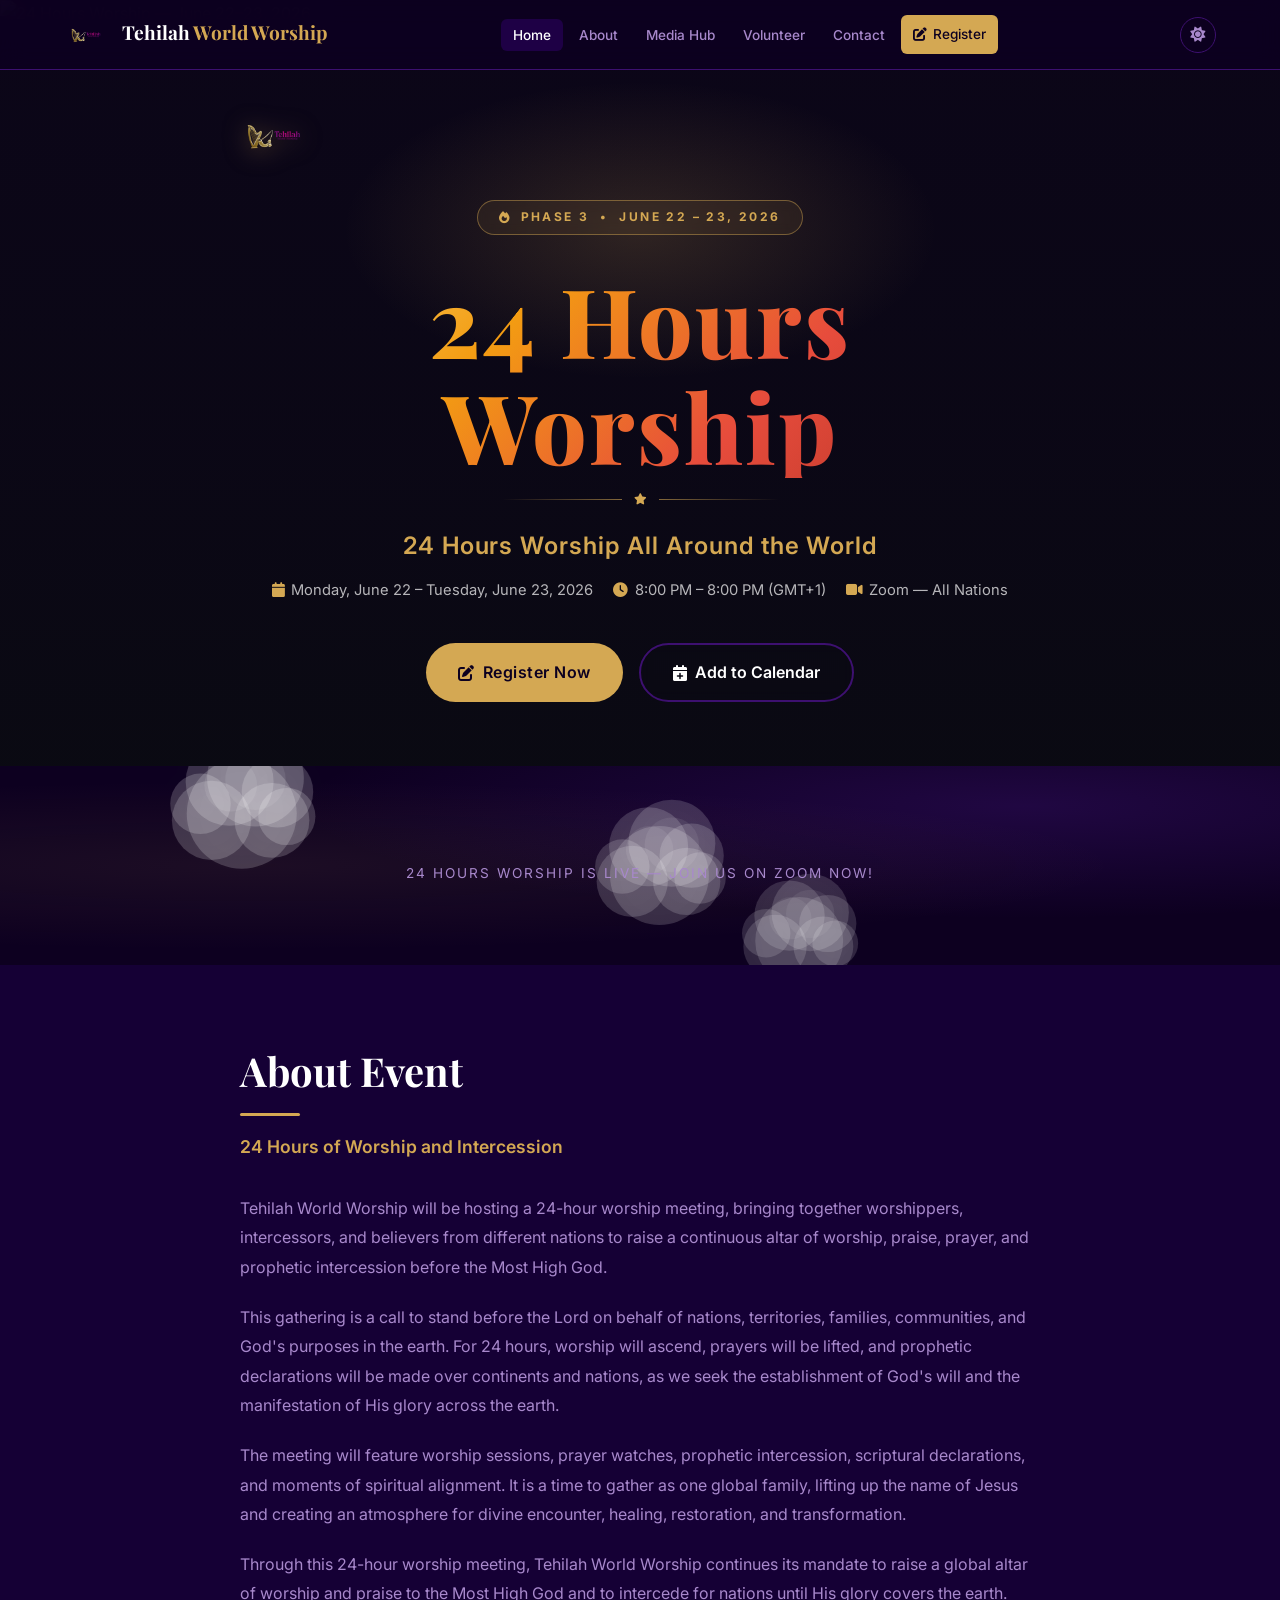
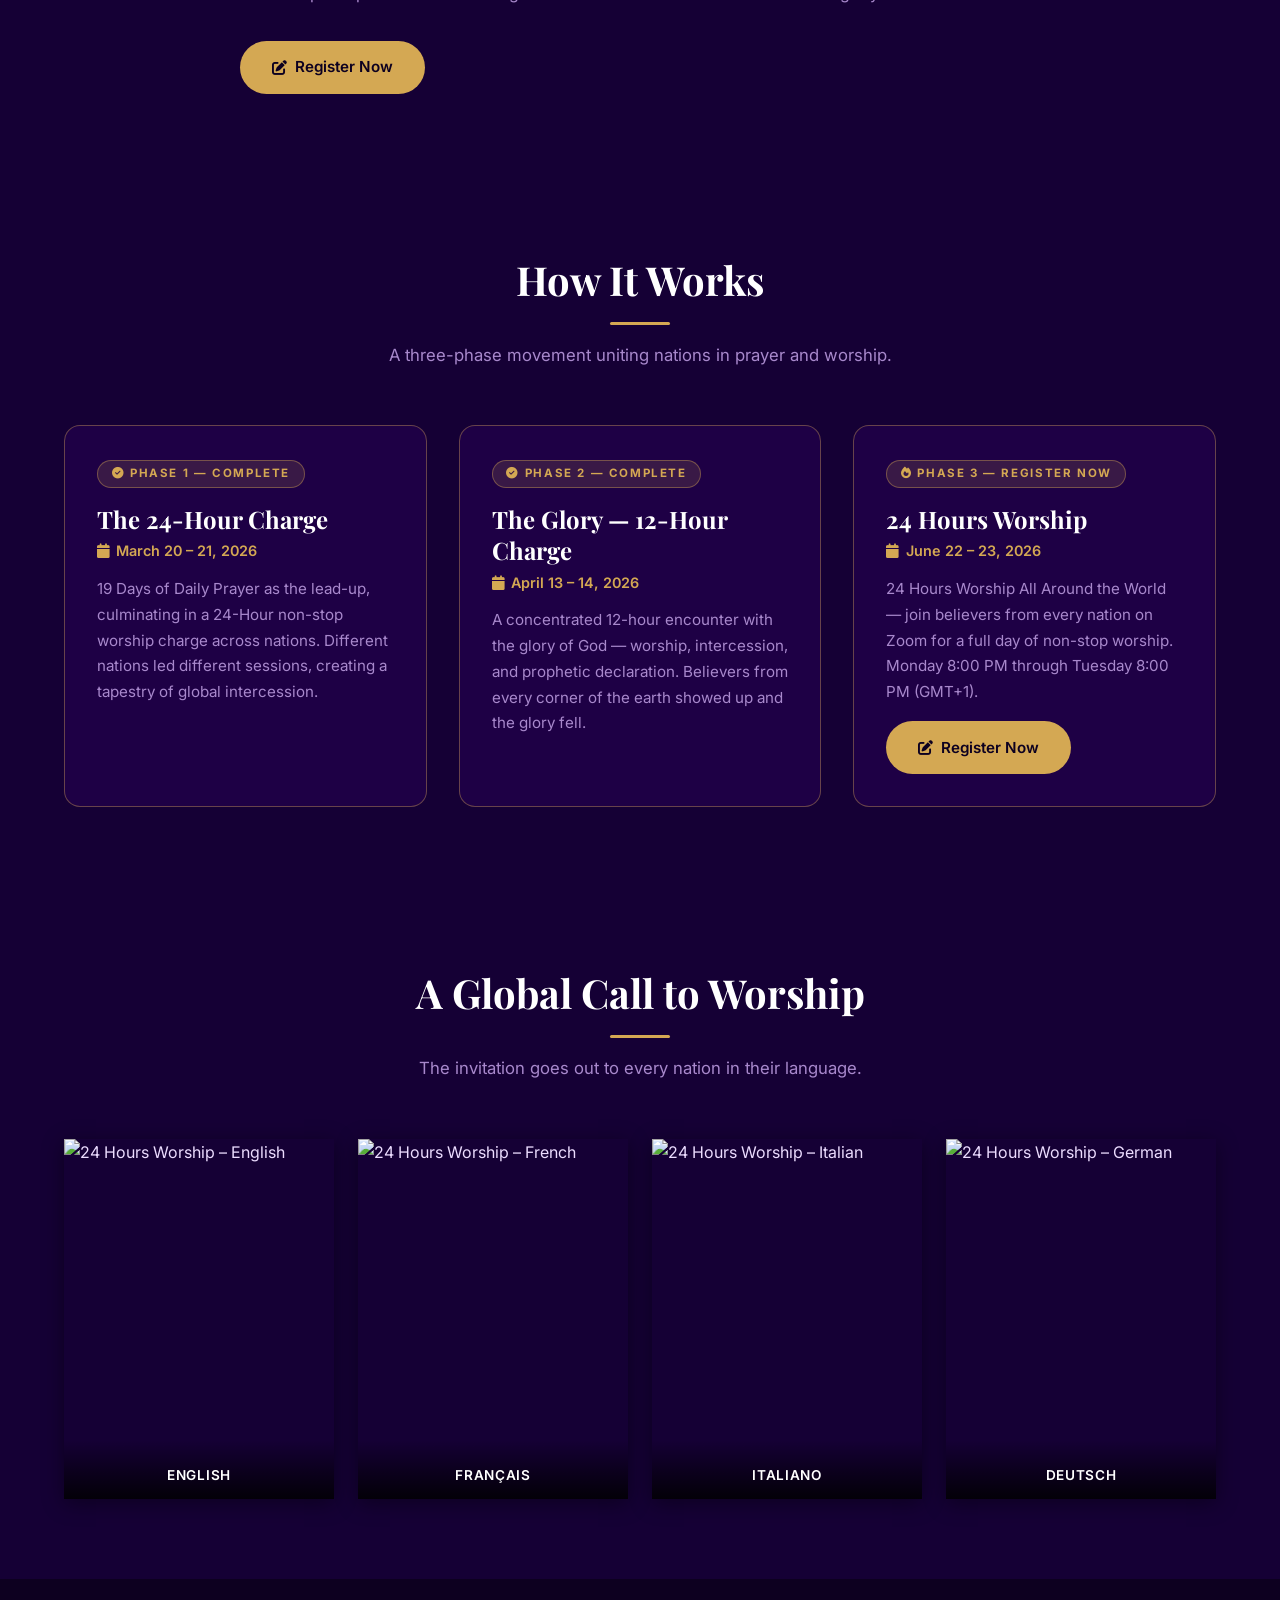
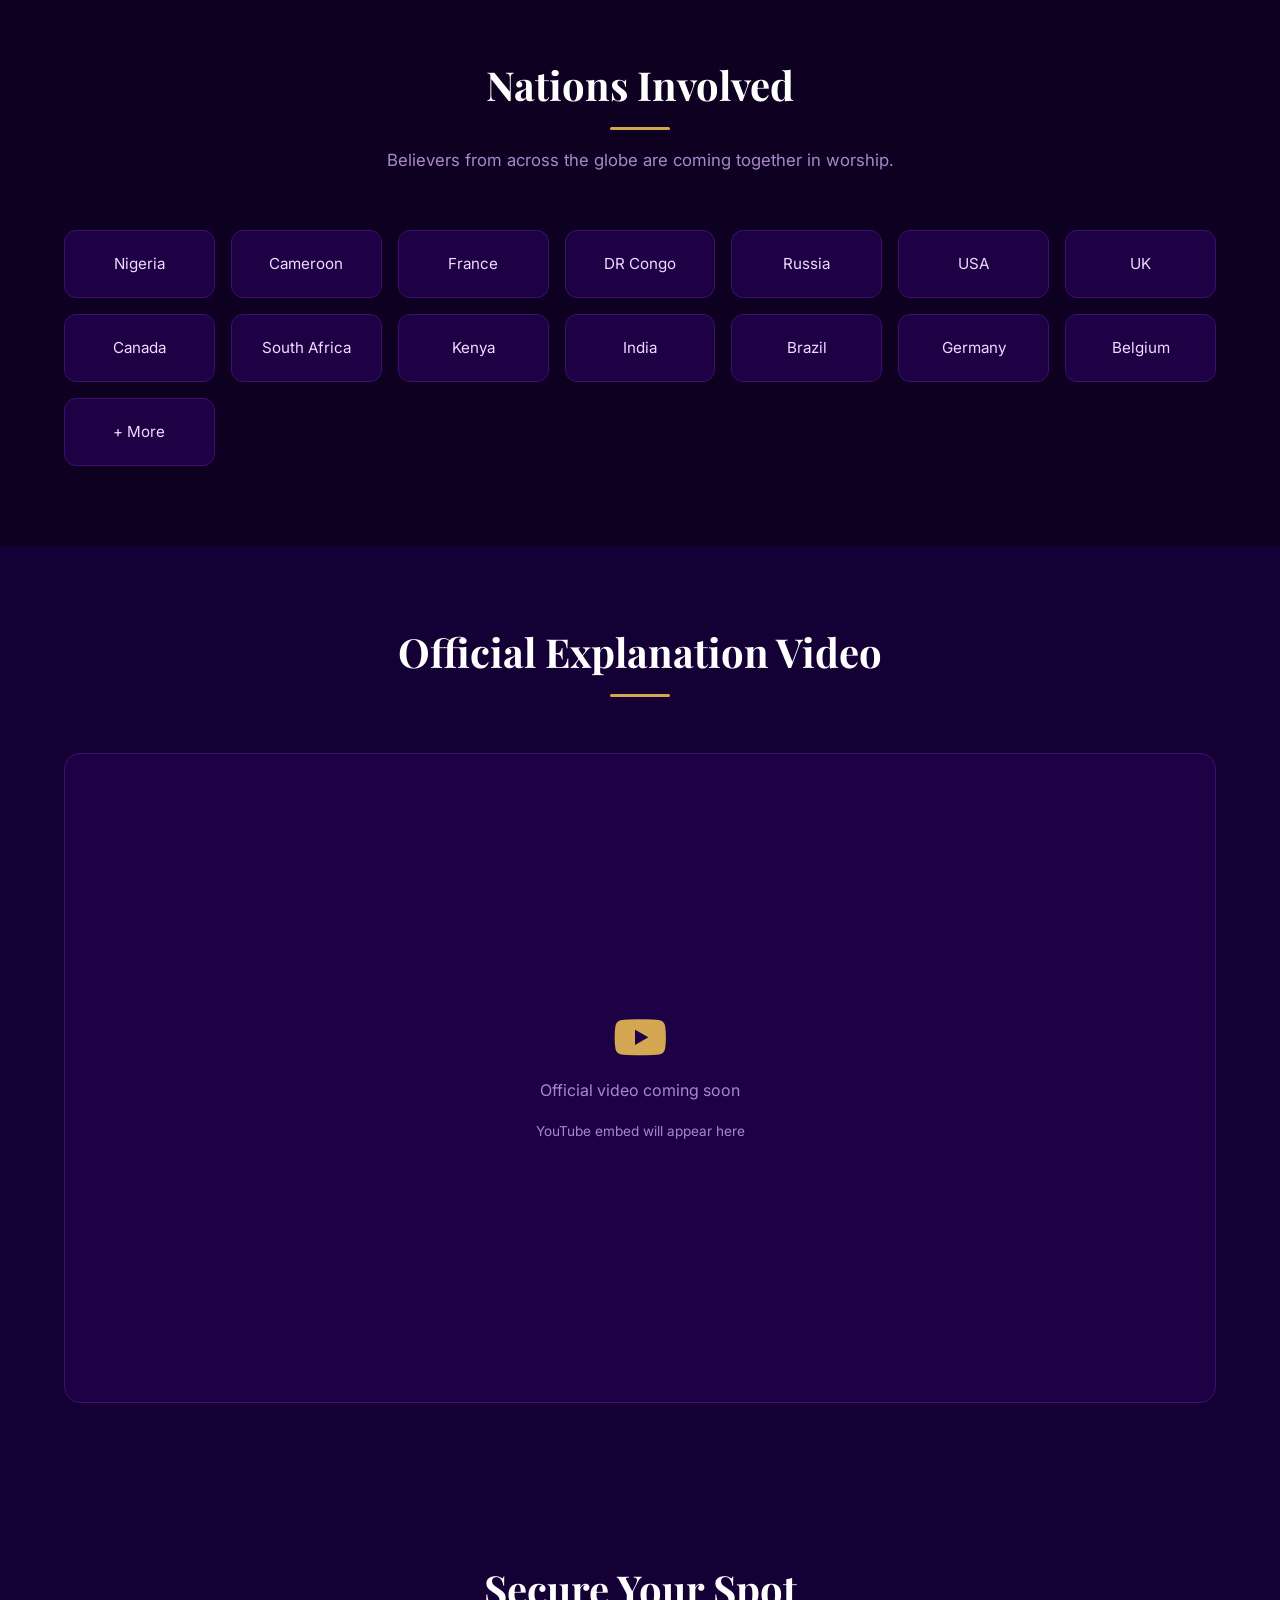
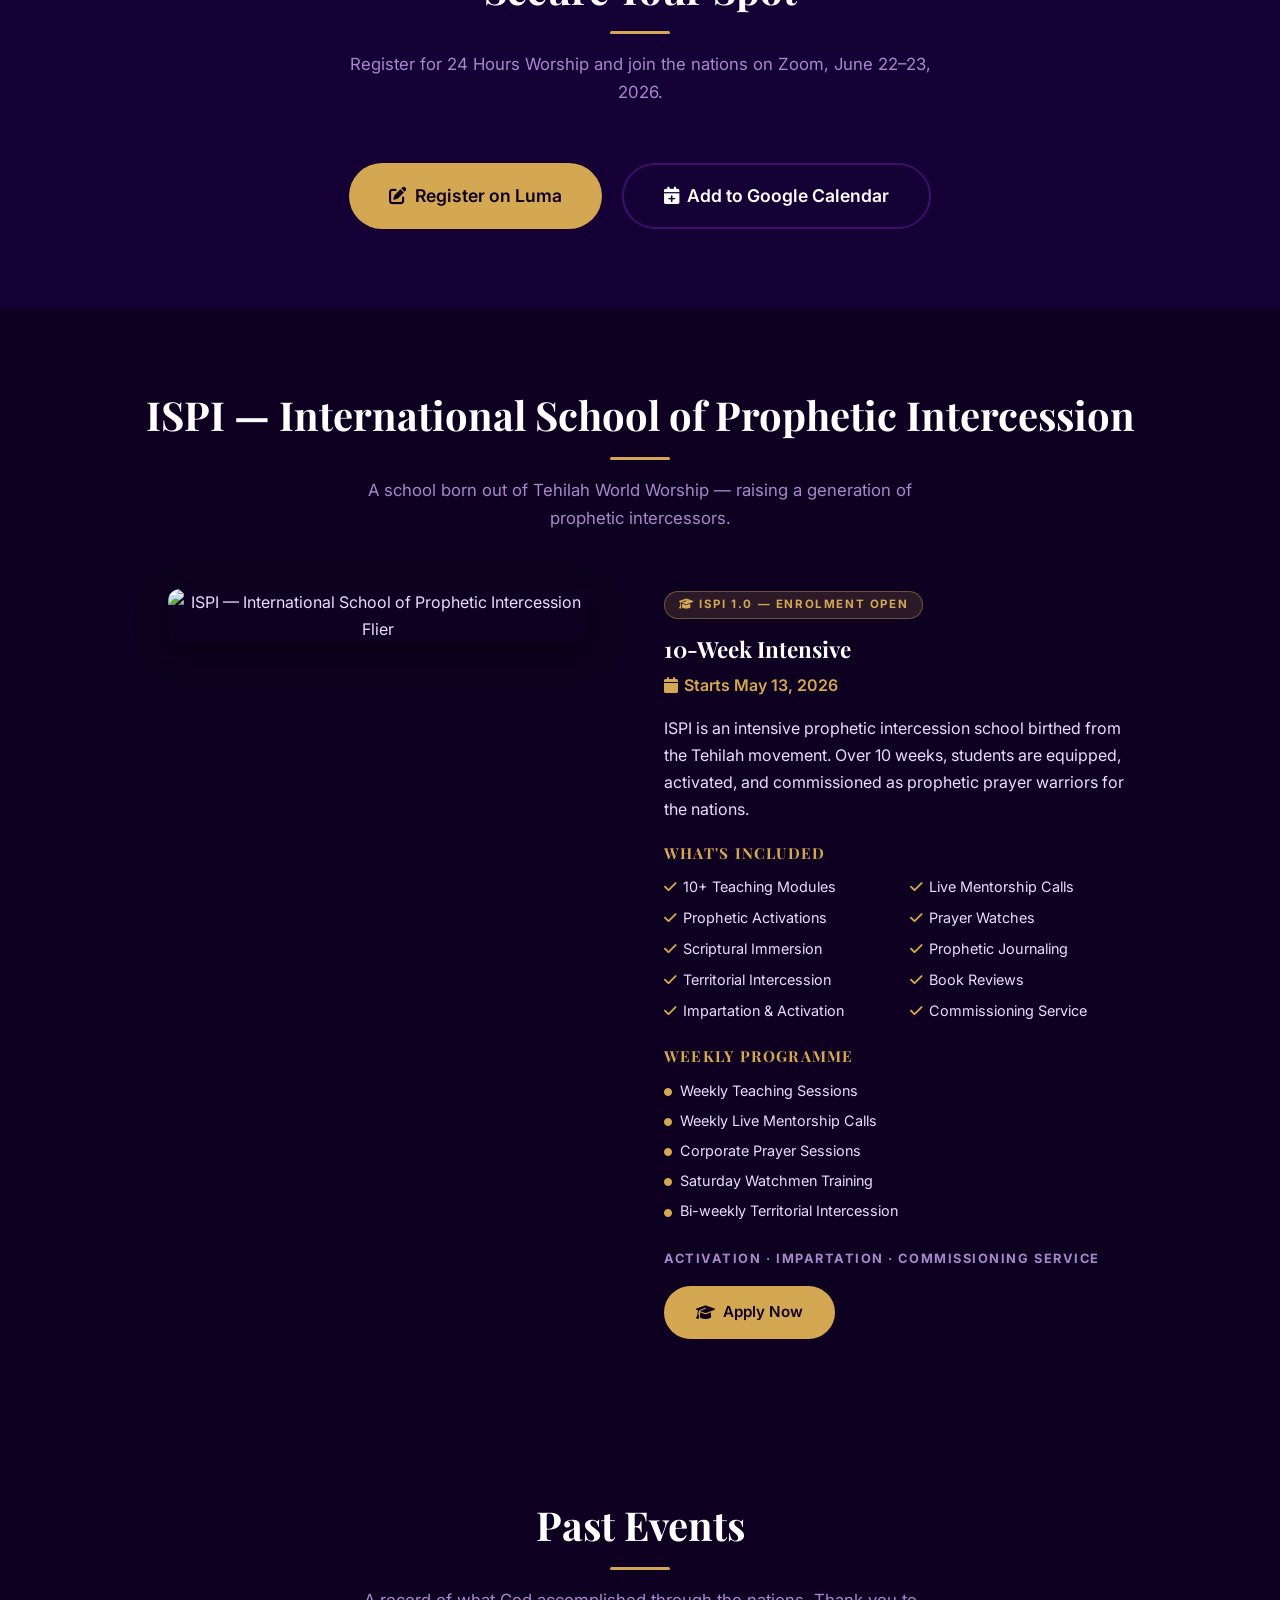
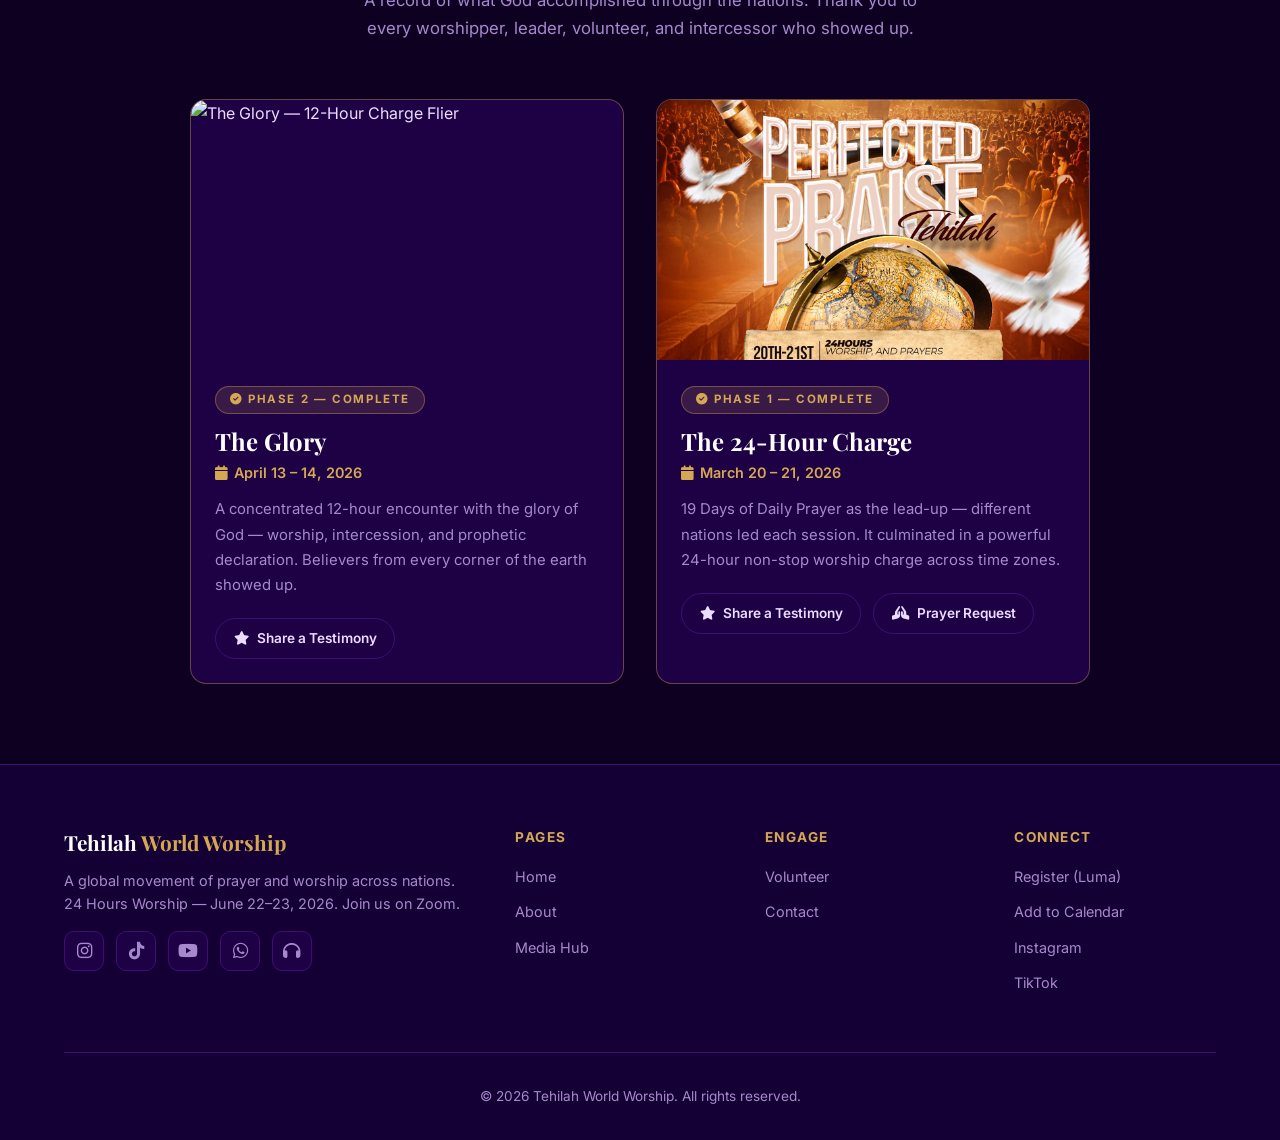
==== commit bf4082fd: "Replace poster images with new language fliers; add ISPI school section" ====
--- a/index.html
+++ b/index.html
@@ -260,19 +260,19 @@
       </div>
       <div class="posters-grid">
         <div class="poster-card reveal">
-          <img src="images/poster-en.jpg" alt="Perfected Praise Tehilah – English" loading="lazy">
+          <img src="https://i.ibb.co/R4kzWycM/photo-2026-05-12-16-37-23.jpg" alt="24 Hours Worship – English" loading="lazy">
           <div class="poster-label">English</div>
         </div>
         <div class="poster-card reveal">
-          <img src="images/poster-fr.jpg" alt="Parfait Louer Tehilah – French" loading="lazy">
+          <img src="https://i.ibb.co/SwhkKnvs/photo-2026-05-12-16-37-24.jpg" alt="24 Hours Worship – French" loading="lazy">
           <div class="poster-label">Français</div>
         </div>
         <div class="poster-card reveal">
-          <img src="images/poster-ru.jpg" alt="Khvalit Tehilah – Russian" loading="lazy">
-          <div class="poster-label">Русский</div>
+          <img src="https://i.ibb.co/p68Mgy8z/photo-2026-05-12-16-37-22.jpg" alt="24 Hours Worship – Italian" loading="lazy">
+          <div class="poster-label">Italiano</div>
         </div>
         <div class="poster-card reveal">
-          <img src="images/poster-de.jpg" alt="Perfektioniert Lob Tehilah – German" loading="lazy">
+          <img src="https://i.ibb.co/XfPPvr4J/photo-2026-05-12-16-37-20.jpg" alt="24 Hours Worship – German" loading="lazy">
           <div class="poster-label">Deutsch</div>
         </div>
       </div>
@@ -344,6 +344,74 @@
     </div>
   </section>
 
+  <!-- ==================== ISPI SCHOOL ==================== -->
+  <section class="section" id="ispi">
+    <div class="container">
+      <div class="section-header reveal">
+        <h2>ISPI — International School of Prophetic Intercession</h2>
+        <div class="section-divider"></div>
+        <p>A school born out of Tehilah World Worship — raising a generation of prophetic intercessors.</p>
+      </div>
+
+      <div style="display:grid;grid-template-columns:repeat(auto-fit,minmax(300px,1fr));gap:3rem;align-items:start;max-width:1000px;margin:0 auto;">
+
+        <!-- Flier -->
+        <div class="reveal" style="text-align:center;">
+          <img src="https://i.ibb.co/DPc6gTf1/photo-2026-05-12-16-39-19.jpg"
+               alt="ISPI — International School of Prophetic Intercession Flier"
+               loading="lazy"
+               style="width:100%;max-width:420px;border-radius:12px;box-shadow:0 8px 32px rgba(0,0,0,0.4);display:inline-block;">
+        </div>
+
+        <!-- Details -->
+        <div class="reveal">
+          <div style="display:inline-block;font-size:0.72rem;font-weight:700;letter-spacing:0.14em;text-transform:uppercase;background:rgba(212,168,83,0.15);color:var(--color-gold);border:1px solid rgba(212,168,83,0.4);border-radius:50px;padding:0.2rem 0.85rem;margin-bottom:1rem;">
+            <i class="fas fa-graduation-cap" style="margin-right:0.3rem;"></i>ISPI 1.0 — Enrolment Open
+          </div>
+
+          <h3 style="font-size:1.4rem;margin-bottom:0.5rem;">10-Week Intensive</h3>
+          <p style="color:var(--color-gold);font-weight:600;margin-bottom:1rem;"><i class="fas fa-calendar" style="margin-right:0.4rem;"></i>Starts May 13, 2026</p>
+
+          <p style="margin-bottom:1.25rem;">ISPI is an intensive prophetic intercession school birthed from the Tehilah movement. Over 10 weeks, students are equipped, activated, and commissioned as prophetic prayer warriors for the nations.</p>
+
+          <div style="margin-bottom:1.5rem;">
+            <h4 style="color:var(--color-gold);font-size:0.95rem;text-transform:uppercase;letter-spacing:0.08em;margin-bottom:0.75rem;">What's Included</h4>
+            <ul style="list-style:none;padding:0;display:grid;grid-template-columns:1fr 1fr;gap:0.4rem 1rem;">
+              <li style="font-size:0.9rem;"><i class="fas fa-check" style="color:var(--color-gold);margin-right:0.4rem;"></i>10+ Teaching Modules</li>
+              <li style="font-size:0.9rem;"><i class="fas fa-check" style="color:var(--color-gold);margin-right:0.4rem;"></i>Live Mentorship Calls</li>
+              <li style="font-size:0.9rem;"><i class="fas fa-check" style="color:var(--color-gold);margin-right:0.4rem;"></i>Prophetic Activations</li>
+              <li style="font-size:0.9rem;"><i class="fas fa-check" style="color:var(--color-gold);margin-right:0.4rem;"></i>Prayer Watches</li>
+              <li style="font-size:0.9rem;"><i class="fas fa-check" style="color:var(--color-gold);margin-right:0.4rem;"></i>Scriptural Immersion</li>
+              <li style="font-size:0.9rem;"><i class="fas fa-check" style="color:var(--color-gold);margin-right:0.4rem;"></i>Prophetic Journaling</li>
+              <li style="font-size:0.9rem;"><i class="fas fa-check" style="color:var(--color-gold);margin-right:0.4rem;"></i>Territorial Intercession</li>
+              <li style="font-size:0.9rem;"><i class="fas fa-check" style="color:var(--color-gold);margin-right:0.4rem;"></i>Book Reviews</li>
+              <li style="font-size:0.9rem;"><i class="fas fa-check" style="color:var(--color-gold);margin-right:0.4rem;"></i>Impartation &amp; Activation</li>
+              <li style="font-size:0.9rem;"><i class="fas fa-check" style="color:var(--color-gold);margin-right:0.4rem;"></i>Commissioning Service</li>
+            </ul>
+          </div>
+
+          <div style="margin-bottom:1.5rem;">
+            <h4 style="color:var(--color-gold);font-size:0.95rem;text-transform:uppercase;letter-spacing:0.08em;margin-bottom:0.75rem;">Weekly Programme</h4>
+            <ul style="list-style:none;padding:0;display:flex;flex-direction:column;gap:0.35rem;">
+              <li style="font-size:0.9rem;"><i class="fas fa-circle" style="color:var(--color-gold);font-size:0.5rem;vertical-align:middle;margin-right:0.5rem;"></i>Weekly Teaching Sessions</li>
+              <li style="font-size:0.9rem;"><i class="fas fa-circle" style="color:var(--color-gold);font-size:0.5rem;vertical-align:middle;margin-right:0.5rem;"></i>Weekly Live Mentorship Calls</li>
+              <li style="font-size:0.9rem;"><i class="fas fa-circle" style="color:var(--color-gold);font-size:0.5rem;vertical-align:middle;margin-right:0.5rem;"></i>Corporate Prayer Sessions</li>
+              <li style="font-size:0.9rem;"><i class="fas fa-circle" style="color:var(--color-gold);font-size:0.5rem;vertical-align:middle;margin-right:0.5rem;"></i>Saturday Watchmen Training</li>
+              <li style="font-size:0.9rem;"><i class="fas fa-circle" style="color:var(--color-gold);font-size:0.5rem;vertical-align:middle;margin-right:0.5rem;"></i>Bi-weekly Territorial Intercession</li>
+            </ul>
+          </div>
+
+          <p style="font-size:0.8rem;font-weight:700;letter-spacing:0.12em;text-transform:uppercase;color:var(--color-text-muted);margin-bottom:1rem;">ACTIVATION · IMPARTATION · COMMISSIONING SERVICE</p>
+
+          <a href="https://bit.ly/SchoolofpropheticandIntercessions" target="_blank" rel="noopener" class="btn btn-primary">
+            <i class="fas fa-graduation-cap"></i> Apply Now
+          </a>
+        </div>
+
+      </div>
+    </div>
+  </section>
+
   <!-- ==================== PAST EVENTS ==================== -->
   <section class="section" id="past-events">
     <div class="container">
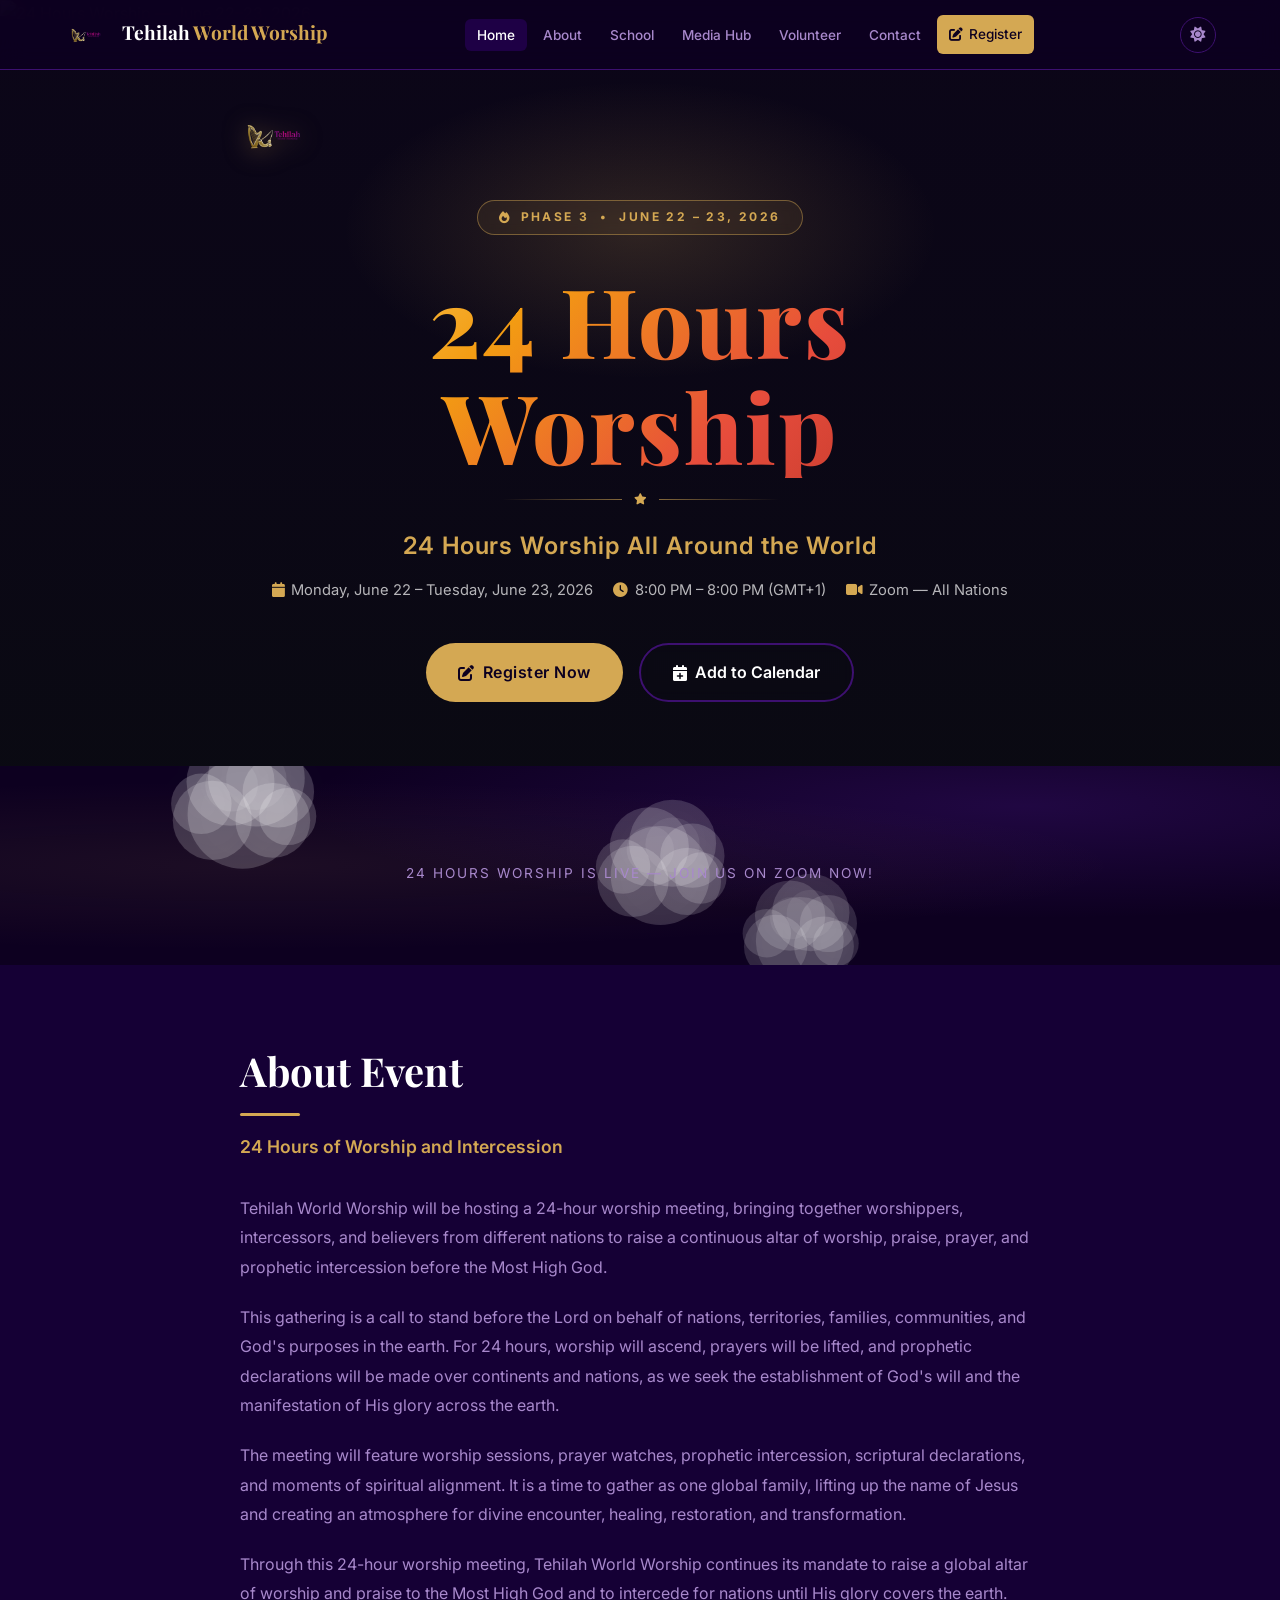
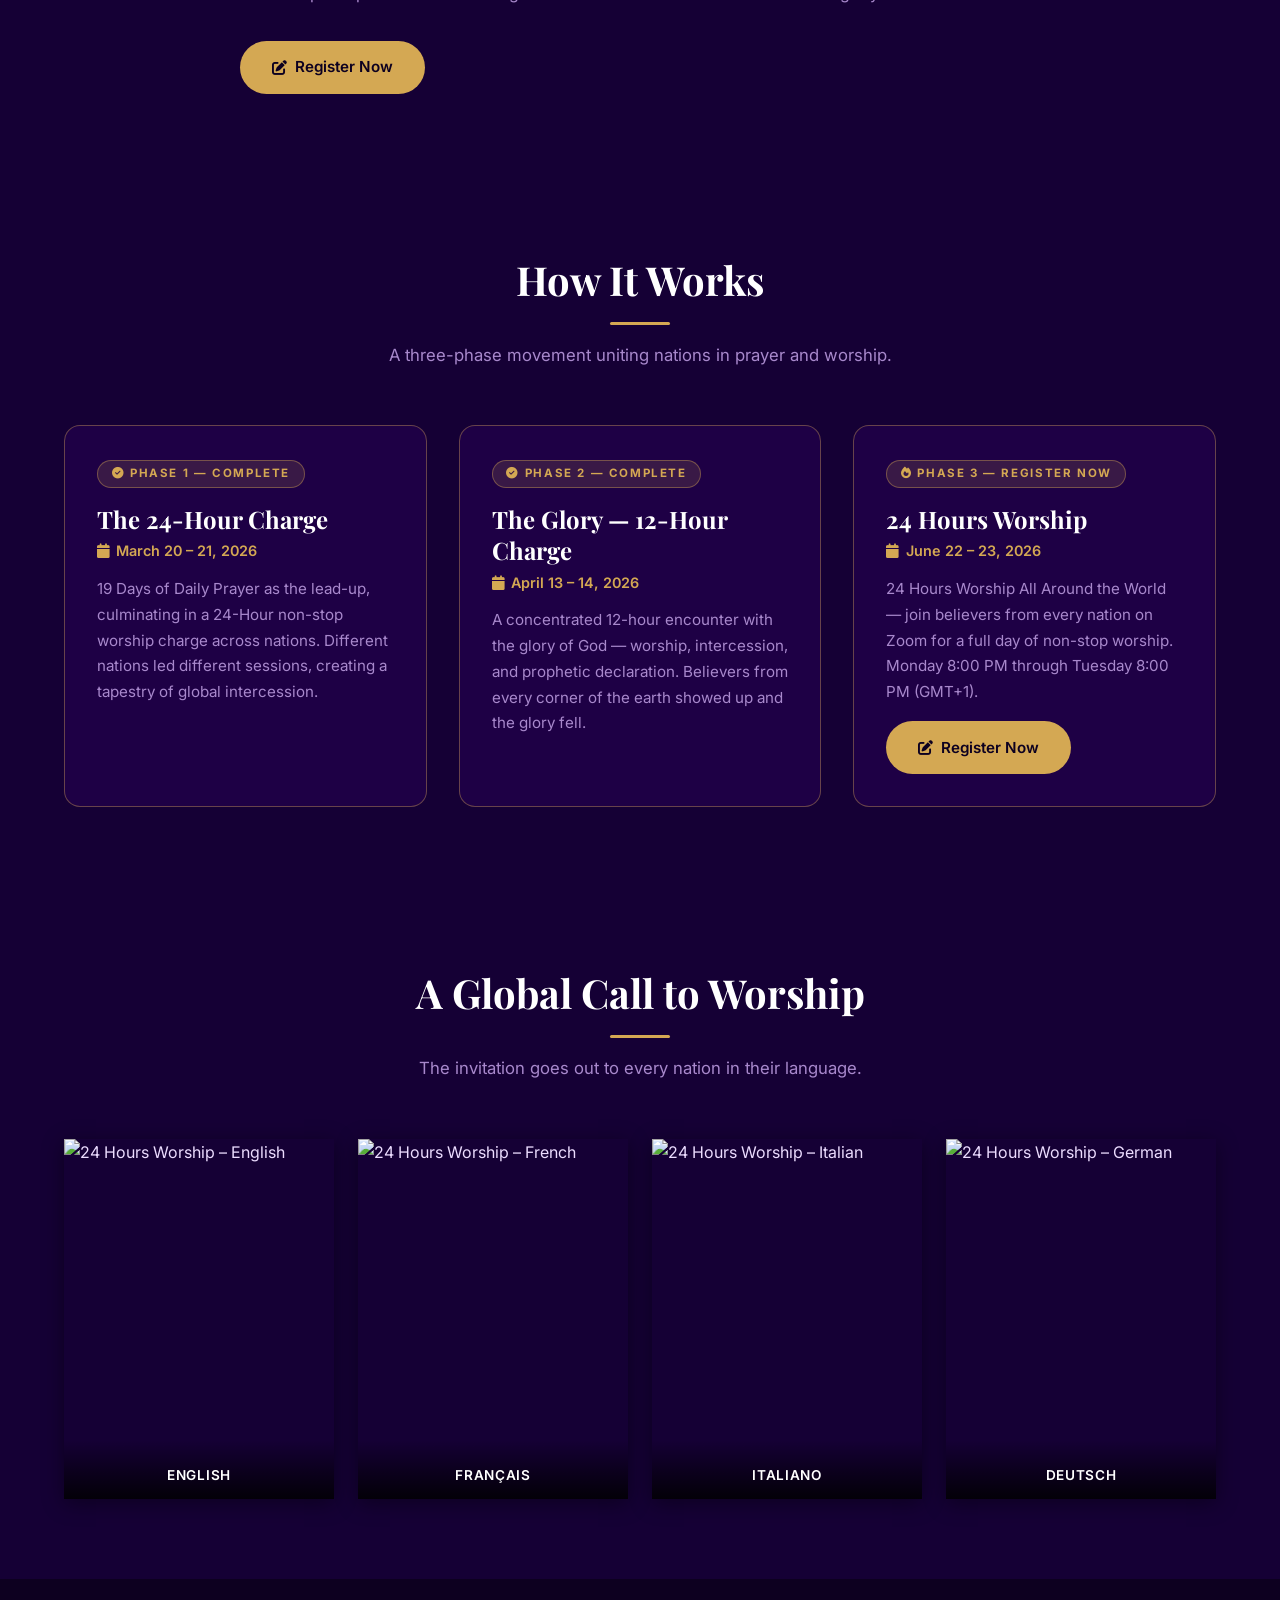
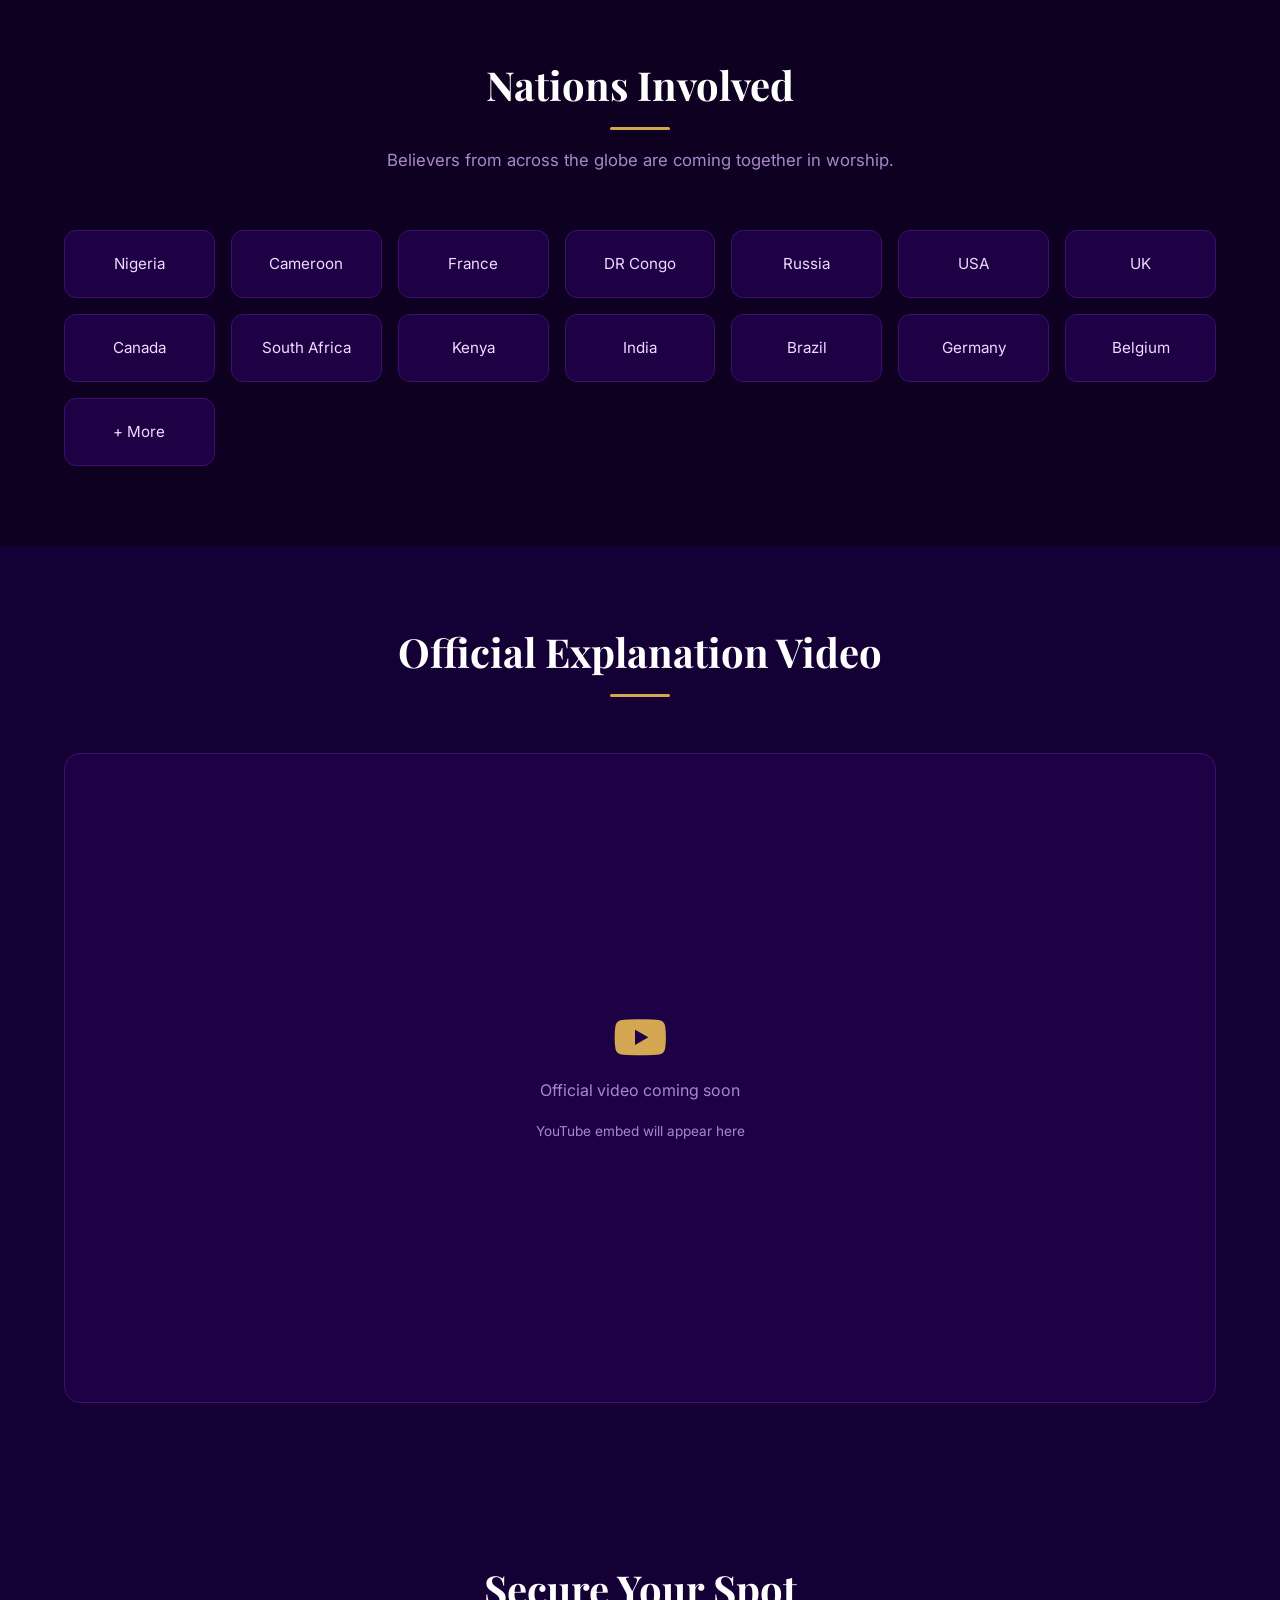
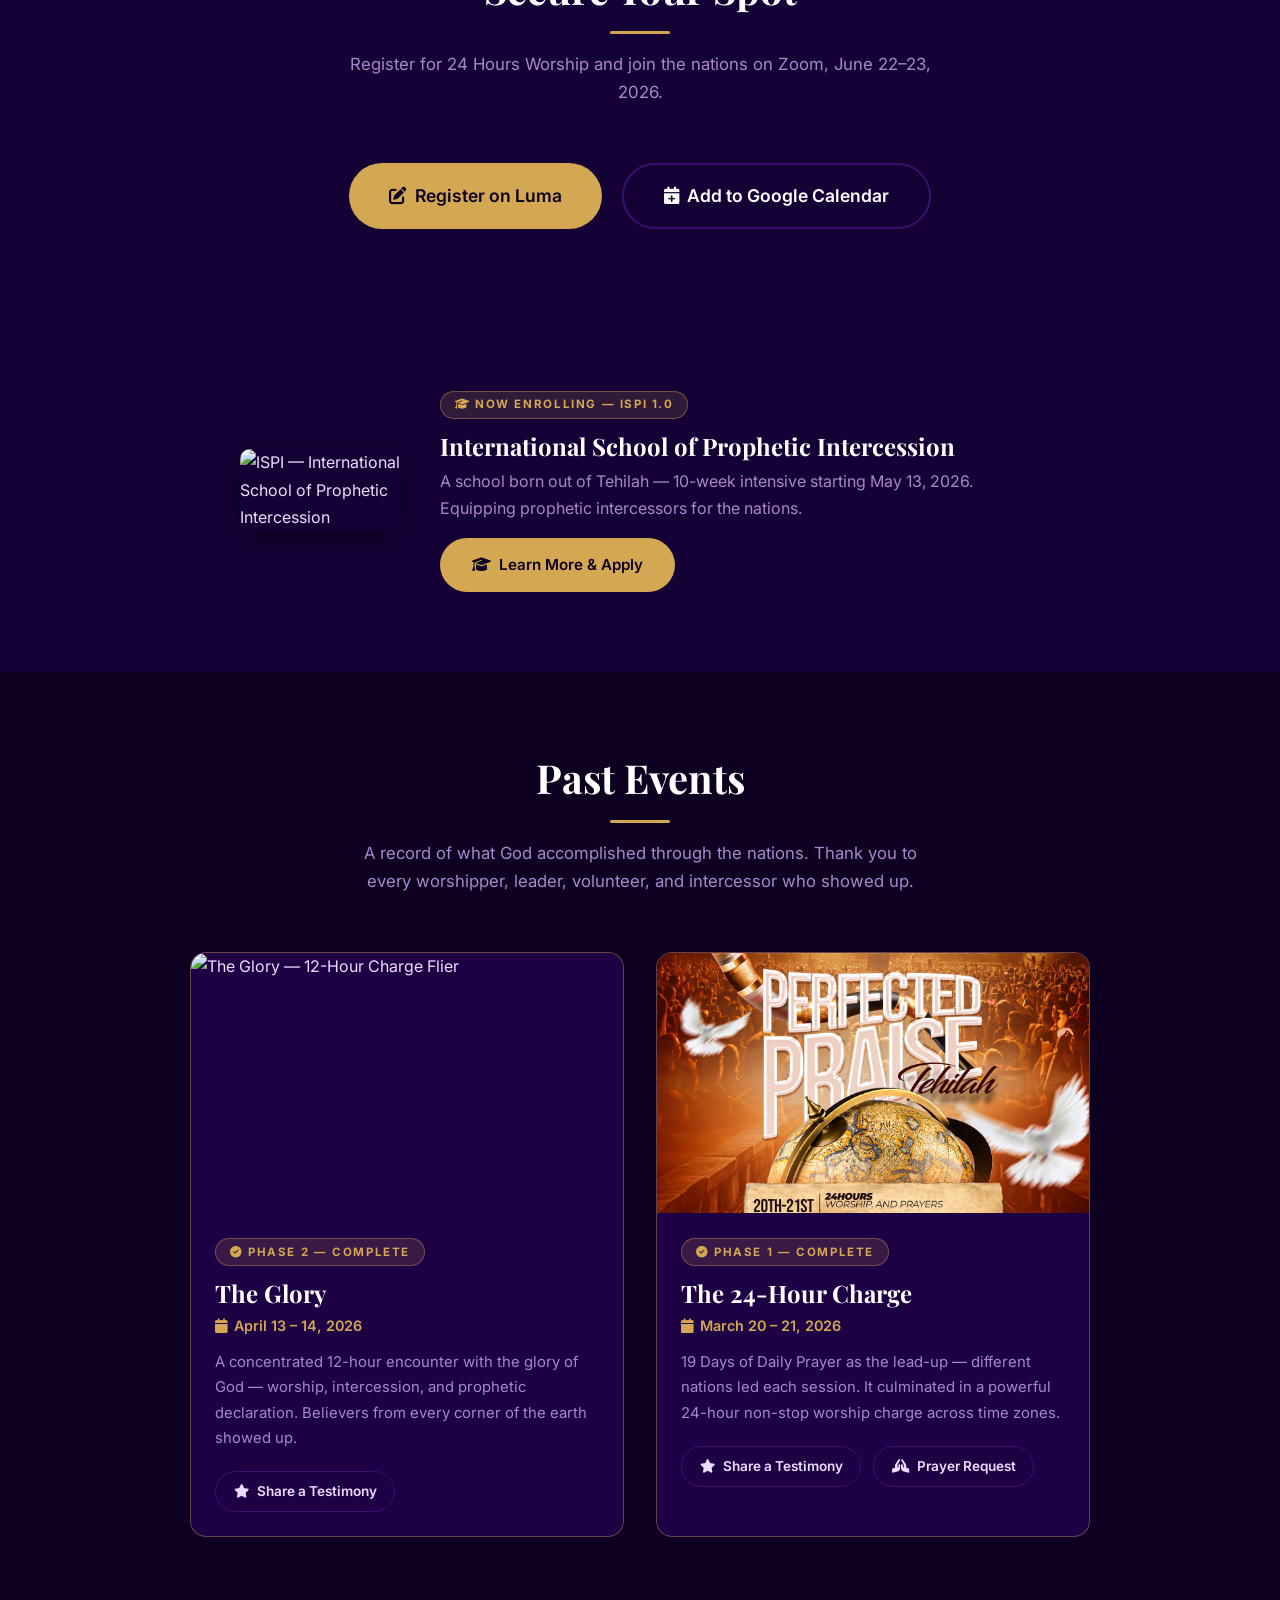
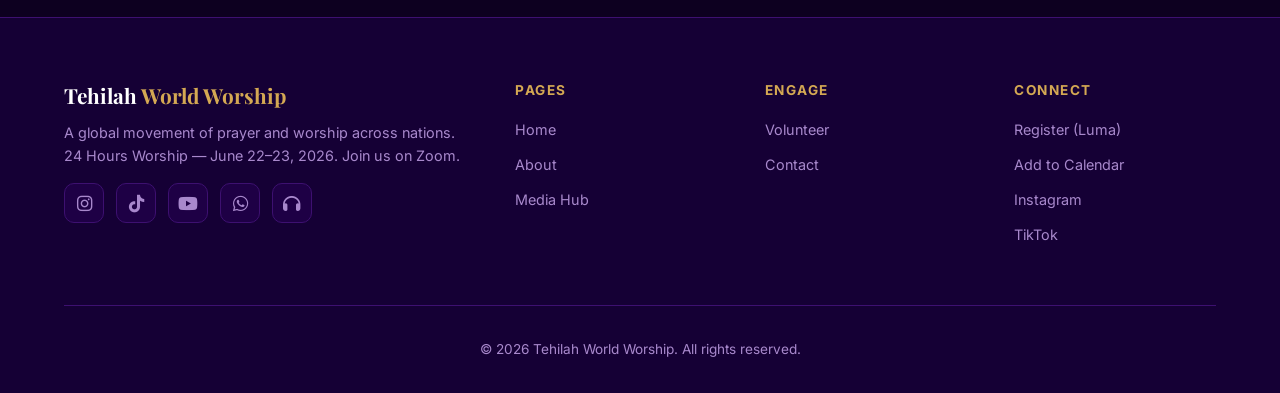
==== commit cd7335eb: "Add School (ISPI) page; update nav + homepage with ISPI teaser (batch 1/2)" ====
--- a/index.html
+++ b/index.html
@@ -95,6 +95,7 @@
       <ul class="nav-links">
         <li><a href="index.html" class="active">Home</a></li>
         <li><a href="about.html">About</a></li>
+        <li><a href="school.html">School</a></li>
         <li><a href="media-hub.html">Media Hub</a></li>
         <li><a href="volunteer.html">Volunteer</a></li>
         <li><a href="contact.html">Contact</a></li>
@@ -344,70 +345,24 @@
     </div>
   </section>
 
-  <!-- ==================== ISPI SCHOOL ==================== -->
-  <section class="section" id="ispi">
-    <div class="container">
-      <div class="section-header reveal">
-        <h2>ISPI — International School of Prophetic Intercession</h2>
-        <div class="section-divider"></div>
-        <p>A school born out of Tehilah World Worship — raising a generation of prophetic intercessors.</p>
-      </div>
-
-      <div style="display:grid;grid-template-columns:repeat(auto-fit,minmax(300px,1fr));gap:3rem;align-items:start;max-width:1000px;margin:0 auto;">
-
-        <!-- Flier -->
-        <div class="reveal" style="text-align:center;">
-          <img src="https://i.ibb.co/DPc6gTf1/photo-2026-05-12-16-39-19.jpg"
-               alt="ISPI — International School of Prophetic Intercession Flier"
-               loading="lazy"
-               style="width:100%;max-width:420px;border-radius:12px;box-shadow:0 8px 32px rgba(0,0,0,0.4);display:inline-block;">
-        </div>
-
-        <!-- Details -->
-        <div class="reveal">
-          <div style="display:inline-block;font-size:0.72rem;font-weight:700;letter-spacing:0.14em;text-transform:uppercase;background:rgba(212,168,83,0.15);color:var(--color-gold);border:1px solid rgba(212,168,83,0.4);border-radius:50px;padding:0.2rem 0.85rem;margin-bottom:1rem;">
-            <i class="fas fa-graduation-cap" style="margin-right:0.3rem;"></i>ISPI 1.0 — Enrolment Open
-          </div>
-
-          <h3 style="font-size:1.4rem;margin-bottom:0.5rem;">10-Week Intensive</h3>
-          <p style="color:var(--color-gold);font-weight:600;margin-bottom:1rem;"><i class="fas fa-calendar" style="margin-right:0.4rem;"></i>Starts May 13, 2026</p>
-
-          <p style="margin-bottom:1.25rem;">ISPI is an intensive prophetic intercession school birthed from the Tehilah movement. Over 10 weeks, students are equipped, activated, and commissioned as prophetic prayer warriors for the nations.</p>
-
-          <div style="margin-bottom:1.5rem;">
-            <h4 style="color:var(--color-gold);font-size:0.95rem;text-transform:uppercase;letter-spacing:0.08em;margin-bottom:0.75rem;">What's Included</h4>
-            <ul style="list-style:none;padding:0;display:grid;grid-template-columns:1fr 1fr;gap:0.4rem 1rem;">
-              <li style="font-size:0.9rem;"><i class="fas fa-check" style="color:var(--color-gold);margin-right:0.4rem;"></i>10+ Teaching Modules</li>
-              <li style="font-size:0.9rem;"><i class="fas fa-check" style="color:var(--color-gold);margin-right:0.4rem;"></i>Live Mentorship Calls</li>
-              <li style="font-size:0.9rem;"><i class="fas fa-check" style="color:var(--color-gold);margin-right:0.4rem;"></i>Prophetic Activations</li>
-              <li style="font-size:0.9rem;"><i class="fas fa-check" style="color:var(--color-gold);margin-right:0.4rem;"></i>Prayer Watches</li>
-              <li style="font-size:0.9rem;"><i class="fas fa-check" style="color:var(--color-gold);margin-right:0.4rem;"></i>Scriptural Immersion</li>
-              <li style="font-size:0.9rem;"><i class="fas fa-check" style="color:var(--color-gold);margin-right:0.4rem;"></i>Prophetic Journaling</li>
-              <li style="font-size:0.9rem;"><i class="fas fa-check" style="color:var(--color-gold);margin-right:0.4rem;"></i>Territorial Intercession</li>
-              <li style="font-size:0.9rem;"><i class="fas fa-check" style="color:var(--color-gold);margin-right:0.4rem;"></i>Book Reviews</li>
-              <li style="font-size:0.9rem;"><i class="fas fa-check" style="color:var(--color-gold);margin-right:0.4rem;"></i>Impartation &amp; Activation</li>
-              <li style="font-size:0.9rem;"><i class="fas fa-check" style="color:var(--color-gold);margin-right:0.4rem;"></i>Commissioning Service</li>
-            </ul>
-          </div>
-
-          <div style="margin-bottom:1.5rem;">
-            <h4 style="color:var(--color-gold);font-size:0.95rem;text-transform:uppercase;letter-spacing:0.08em;margin-bottom:0.75rem;">Weekly Programme</h4>
-            <ul style="list-style:none;padding:0;display:flex;flex-direction:column;gap:0.35rem;">
-              <li style="font-size:0.9rem;"><i class="fas fa-circle" style="color:var(--color-gold);font-size:0.5rem;vertical-align:middle;margin-right:0.5rem;"></i>Weekly Teaching Sessions</li>
-              <li style="font-size:0.9rem;"><i class="fas fa-circle" style="color:var(--color-gold);font-size:0.5rem;vertical-align:middle;margin-right:0.5rem;"></i>Weekly Live Mentorship Calls</li>
-              <li style="font-size:0.9rem;"><i class="fas fa-circle" style="color:var(--color-gold);font-size:0.5rem;vertical-align:middle;margin-right:0.5rem;"></i>Corporate Prayer Sessions</li>
-              <li style="font-size:0.9rem;"><i class="fas fa-circle" style="color:var(--color-gold);font-size:0.5rem;vertical-align:middle;margin-right:0.5rem;"></i>Saturday Watchmen Training</li>
-              <li style="font-size:0.9rem;"><i class="fas fa-circle" style="color:var(--color-gold);font-size:0.5rem;vertical-align:middle;margin-right:0.5rem;"></i>Bi-weekly Territorial Intercession</li>
-            </ul>
-          </div>
-
-          <p style="font-size:0.8rem;font-weight:700;letter-spacing:0.12em;text-transform:uppercase;color:var(--color-text-muted);margin-bottom:1rem;">ACTIVATION · IMPARTATION · COMMISSIONING SERVICE</p>
-
-          <a href="https://bit.ly/SchoolofpropheticandIntercessions" target="_blank" rel="noopener" class="btn btn-primary">
-            <i class="fas fa-graduation-cap"></i> Apply Now
+  <!-- ==================== ISPI TEASER ==================== -->
+  <section class="section section-alt" id="ispi">
+    <div class="container">
+      <div class="reveal" style="max-width:800px;margin:0 auto;display:grid;grid-template-columns:auto 1fr;gap:2.5rem;align-items:center;">
+        <img src="https://i.ibb.co/DPc6gTf1/photo-2026-05-12-16-39-19.jpg"
+             alt="ISPI — International School of Prophetic Intercession"
+             loading="lazy"
+             style="width:160px;border-radius:10px;box-shadow:0 6px 24px rgba(0,0,0,0.4);">
+        <div>
+          <div style="display:inline-block;font-size:0.72rem;font-weight:700;letter-spacing:0.14em;text-transform:uppercase;background:rgba(212,168,83,0.15);color:var(--color-gold);border:1px solid rgba(212,168,83,0.4);border-radius:50px;padding:0.2rem 0.85rem;margin-bottom:0.75rem;">
+            <i class="fas fa-graduation-cap" style="margin-right:0.3rem;"></i>Now Enrolling — ISPI 1.0
+          </div>
+          <h3 style="margin-bottom:0.4rem;">International School of Prophetic Intercession</h3>
+          <p style="color:var(--color-text-muted);margin-bottom:1rem;">A school born out of Tehilah — 10-week intensive starting May 13, 2026. Equipping prophetic intercessors for the nations.</p>
+          <a href="school.html" class="btn btn-primary">
+            <i class="fas fa-graduation-cap"></i> Learn More &amp; Apply
           </a>
         </div>
-
       </div>
     </div>
   </section>
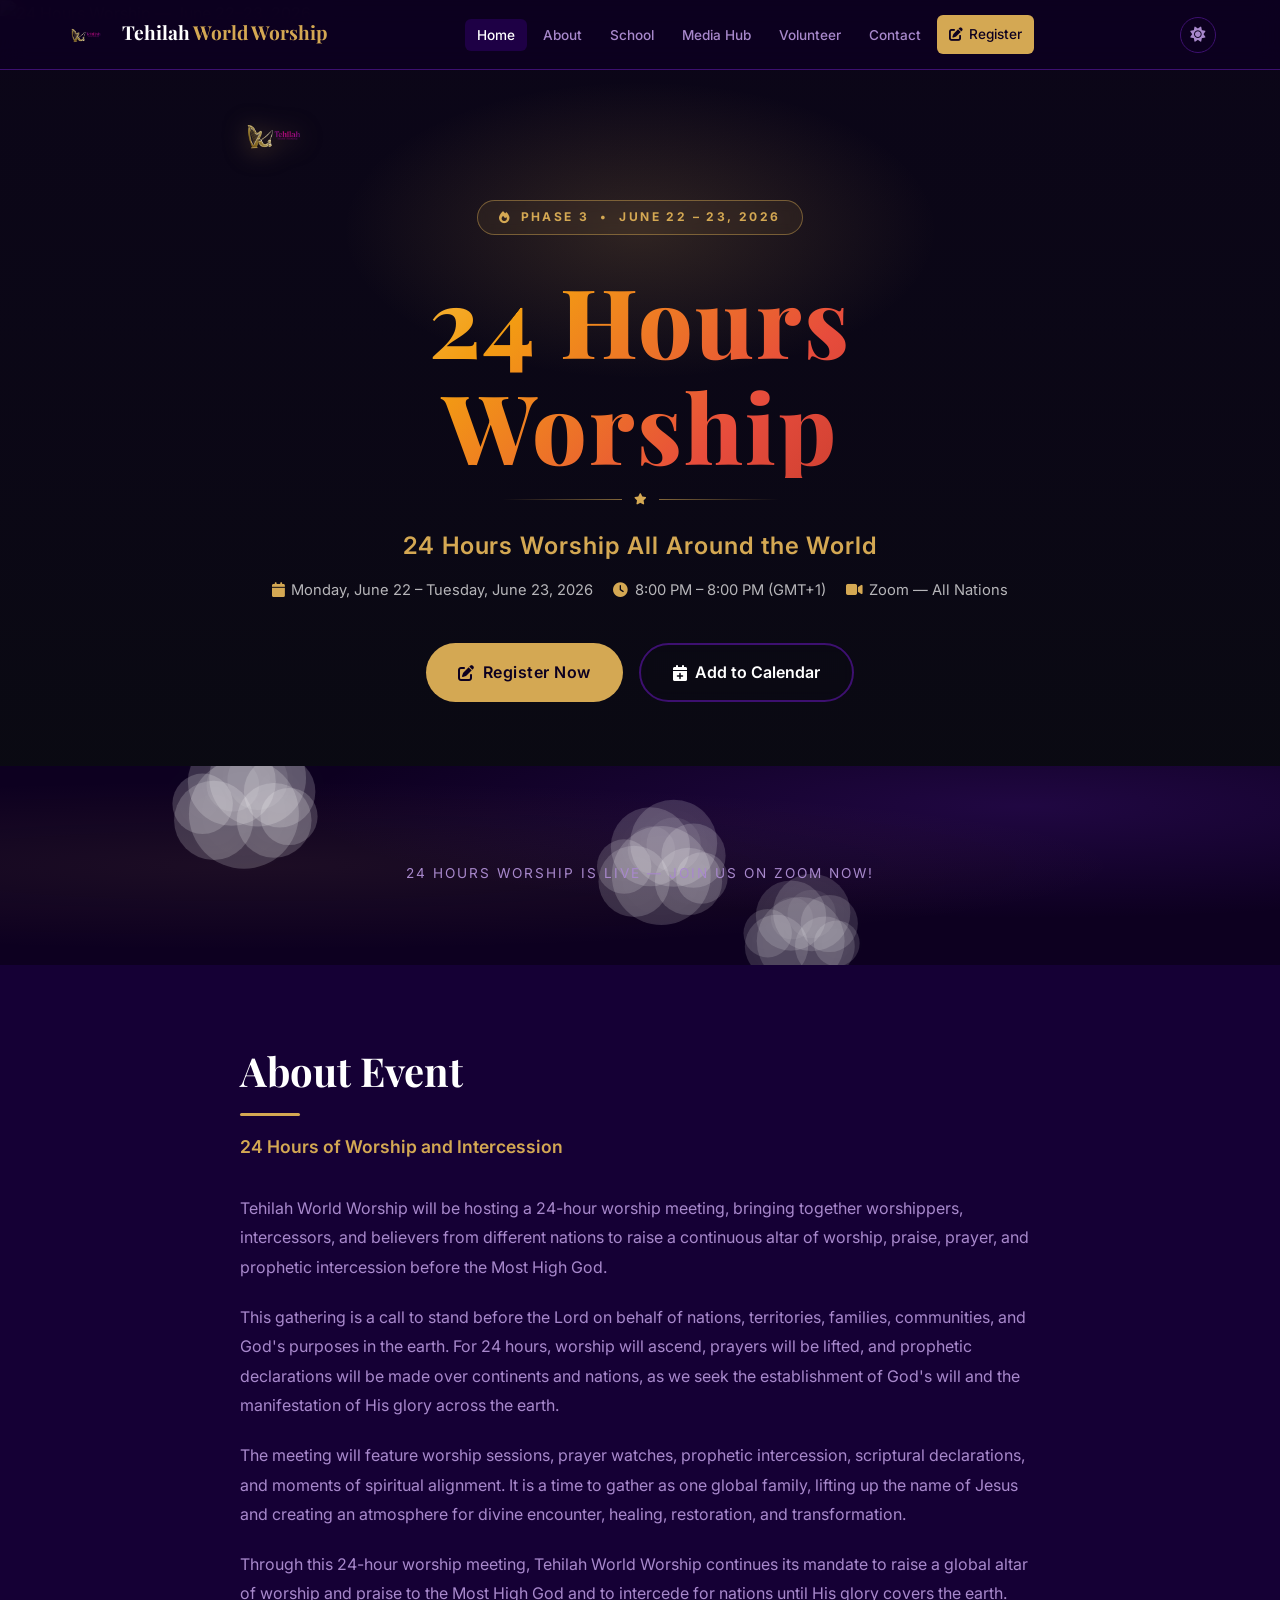
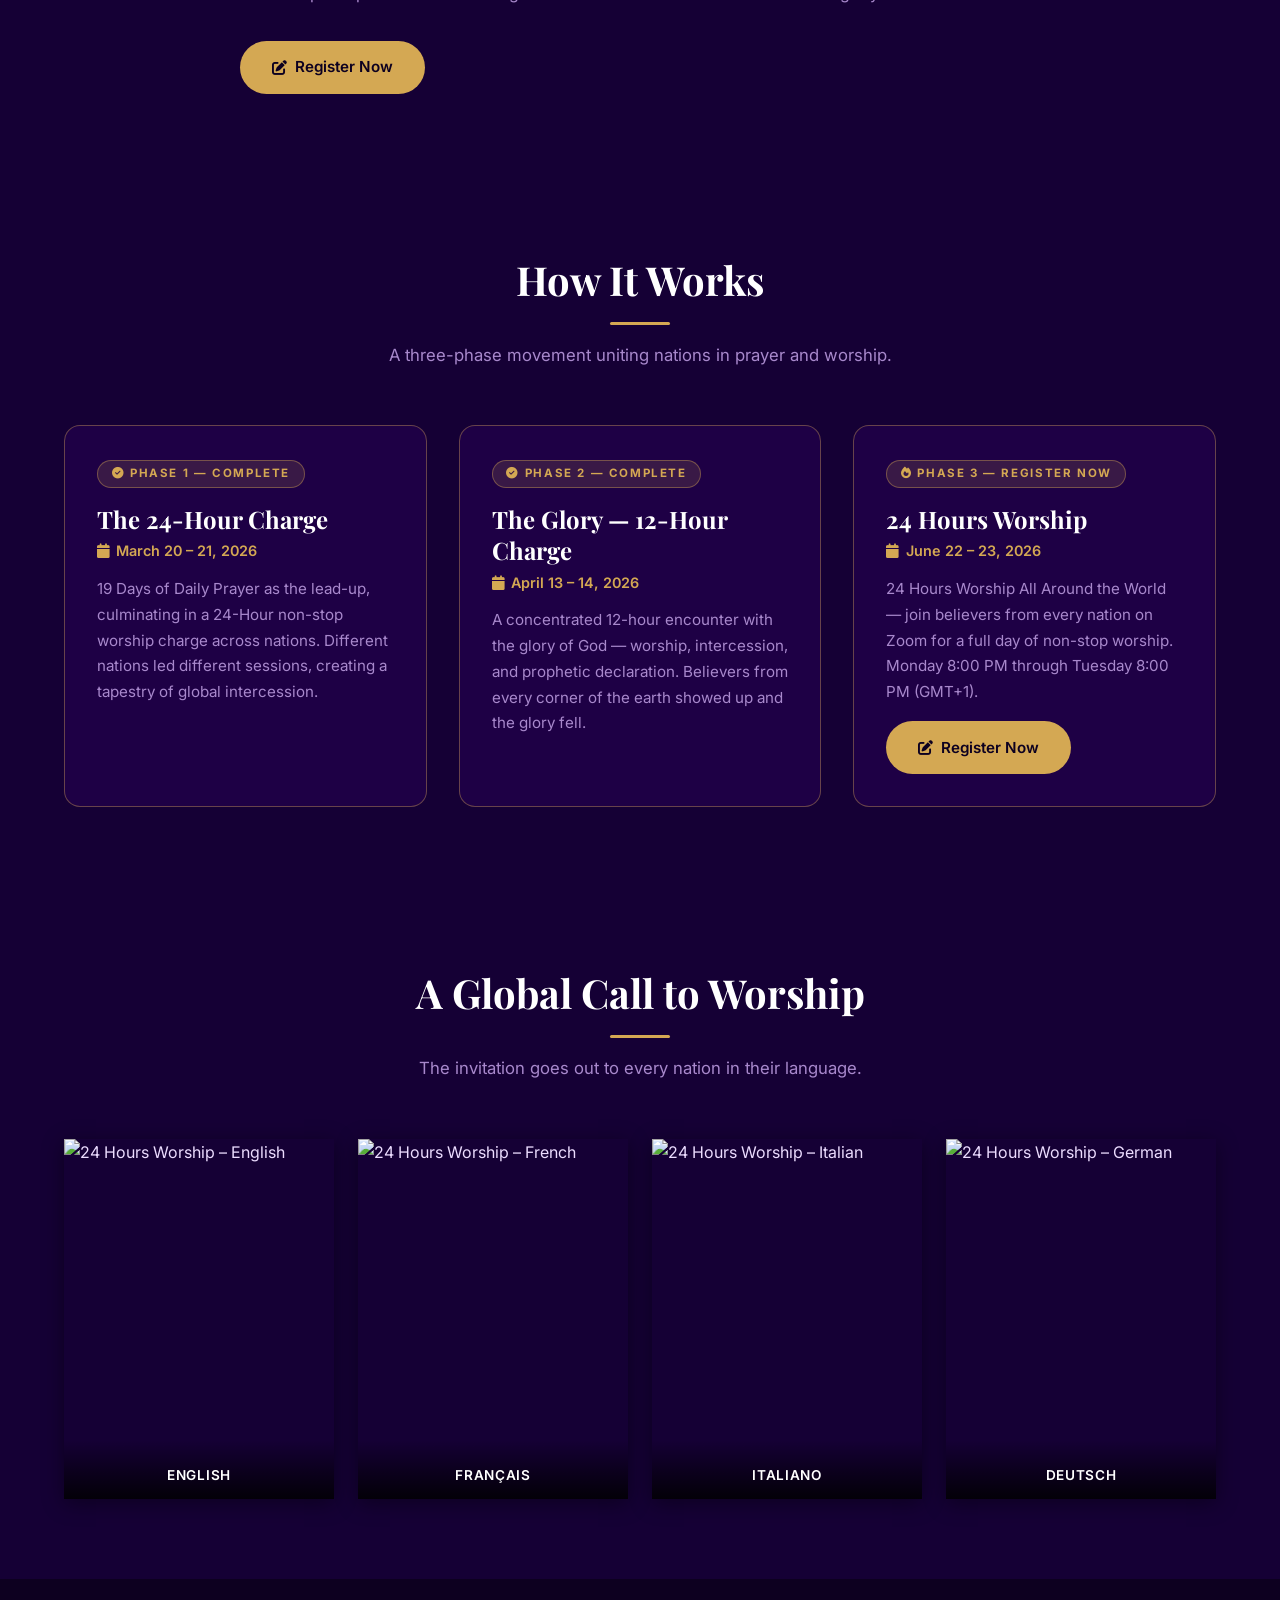
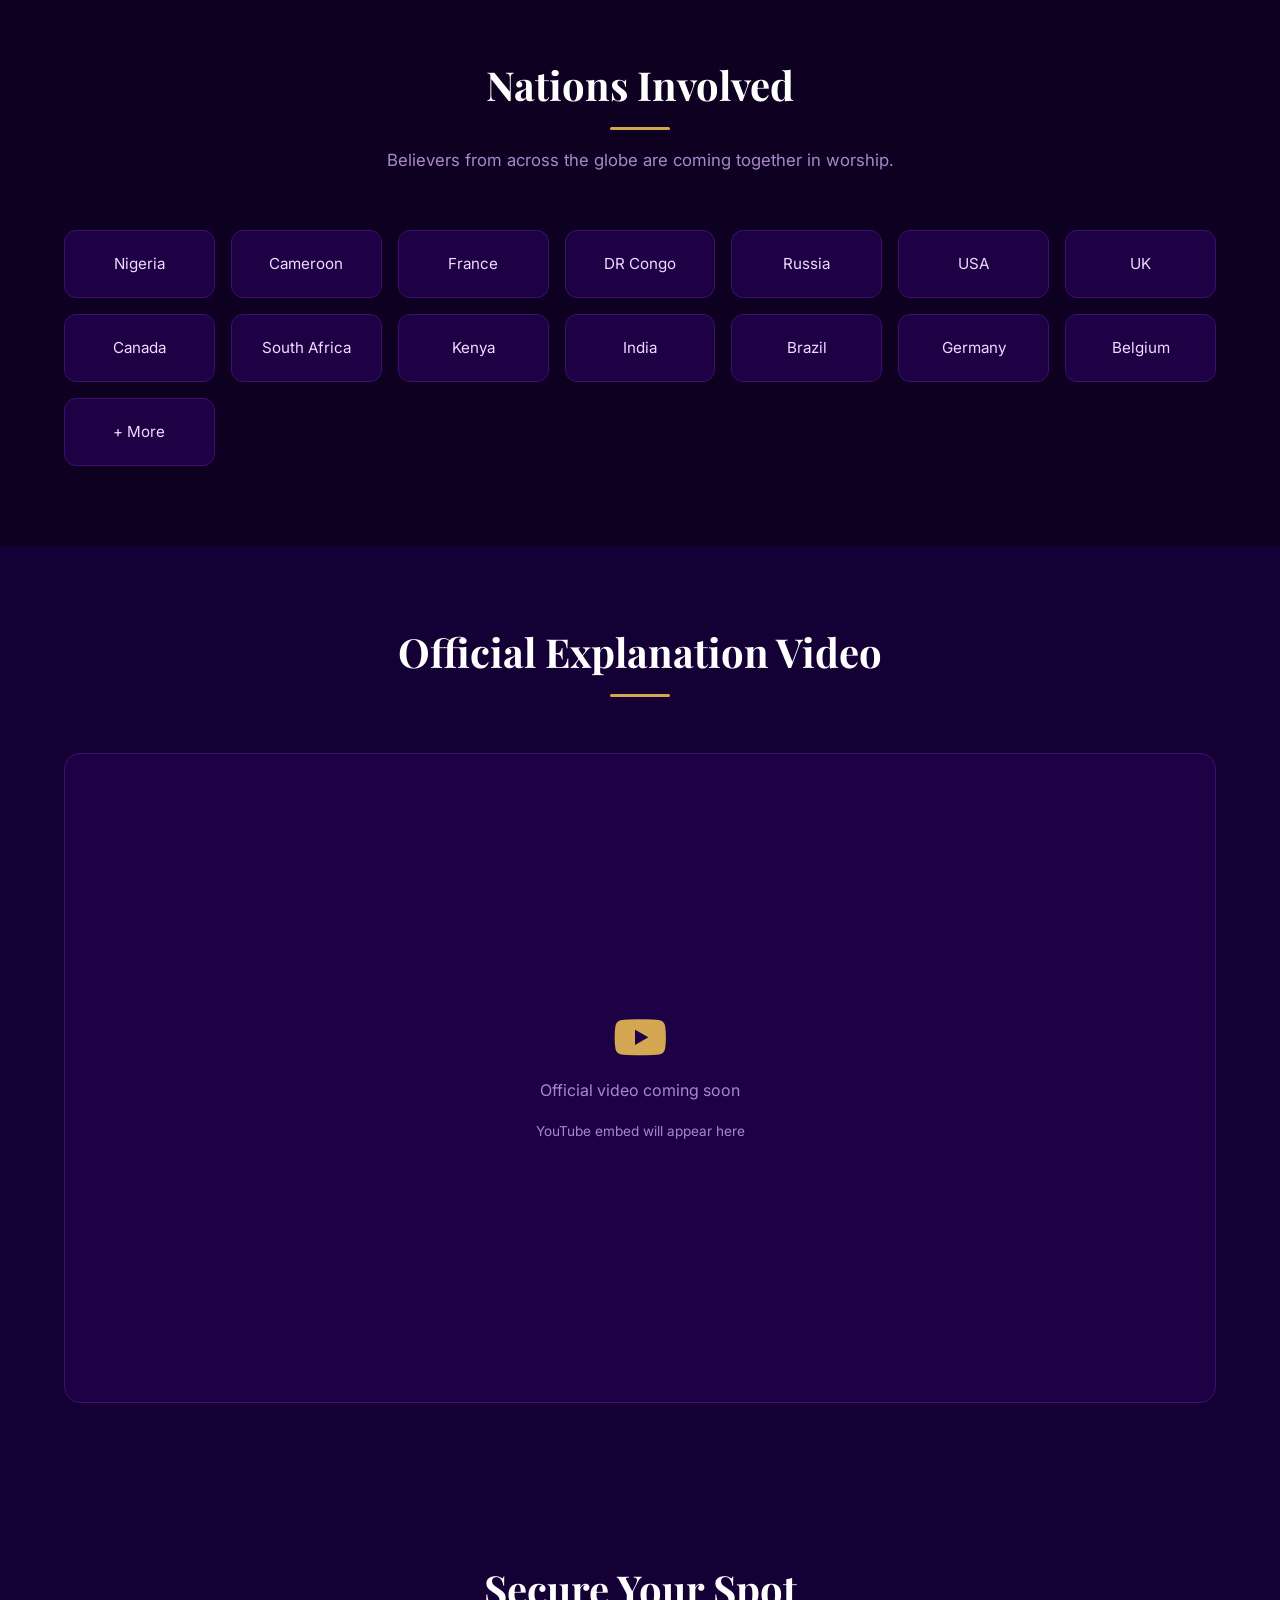
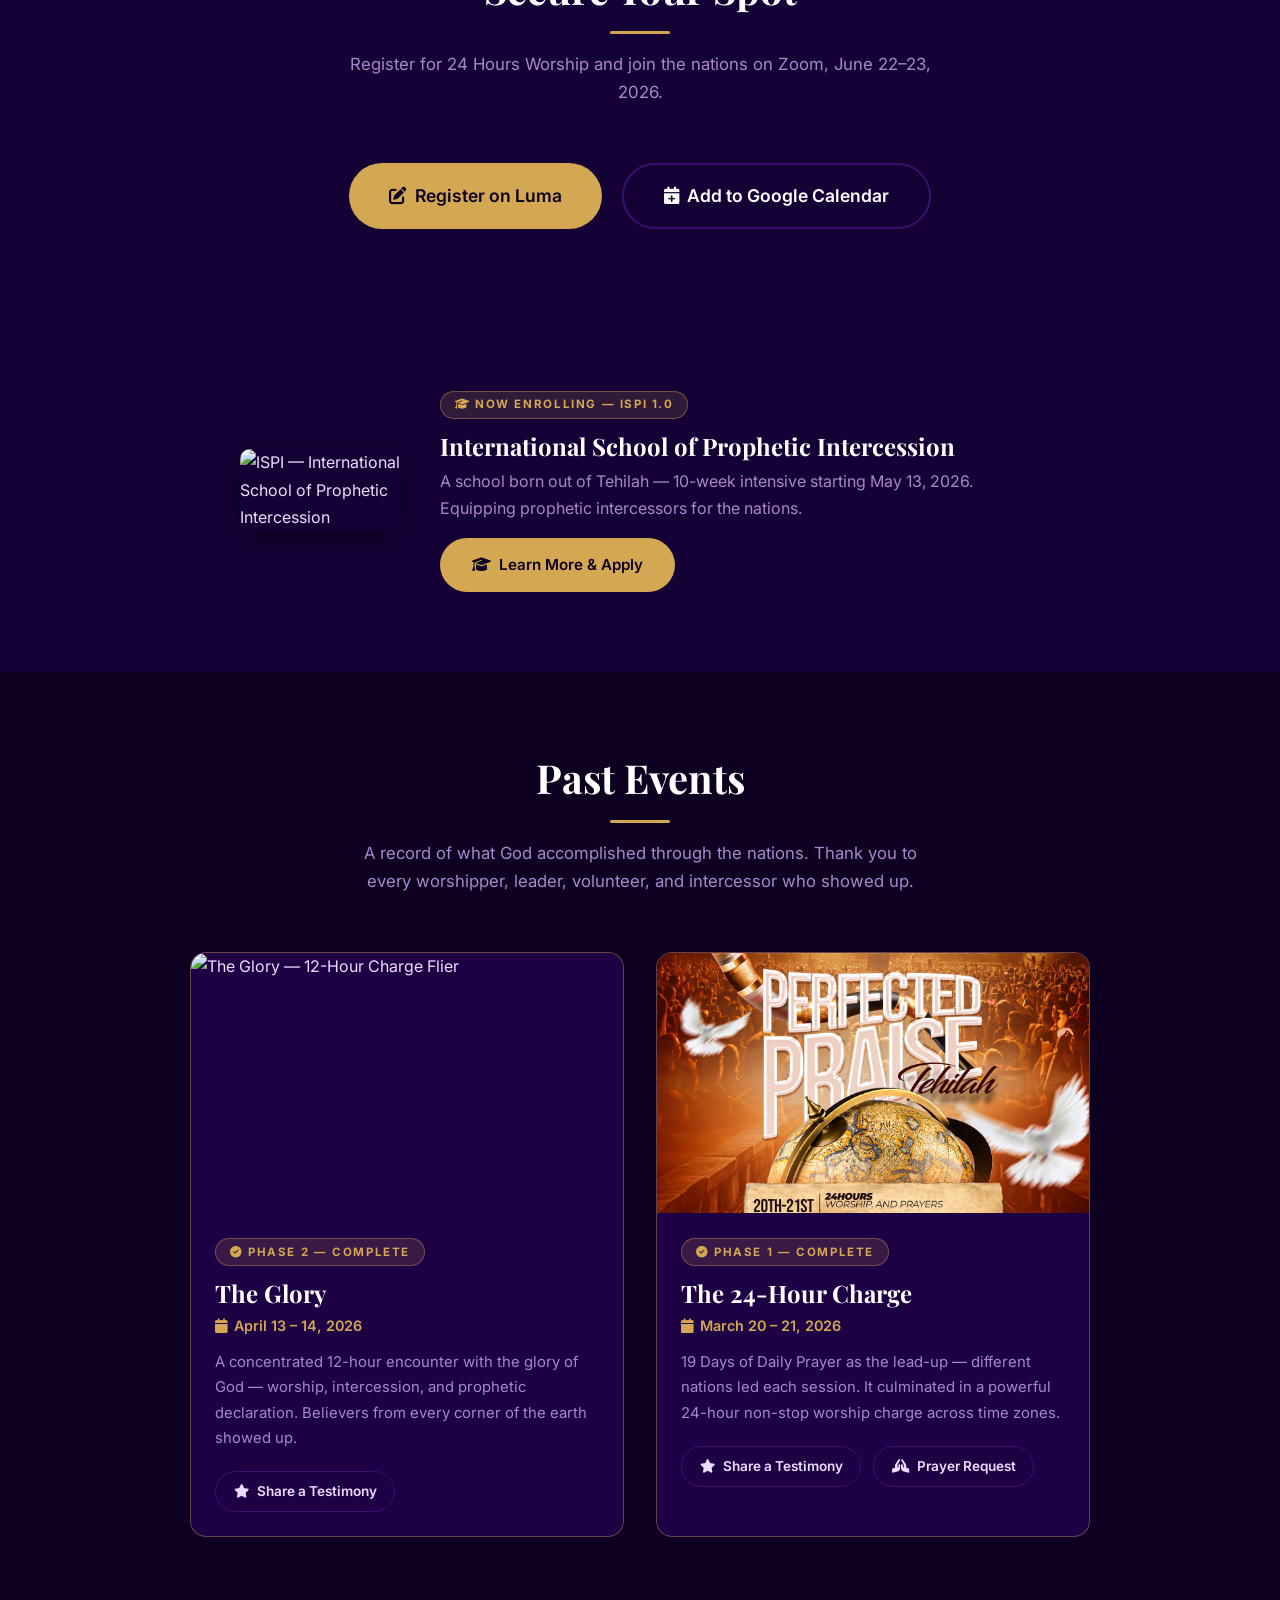
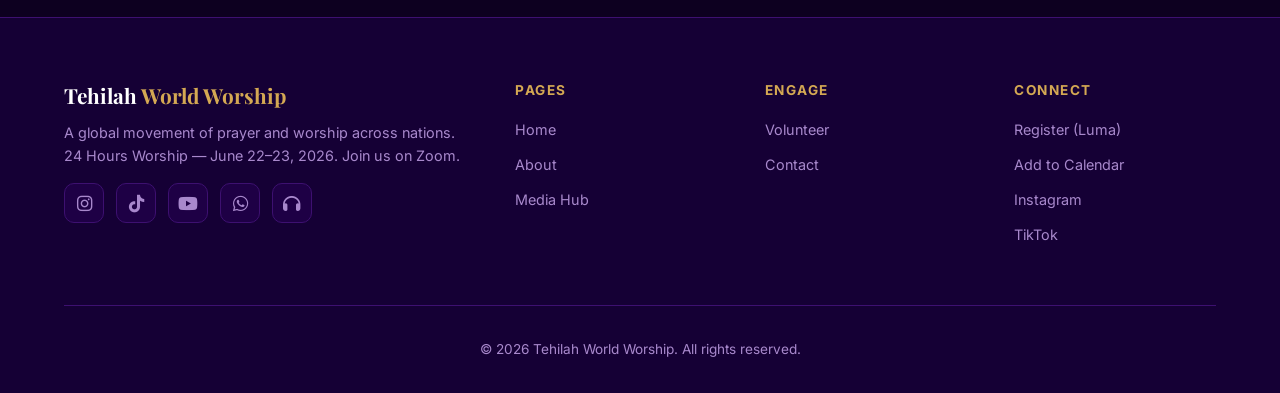
==== commit 47693179: "Fix image mix-up: correct ISPI/English/French posters; update ISPI registration link" ====
--- a/index.html
+++ b/index.html
@@ -261,11 +261,11 @@
       </div>
       <div class="posters-grid">
         <div class="poster-card reveal">
-          <img src="https://i.ibb.co/R4kzWycM/photo-2026-05-12-16-37-23.jpg" alt="24 Hours Worship – English" loading="lazy">
+          <img src="https://i.ibb.co/SwhkKnvs/photo-2026-05-12-16-37-24.jpg" alt="24 Hours Worship – English" loading="lazy">
           <div class="poster-label">English</div>
         </div>
         <div class="poster-card reveal">
-          <img src="https://i.ibb.co/SwhkKnvs/photo-2026-05-12-16-37-24.jpg" alt="24 Hours Worship – French" loading="lazy">
+          <img src="https://i.ibb.co/DPc6gTf1/photo-2026-05-12-16-39-19.jpg" alt="24 Hours Worship – French" loading="lazy">
           <div class="poster-label">Français</div>
         </div>
         <div class="poster-card reveal">
@@ -349,7 +349,7 @@
   <section class="section section-alt" id="ispi">
     <div class="container">
       <div class="reveal" style="max-width:800px;margin:0 auto;display:grid;grid-template-columns:auto 1fr;gap:2.5rem;align-items:center;">
-        <img src="https://i.ibb.co/DPc6gTf1/photo-2026-05-12-16-39-19.jpg"
+        <img src="https://i.ibb.co/R4kzWycM/photo-2026-05-12-16-37-23.jpg"
              alt="ISPI — International School of Prophetic Intercession"
              loading="lazy"
              style="width:160px;border-radius:10px;box-shadow:0 6px 24px rgba(0,0,0,0.4);">
